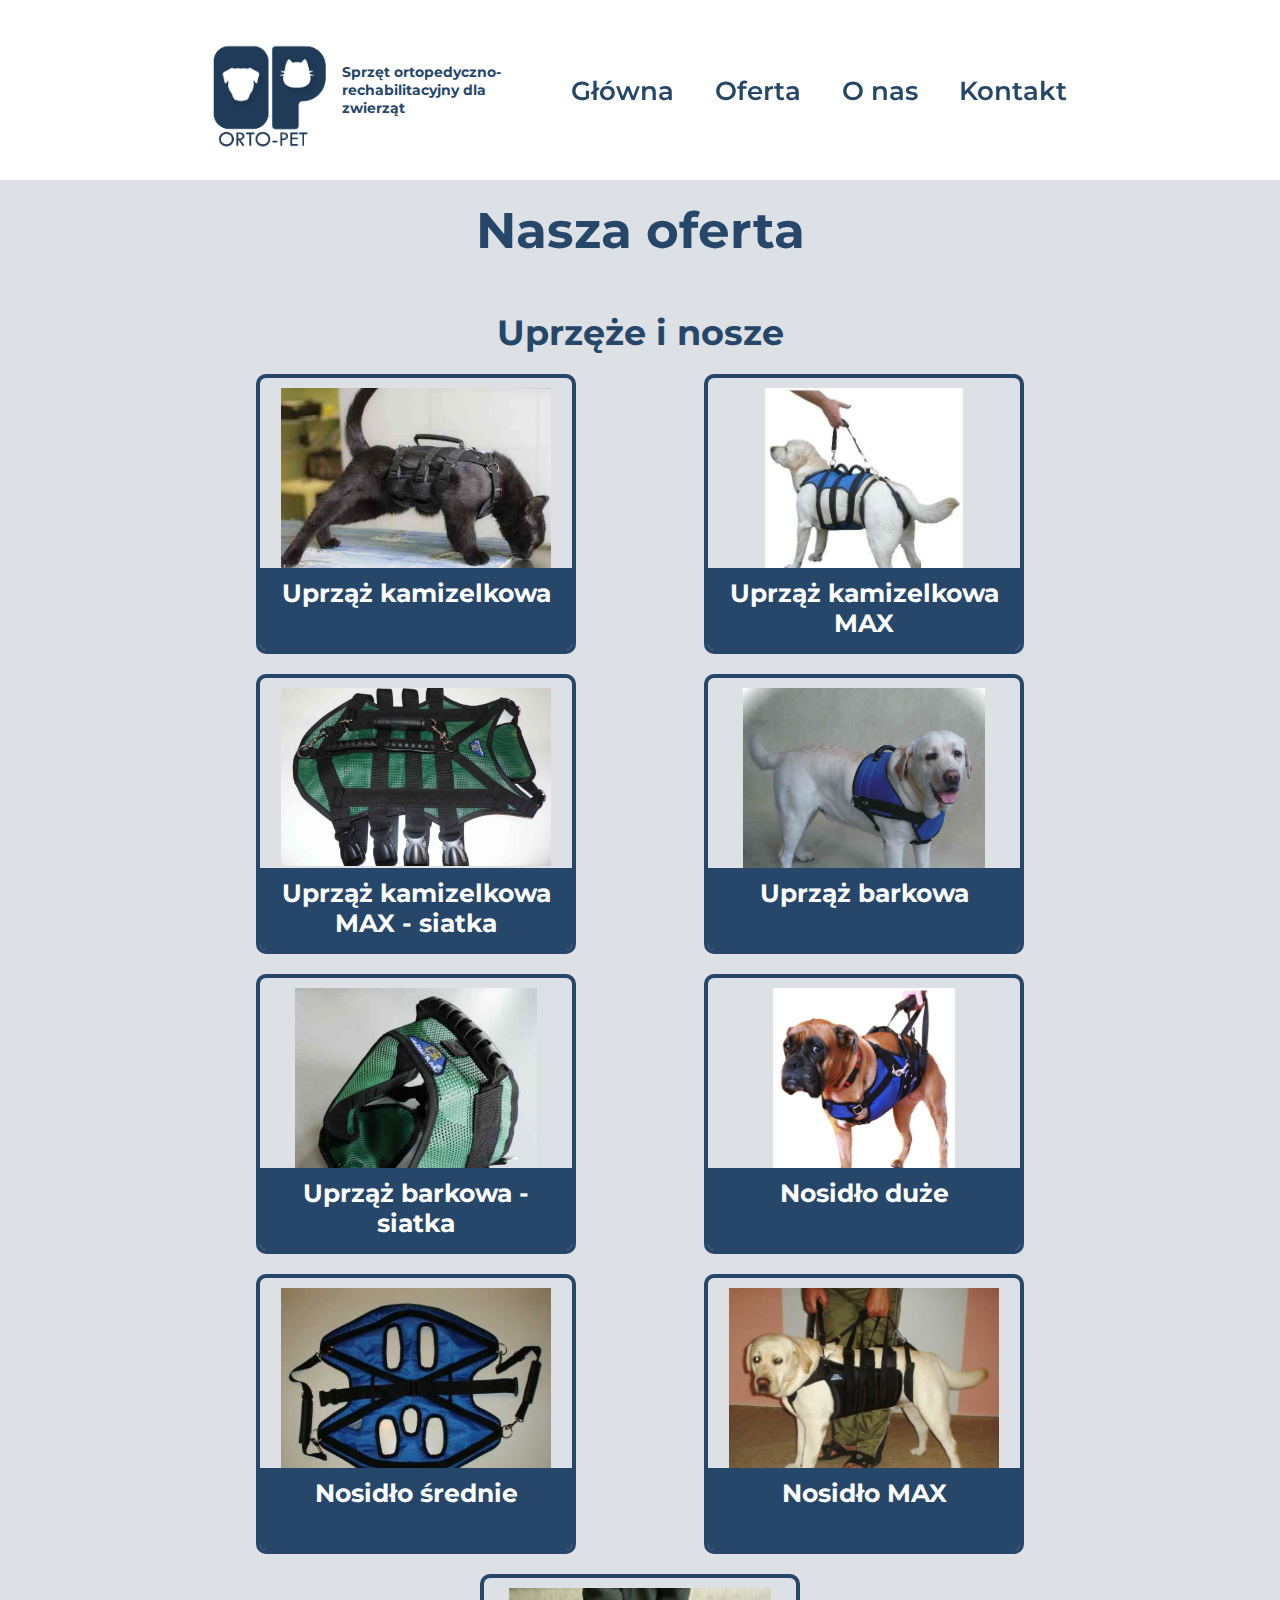
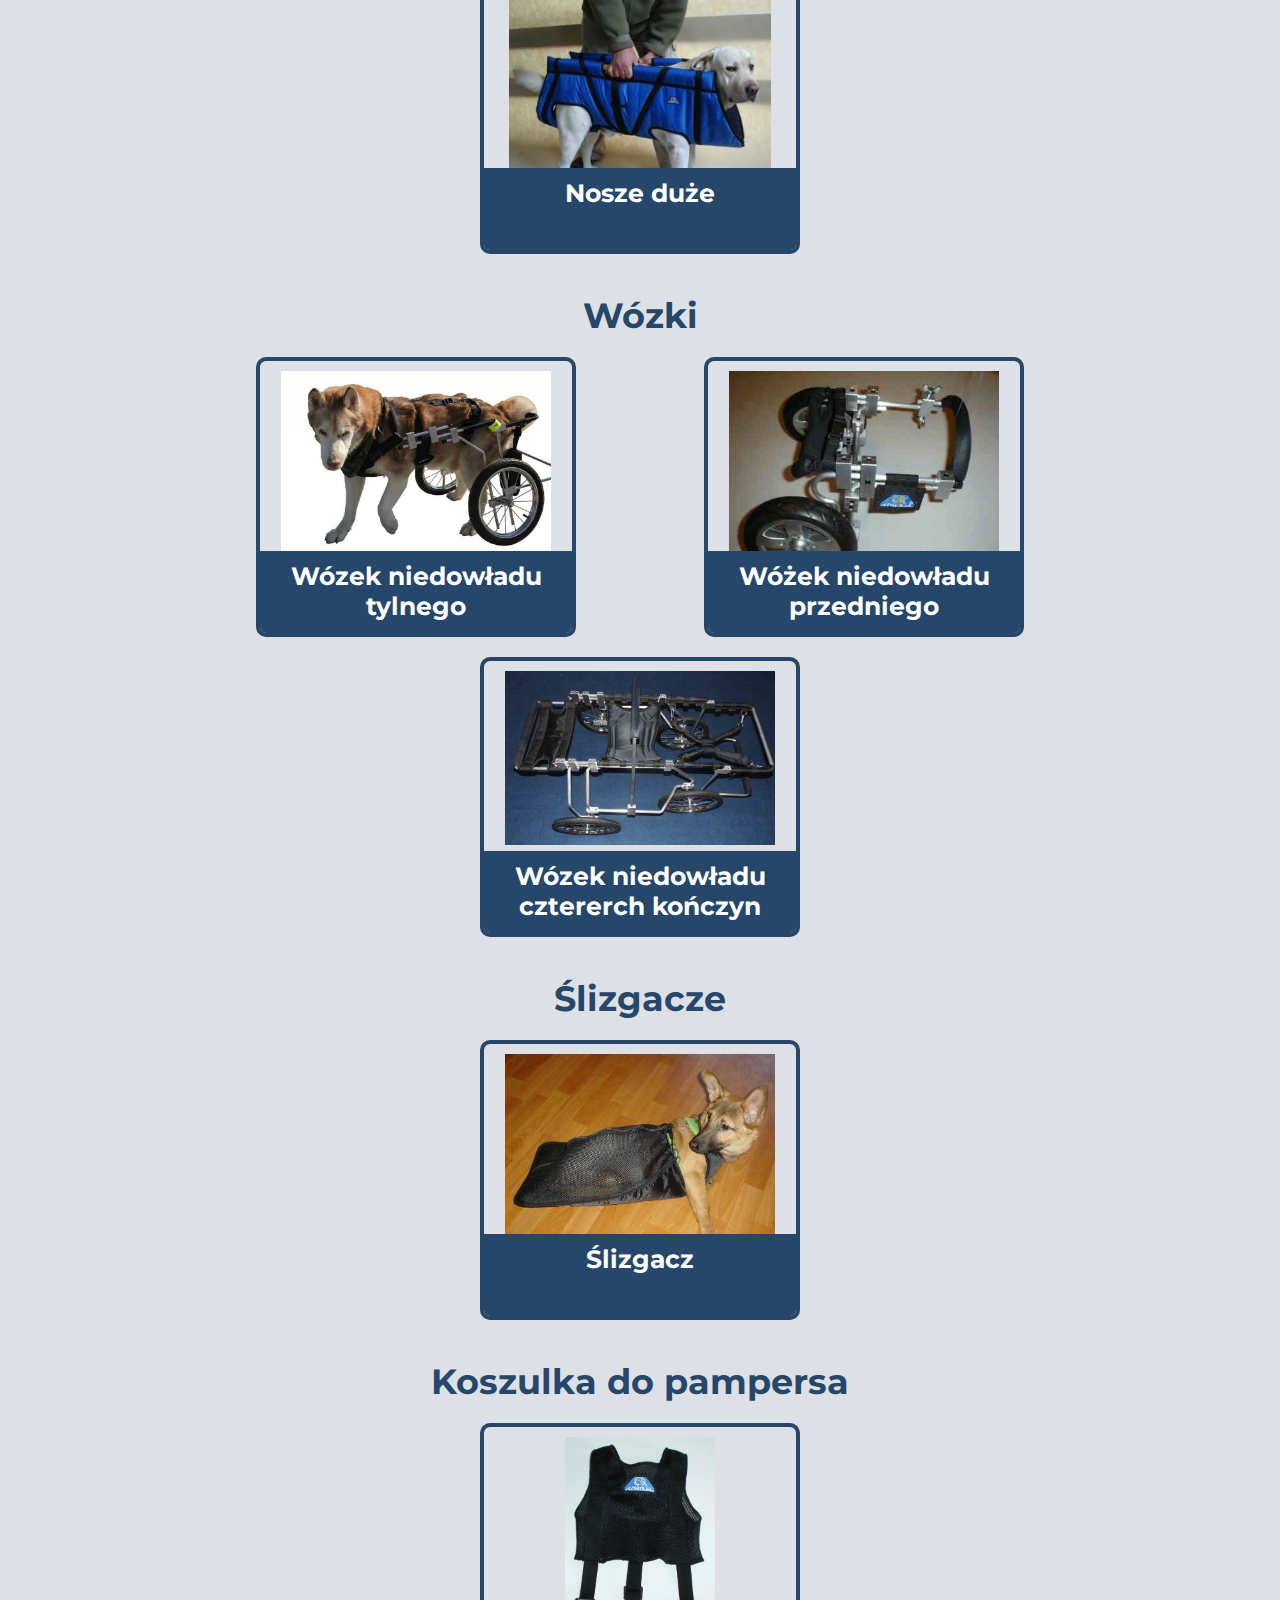
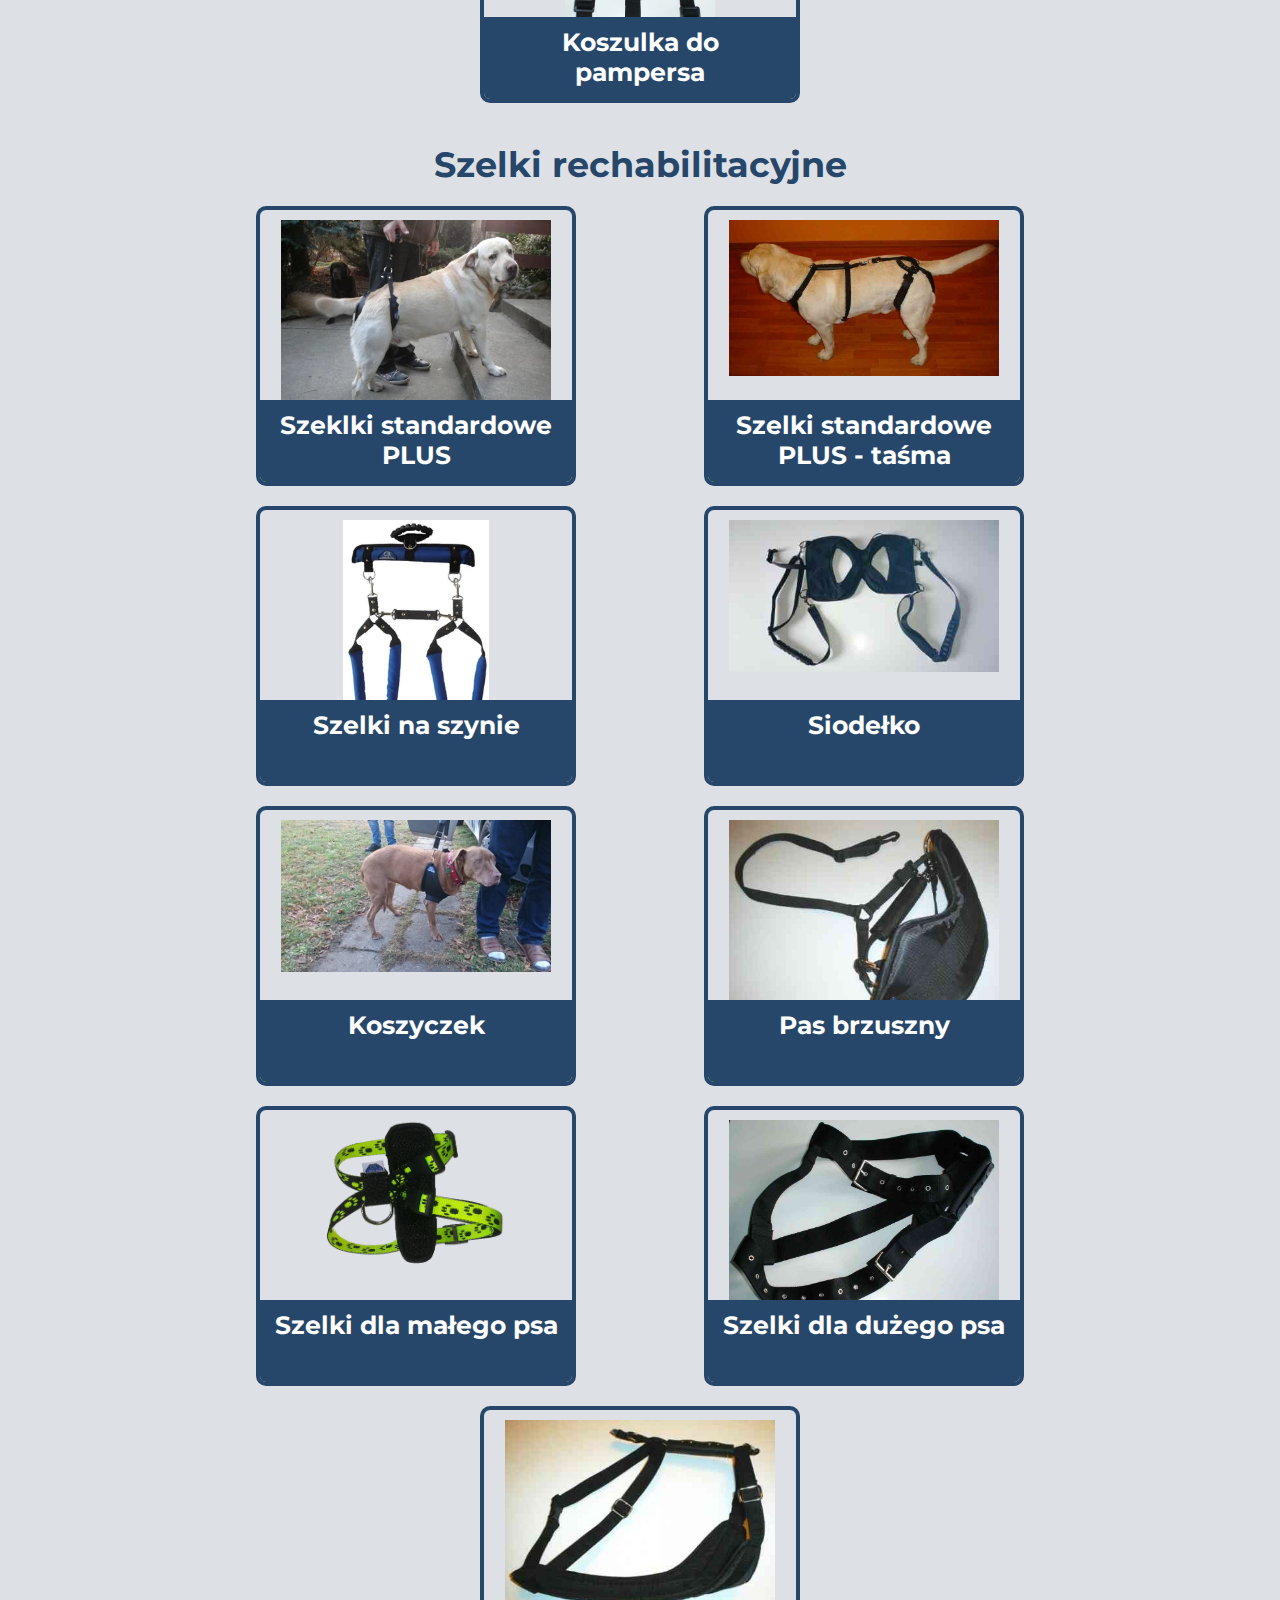
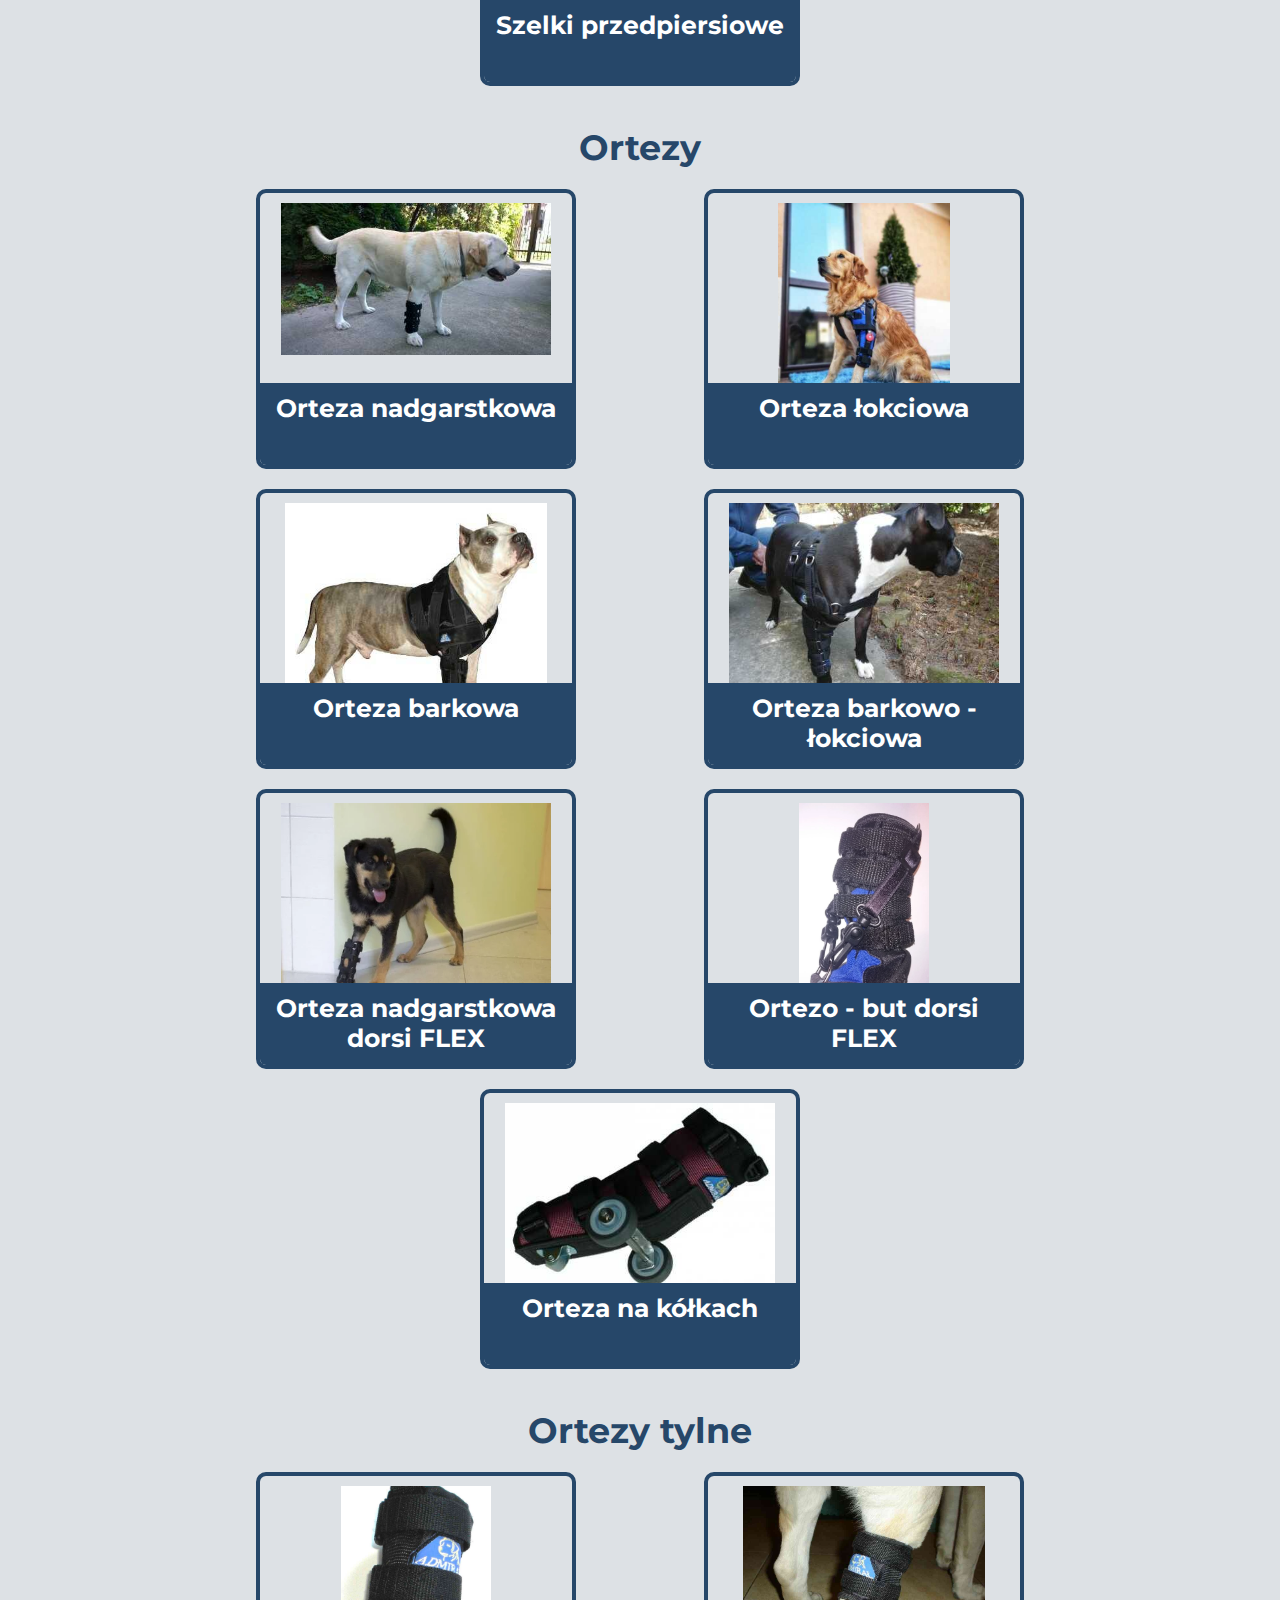
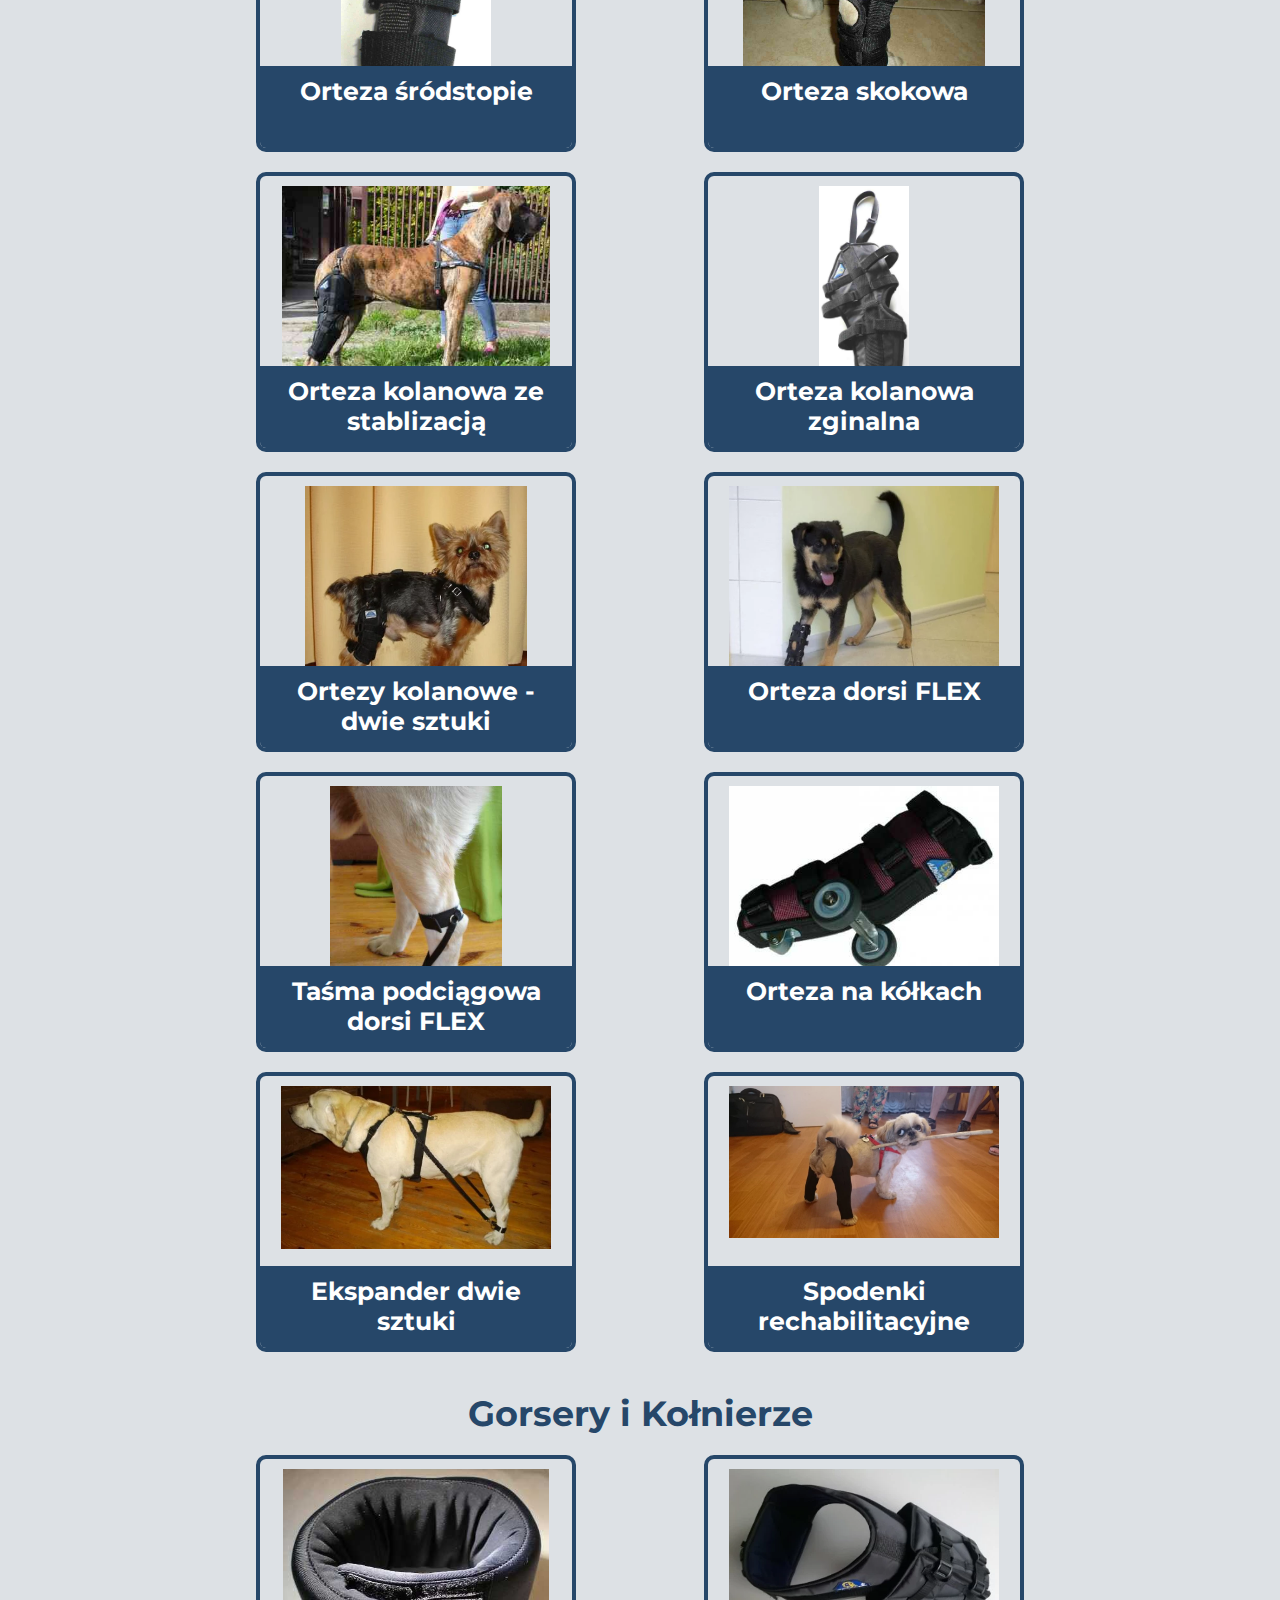
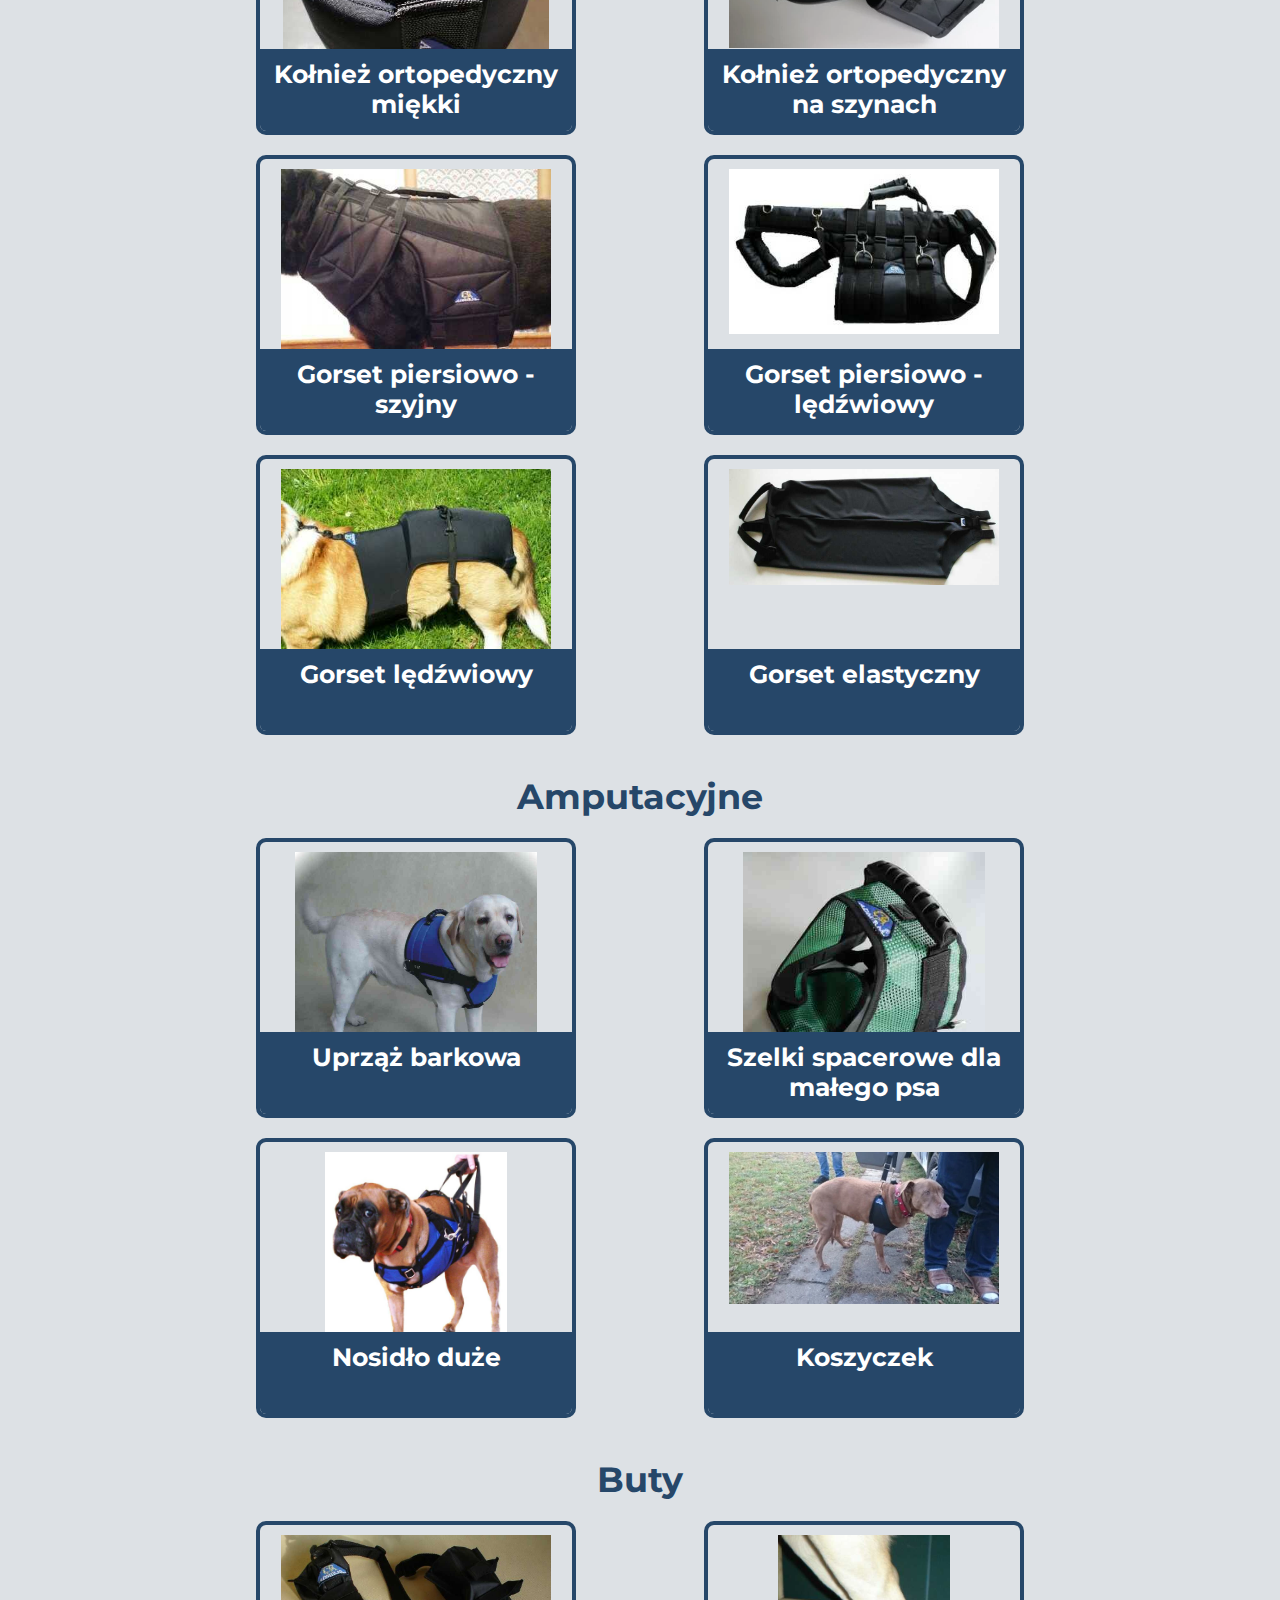
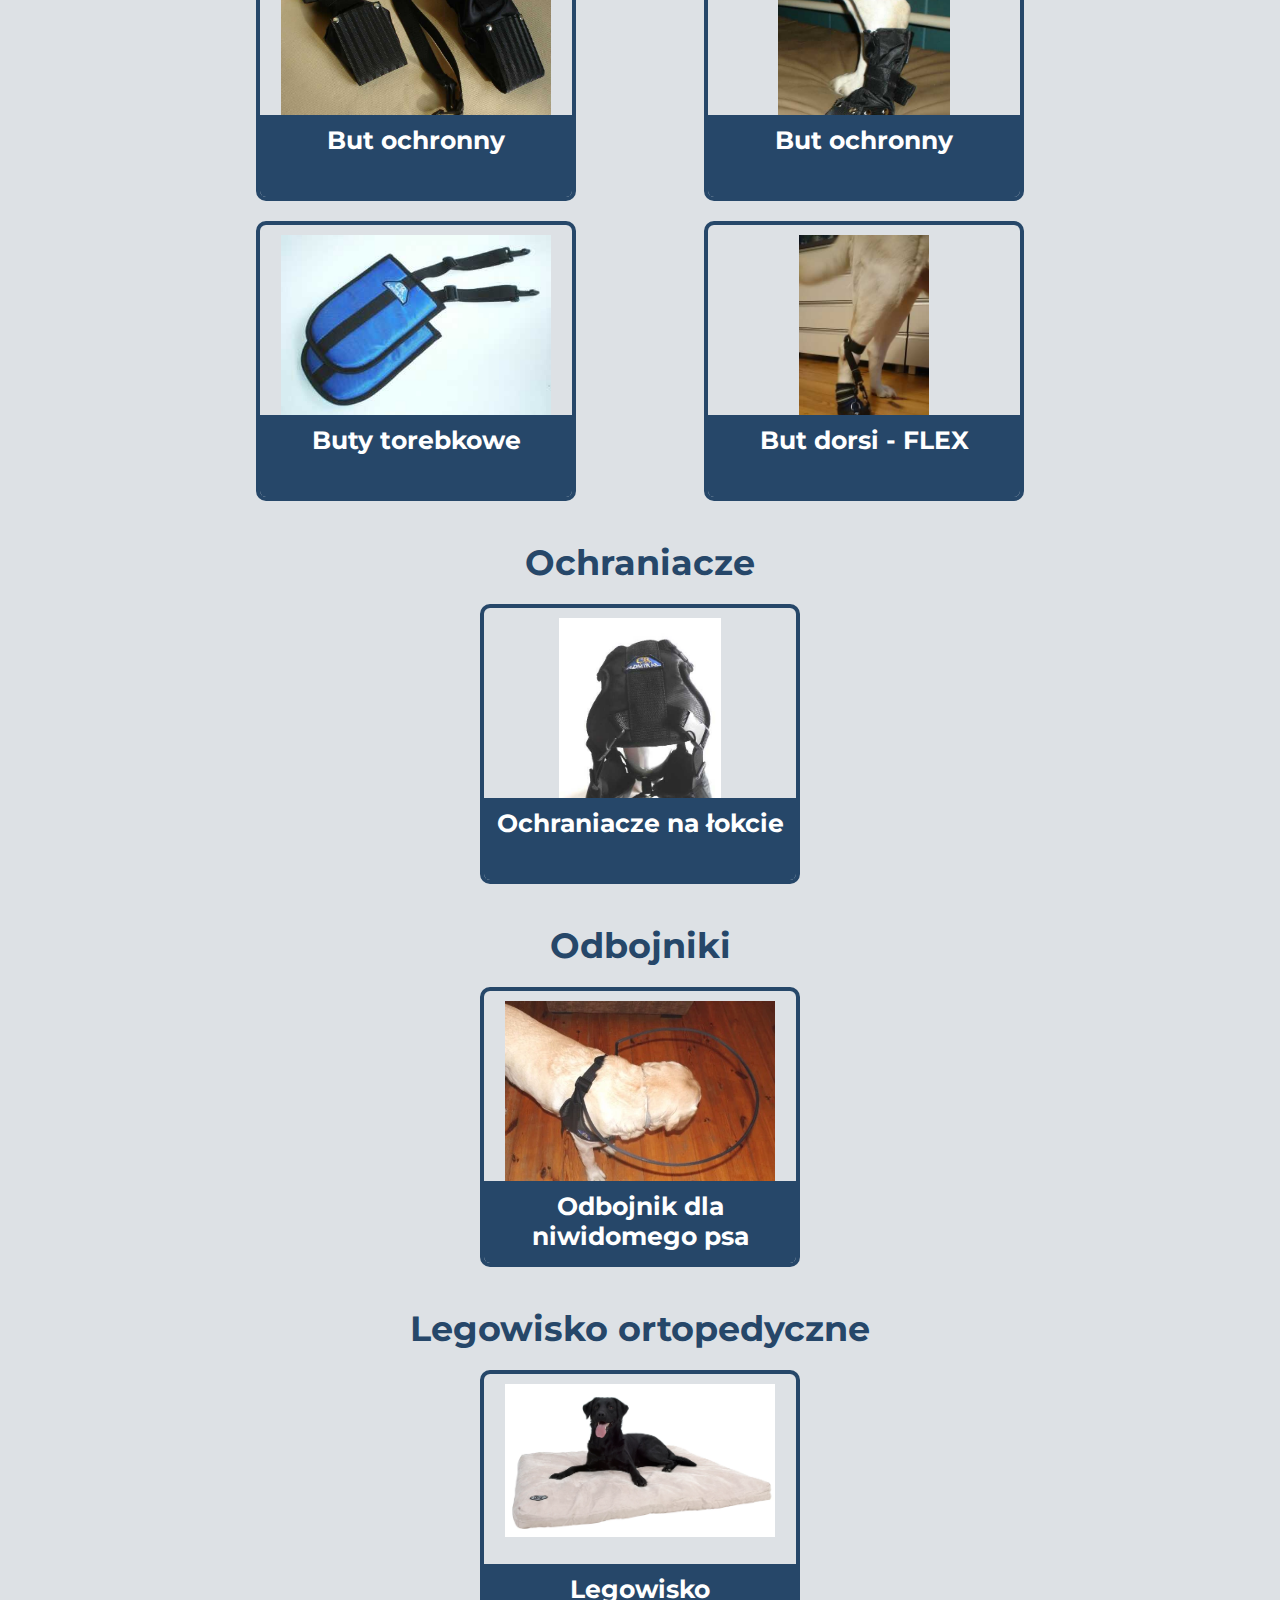
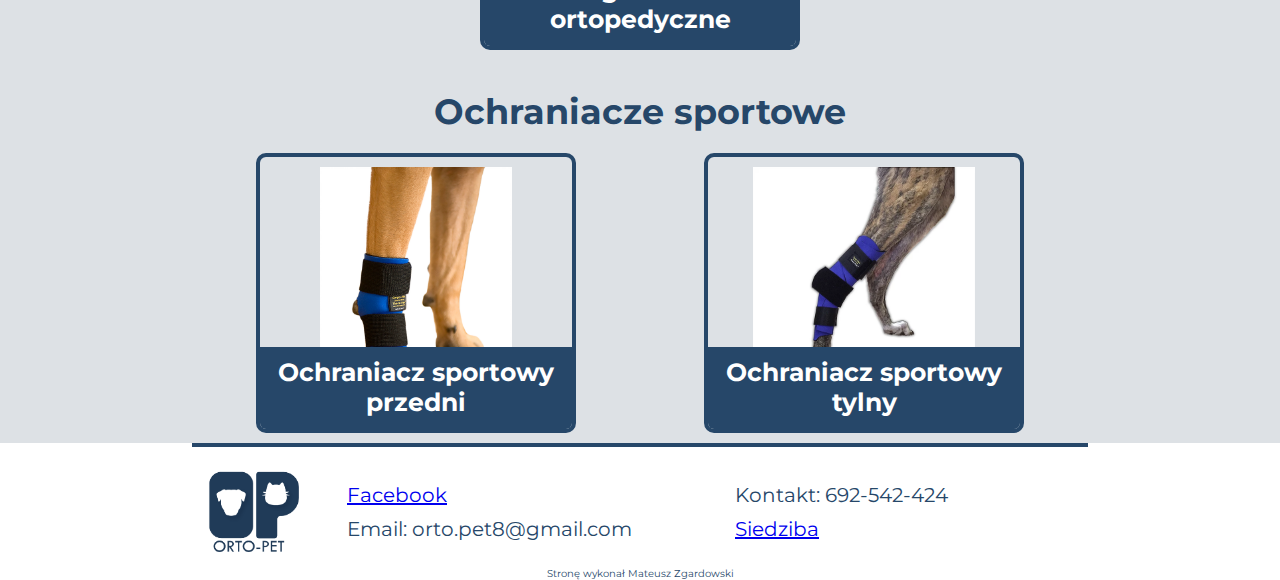
==== offer.html @ 62357b02 "Działąjąca galeria" ====
<!DOCTYPE html>
<html lang="en">
<head>
    <meta charset="UTF-8">
    <meta name="viewport" content="width=device-width, initial-scale=1.0">
    <title>Orto-Pet</title>
    <link rel="shortcut icon" href="./img/main_logo.png"/>
    <link rel="stylesheet" href="./style/style.css">
    <link rel="stylesheet" href="./style/styleoffer.css">
    <link rel="stylesheet" href="./style/phoneoffer.css">
    <link rel="stylesheet" href="./style/phone.css">
    <script
		src="https://code.jquery.com/jquery-3.5.1.js"
		integrity="sha256-QWo7LDvxbWT2tbbQ97B53yJnYU3WhH/C8ycbRAkjPDc="
        crossorigin="anonymous">
    </script>
</head>
<body>
    <header>
        <div class="logo-container">
            <img src="./img/main_logo.png" alt="main_logo">
            <h1 class="logo">
                Sprzęt ortopedyczno-</br>
                rechabilitacyjny dla</br>
                zwierząt
            </h1>
        </div>
        <nav>
            <ul class="nav-links">
                <li><a class="nav-link" href="index.html">Główna</a></li>
                <li><a class="nav-link" href="offer.html">Oferta</a></li>
                <li><a class="nav-link who-target" href="index.html">O nas</a></li>
                <li><a class="nav-link who-contact" href="index.html">Kontakt</a></li>
            </ul>
            <div class="burger">
                <div class="line1"></div>
                <div class="line2"></div>
                <div class="line3"></div>
            </div>
        </nav>
    </header>
    <main>
        <section class="category">
            <article class="offer">
                <h2>Nasza oferta</h2>
                <div id="gallery">
                    <h3 data-tags="Uprzeze, Nosze">Uprzęże i nosze</h3>
                    <figure onclick="openDescription(0)" class="photo-box" data-tags="Uprzeze, Nosze">
                        <img src="./img/offer_gallery/uprz-kam.jpg" alt="Uprząż kamizelkowa">
                        <div class="photo-blur">
                            <h5>Uprząż kamizelkowa</h5>
                            <p class="photo-desc">
                                Uprząż kamizelkowa dostosowana jest do podnoszenia oraz podtrzymywania psa bądź kota.</br>
                                Jest ona świetną pomocą przy transporcie zwierzęcia, poruszaniu się po schodach, przenoszeniu bądź podnoszeniu zwierzęcia.</br>
                                Zalecana jest dla psów/kotów po przebytych operacjach, po wypadkach,  z problemami z chodzeniem, z niedowładami kończyn przednich, paraliżami, chorobami neurologicznymi, </br>
                                w czasie rekonwalescencji lub w czasie osłabienia organizmu. Można zastosować ją również podczas rehabilitacji zwierzęcia.</br>
                            </br>
                                Część wierzchnia wykonana  jest z materiału wodoodpornego
                                Posiada wkład usztywniający z pianki poliuretanowej
                                Pod brzuchem oraz w części przedpiersia zastosowano podkładki, zapobiegając odgnieceniom.
                            </br></br>
                                Uprząż kamizelkowa wyposażona jest również w uchwyty przy grzbiecie umożliwiające prostą obsługę kamizelki oraz odpinaną długą rączkę. 
                            </br></br>
                                Rozmiary od S do XXXL.
                            </p>
                            <a href="http://">ZAMÓW</a>
                        </div>
                    </figure>
                    <figure class="photo-phone-0" data-tags="Uprzeze, Nosze">
                        <img src="./img/offer_gallery/uprz-kam.jpg" alt="Uprząż kamizelkowa">
                        <div class="photo-blur">
                            <button onclick="closeDescryption(0)">Zamknij</button>
                            <h5>Uprząż kamizelkowa</h5>
                            <p class="photo-desc">
                                Uprząż kamizelkowa dostosowana jest do podnoszenia oraz podtrzymywania psa bądź kota.</br>
                                Jest ona świetną pomocą przy transporcie zwierzęcia, poruszaniu się po schodach, przenoszeniu bądź podnoszeniu zwierzęcia.</br>
                                Zalecana jest dla psów/kotów po przebytych operacjach, po wypadkach,  z problemami z chodzeniem, z niedowładami kończyn przednich, paraliżami, chorobami neurologicznymi, </br>
                                w czasie rekonwalescencji lub w czasie osłabienia organizmu. Można zastosować ją również podczas rehabilitacji zwierzęcia.</br>
                            </br>
                                Część wierzchnia wykonana  jest z materiału wodoodpornego
                                Posiada wkład usztywniający z pianki poliuretanowej
                                Pod brzuchem oraz w części przedpiersia zastosowano podkładki, zapobiegając odgnieceniom.
                            </br></br>
                                Uprząż kamizelkowa wyposażona jest również w uchwyty przy grzbiecie umożliwiające prostą obsługę kamizelki oraz odpinaną długą rączkę. 
                            </br></br>
                                Rozmiary od S do XXXL.
                            </p>
                            <a href="http://">ZAMÓW</a>
                        </div>
                    </figure>
                    <figure class="photo-box" data-tags="Uprzeze, Nosze">
                        <img src="./img/offer_gallery/uprz-kam-MAX.jpg" alt="Uprząż kamizelkowa MAX">
                        <div class="photo-blur">
                            <h5>Uprząż kamizelkowa MAX</h5>
                        </div>
                    </figure>
                    <figure class="photo-box" data-tags="Uprzeze, Nosze">
                        <img src="./img/offer_gallery/uprz-kam-MAX-siat.jpg" alt="Uprząż kamizelkowa MAX siatka">
                        <div class="photo-blur">
                            <h5>Uprząż kamizelkowa MAX - siatka</h5>
                        </div>
                    </figure>
                    <figure class="photo-box" data-tags="Uprzeze, Nosze">
                        <img src="./img/offer_gallery/uprz-barkowa.jpg" alt="Uprząż barkowa">
                        <div class="photo-blur">
                            <h5>Uprząż barkowa</h5>
                        </div>
                    </figure>
                    <figure class="photo-box" data-tags="Uprzeze, Nosze">
                        <img src="./img/offer_gallery/uprz-barkowa-siat.jpg" alt="Uprząż barkowa siatka">
                        <div class="photo-blur">
                            <h5>Uprząż barkowa - siatka</h5>
                        </div>
                    </figure>
                    <figure class="photo-box" data-tags="Uprzeze, Nosze">
                        <img src="./img/offer_gallery/nosidlo-duze.jpg" alt="Nosidło duże">
                        <div class="photo-blur">
                            <h5>Nosidło duże</h5>
                        </div>
                    </figure>
                    <figure class="photo-box" data-tags="Uprzeze, Nosze">
                        <img src="./img/offer_gallery/nosz-srednie.jpg" alt="Nosidło średnie">
                        <div class="photo-blur">
                            <h5>Nosidło średnie</h5>
                        </div>
                    </figure>
                    <figure class="photo-box" data-tags="Uprzeze, Nosze">
                        <img src="./img/offer_gallery/nos-MAX.jpg" alt="Nosidło MAX">
                        <div class="photo-blur">
                            <h5>Nosidło MAX</h5>
                        </div>
                    </figure>
                    <figure class="photo-box" data-tags="Uprzeze, Nosze">
                        <img src="./img/offer_gallery/nosz-duze.jpg" alt="Nosze duże">
                        <div class="photo-blur">
                            <h5>Nosze duże</h5>
                        </div>
                    </figure>

                    <h3 data-tags="Wózki">Wózki</h3>
                    <figure class="photo-box" data-tags="Wózki">
                        <img src="./img/offer_gallery/wozek-nied-tyl.jpg" alt="Wózek niedowładu tylnych kończyn">
                        <div class="photo-blur">
                            <h5>Wózek niedowładu tylnego</h5>
                        </div>
                    </figure>
                    <figure class="photo-box" data-tags="Wózki">
                        <img src="./img/offer_gallery/wozek-niedo-przodd.jpg" alt="Wóżek niedowładu przednich kończyn">
                        <div class="photo-blur">
                            <h5>Wóżek niedowładu przedniego</h5>
                        </div>
                    </figure>
                    <figure class="photo-box" data-tags="Wózki">
                        <img src="./img/offer_gallery/wozek-niedo-czterech-kon.jpg" alt="Wózek niedowładu czterech kończyn">
                        <div class="photo-blur">
                            <h5>Wózek niedowładu cztererch kończyn</h5>
                        </div>
                    </figure>
                    <h3 data-tags="Ślizgacze">Ślizgacze</h3>
                    <figure class="photo-box" data-tags="Ślizgacze">
                        <img src="./img/offer_gallery/slizgacz.jpg" alt="Ślizgacz niedowładu tylnych kończyn">
                        <div class="photo-blur">
                            <h5>Ślizgacz</h5>
                        </div>
                    </figure>
                    <h3 data-tags="Koszulki">Koszulka do pampersa</h3>
                    <figure class="photo-box" data-tags="Koszulki">
                        <img src="./img/offer_gallery/kosz-pampers.png" alt="Koszulka do pampersa">
                        <div class="photo-blur">
                            <h5>Koszulka do pampersa</h5>
                        </div>
                    </figure>
                    <h3 data-tags="Szelki rechabilicacyjne">Szelki rechabilitacyjne</h3>
                    <figure class="photo-box" data-tags="Szelki rechabilicacyjne">
                        <img src="./img/offer_gallery/szelki-standard-plus.png" alt="Szelki standardowe plus">
                        <div class="photo-blur">
                            <h5>Szeklki standardowe PLUS</h5>
                        </div>
                    </figure>
                    <figure class="photo-box" data-tags="Szelki rechabilicacyjne">
                        <img src="./img/offer_gallery/szelki-standard-plus-tasma.jpg" alt="Szelki standardowe plus tasma">
                        <div class="photo-blur">
                            <h5>Szelki standardowe PLUS - taśma</h5>
                        </div>
                    </figure>
                    <figure class="photo-box" data-tags="Szelki rechabilicacyjne">
                        <img src="./img/offer_gallery/szelki-szyny.png" alt="Szelki na szynach">
                        <div class="photo-blur">
                            <h5>Szelki na szynie</h5>
                        </div>
                    </figure>
                    <figure class="photo-box" data-tags="Szelki rechabilicacyjne">
                        <img src="./img/offer_gallery/siodelko.jpg" alt="Siodełko">
                        <div class="photo-blur">
                            <h5>Siodełko</h5>
                        </div>
                    </figure>
                    <figure class="photo-box" data-tags="Szelki rechabilicacyjne">
                        <img src="./img/offer_gallery/koszyczek.png" alt="Koszyczek kończyn piersiowych">
                        <div class="photo-blur">
                            <h5>Koszyczek</h5>
                        </div>
                    </figure>
                    <figure class="photo-box" data-tags="Szelki rechabilicacyjne">
                        <img src="./img/offer_gallery/pas-brzuszny.jpg" alt="Pas brzuszny dla psa">
                        <div class="photo-blur">
                            <h5>Pas brzuszny</h5>
                        </div>
                    </figure>
                    <figure class="photo-box" data-tags="Szelki rechabilicacyjne">
                        <img src="./img/offer_gallery/szelki-maly-pies.png" alt="Szelki dla małego psa">
                        <div class="photo-blur">
                            <h5>Szelki dla małego psa</h5>
                        </div>
                    </figure>
                    <figure class="photo-box" data-tags="Szelki rechabilicacyjne">
                        <img src="./img/offer_gallery/szelki-duzy-pies.jpg"  alt="Szelki dla dużego psa">
                        <div class="photo-blur">
                            <h5>Szelki dla dużego psa</h5>
                        </div>
                    </figure>
                    <figure class="photo-box" data-tags="Szelki rechabilicacyjne">
                        <img src="./img/offer_gallery/szelki-przedpiersiowe.jpg" alt="Szelki przedpiersiowe">
                        <div class="photo-blur">
                            <h5>Szelki przedpiersiowe</h5>
                        </div>
                    </figure>
                    <h3 data-tags="Ortezy">Ortezy</h3>
                    <figure class="photo-box" data-tags="Ortezy">
                        <img src="./img/offer_gallery/orteza-przed.jpg" alt="Orteza nadgarstkowa">
                        <div class="photo-blur">
                            <h5>Orteza nadgarstkowa</h5>
                        </div>
                    </figure>
                    <figure class="photo-box" data-tags="Ortezy">
                        <img src="./img/offer_gallery/orteza-lokciowa.jpg" alt="Orteza łokciowa">
                        <div class="photo-blur">
                            <h5>Orteza łokciowa</h5>
                        </div>
                    </figure>
                    <figure class="photo-box" data-tags="Ortezy">
                        <img src="./img/offer_gallery/orteza-barkowa.jpg" alt="Orteza barkowa">
                        <div class="photo-blur">
                            <h5>Orteza barkowa</h5>
                        </div>
                    </figure>
                    <figure class="photo-box" data-tags="Ortezy">
                        <img src="./img/offer_gallery/orteza-bark-lok.jpg" alt="Orteza barkowo łokciowa">
                        <div class="photo-blur">
                            <h5>Orteza barkowo - łokciowa</h5>
                        </div>
                    </figure>
                    <figure class="photo-box" data-tags="Ortezy">
                        <img src="./img/offer_gallery/orteza-nad-dorsi-flex.png" alt="Orteza dorsi flex">
                        <div class="photo-blur">
                            <h5>Orteza nadgarstkowa dorsi FLEX</h5>
                        </div>
                    </figure>
                    <figure class="photo-box" data-tags="Ortezy">
                        <img src="./img/offer_gallery/ortezo-but.png" alt="Ortezo but dorsi flex">
                        <div class="photo-blur">
                            <h5>Ortezo - but dorsi FLEX</h5>
                        </div>
                    </figure>
                    <figure class="photo-box" data-tags="Ortezy">
                        <img src="./img/offer_gallery/orteza-na-kolkach.jpg" alt="Orteza na kółkach">
                        <div class="photo-blur">
                            <h5>Orteza na kółkach </h5>
                        </div>
                    </figure>
                    <h3>Ortezy tylne</h3>
                    <figure class="photo-box" data-tags="Ortezy">
                        <img src="./img/offer_gallery/orteza-srodstopie.jpg" alt="Orteza śródstopie">
                        <div class="photo-blur">
                            <h5>Orteza śródstopie</h5>
                        </div>
                    </figure>
                    <figure class="photo-box" data-tags="Ortezy">
                        <img src="./img/offer_gallery/orteza-skok.jpg" alt="Orteza skokowa">
                        <div class="photo-blur">
                            <h5>Orteza skokowa</h5>
                        </div>
                    </figure>
                    <figure class="photo-box" data-tags="Ortezy">
                        <img src="./img/offer_gallery/orteza-kolan.jpg" alt="Orteza kolanowa zestabilizowana">
                        <div class="photo-blur">
                            <h5>Orteza kolanowa ze stablizacją</h5>
                        </div>
                    </figure>
                    <figure class="photo-box" data-tags="Ortezy">
                        <img src="./img/offer_gallery/orteza-kolanowa-zgina.jpg" alt="Orteza kolanowa zginalna">
                        <div class="photo-blur">
                            <h5>Orteza kolanowa zginalna</h5>
                        </div>
                    </figure>
                    <figure class="photo-box" data-tags="Ortezy">
                        <img src="./img/offer_gallery/orteza-kolan-dwie.png" alt="Orteza kolanowa dwie sztuki">
                        <div class="photo-blur">
                            <h5>Ortezy kolanowe - dwie sztuki</h5>
                        </div>
                    </figure>
                    <figure class="photo-box" data-tags="Ortezy">
                        <img src="./img/offer_gallery/orteza-nad-dorsi-flex.png" alt="Orteza dorsi flex">
                        <div class="photo-blur">
                            <h5>Orteza dorsi FLEX</h5>
                        </div>
                    </figure>
                    <figure class="photo-box" data-tags="Ortezy">
                        <img src="./img/offer_gallery/tasma-naciag-dorsi-flex.jpg" alt="Taśma podciągowa dors flex">
                        <div class="photo-blur">
                            <h5>Taśma podciągowa dorsi FLEX</h5>
                        </div>
                    </figure>
                    <figure class="photo-box" data-tags="Ortezy">
                        <img src="./img/offer_gallery/orteza-na-kolkach.jpg" alt="Orteza na kółkach">
                        <div class="photo-blur">
                            <h5>Orteza na kółkach</h5>
                        </div>
                    </figure>
                    <figure class="photo-box" data-tags="Ortezy">
                        <img src="./img/offer_gallery/ekspander-dwie.png" alt="Ekspender dwie sztuki">
                        <div class="photo-blur">
                            <h5>Ekspander dwie sztuki</h5>
                        </div>
                    </figure>
                    <figure class="photo-box" data-tags="Ortezy">
                        <img src="./img/offer_gallery/spodenki-rechab.png" alt="Spodenki rechabilitacyjne">
                        <div class="photo-blur">
                            <h5>Spodenki rechabilitacyjne</h5>
                        </div>
                    </figure>
                    <h3 data-tags="Gorsety, Kołnieże">Gorsery i Kołnierze</h3>
                    <figure class="photo-box" data-tags="Gorsety, Kołnieże">
                        <img src="./img/offer_gallery/kolnierz-ort-miekk.jpg" alt="Kołnierz ortopedyczny miękki">
                        <div class="photo-blur">
                            <h5>Kołnież ortopedyczny miękki</h5>
                        </div>
                    </figure>
                    <figure class="photo-box" data-tags="Gorsety, Kołnieże">
                        <img src="./img/offer_gallery/kolnierz-orto-na-szyn.png" alt="Kołnież ortopedyczny na szynach">
                        <div class="photo-blur">
                            <h5>Kołnież ortopedyczny na szynach</h5>
                        </div>
                    </figure>
                    <figure class="photo-box" data-tags="Gorsety, Kołnieże">
                        <img src="./img/offer_gallery/gorset-piersiowo-szyjny.jpg" alt="Gorset piersiowo szyjny">
                        <div class="photo-blur">
                            <h5>Gorset piersiowo - szyjny</h5>
                        </div>
                    </figure>
                    <figure class="photo-box" data-tags="Gorsety, Kołnieże">
                        <img src="./img/offer_gallery/gorset-piersiowo-ledzwiowy.jpg" alt="Gorset piersiowo lędźwiowy">
                        <div class="photo-blur">
                            <h5>Gorset piersiowo - lędźwiowy</h5>
                        </div>
                    </figure>
                    <figure class="photo-box" data-tags="Gorsety, Kołnieże">
                        <img src="./img/offer_gallery/gorset-ledzwiowy.jpg" alt="Gorset lędźwiowy">
                        <div class="photo-blur">
                            <h5>Gorset lędźwiowy</h5>
                        </div>
                    </figure>
                    <figure class="photo-box" data-tags="Gorsety, Kołnieże">
                        <img src="./img/offer_gallery/gorset-elastyczny.jpg" alt="Gorset elastyczny">
                        <div class="photo-blur">
                            <h5>Gorset elastyczny</h5>
                        </div>
                    </figure>
                    <h3 data-tags="Amputacje, Uprzeze">Amputacyjne</h3>
                    <figure class="photo-box" data-tags="Amputacje, Uprzeze">
                        <img src="./img/offer_gallery/uprz-barkowa.jpg" alt="Uprząż barkowa">
                        <div class="photo-blur">
                            <h5>Uprząż barkowa</h5>
                        </div>
                    </figure>
                    <figure class="photo-box" data-tags="Amputacje, Uprzeze">
                        <img src="./img/offer_gallery/uprz-barkowa-siat.jpg" alt="Uprząż barkowa siatka">
                        <div class="photo-blur">
                            <h5>Szelki spacerowe dla małego psa</h5>
                        </div>
                    </figure>
                    <figure class="photo-box" data-tags="Amputacje, Uprzeze">
                        <img src="./img/offer_gallery/nosidlo-duze.jpg" alt="Nosidło duże">
                        <div class="photo-blur">
                            <h5>Nosidło duże</h5>
                        </div>
                    </figure>
                    <figure class="photo-box" data-tags="Amputacje, Uprzeze">
                        <img src="./img/offer_gallery/koszyczek.png" alt="Koszyczek">
                        <div class="photo-blur">
                            <h5>Koszyczek</h5>
                        </div>
                    </figure>
                    <h3>Buty</h3>
                    <figure class="photo-box" data-tags="Buty">
                        <img src="./img/offer_gallery/but-ochronny.jpg" alt="But ochronny">
                        <div class="photo-blur">
                            <h5>But ochronny</h5>
                        </div>
                    </figure>
                    <figure class="photo-box" data-tags="Buty">
                        <img src="./img/offer_gallery/but-ochronny-nog.jpg" alt="But ochronny nogi">
                        <div class="photo-blur">
                            <h5>But ochronny</h5>
                        </div>
                    </figure>
                    <figure class="photo-box" data-tags="Buty">
                        <img src="./img/offer_gallery/buty-torebkowe.jpg" alt="Buty torebkowe">
                        <div class="photo-blur">
                            <h5>Buty torebkowe</h5>
                        </div>
                    </figure>
                    <figure class="photo-box" data-tags="Buty">
                        <img src="./img/offer_gallery/but-dorsi-flex.jpg" alt="But dorsi flex">
                        <div class="photo-blur">
                            <h5>But dorsi - FLEX</h5>
                        </div>
                    </figure>
                    <h3>Ochraniacze</h3>
                    <figure class="photo-box" data-tags="Ochraniacze">
                        <img src="./img/offer_gallery/ochraniacze-na-lokcie.jpg" alt="Ochraniacz na łokcie">
                        <div class="photo-blur">
                            <h5>Ochraniacze na łokcie</h5>
                        </div>
                    </figure>
                    <h3>Odbojniki</h3>
                    <figure class="photo-box" data-tags="Odbojniki">
                        <img src="./img/offer_gallery/obojnik-dla-niewidomego.png" alt="Odbojnik dla niewidomego psa">
                        <div class="photo-blur">
                            <h5>Odbojnik dla niwidomego psa</h5>
                        </div>
                    </figure>
                    <h3>Legowisko ortopedyczne</h3>
                    <figure class="photo-box" data-tags="Legowiska">
                        <img src="./img/offer_gallery/legowisko.png" alt="Legowisko">
                        <div class="photo-blur">
                            <h5>Legowisko ortopedyczne</h5>
                        </div>
                    </figure>
                    <h3>Ochraniacze sportowe</h3>
                    <figure class="photo-box" data-tags="Ochraniacze, Sportowe">
                        <img src="./img/offer_gallery/ochraniacz-sportowy-przedni.png" alt="Ochraniacz sportowy przedni">
                        <div class="photo-blur">
                            <h5>Ochraniacz sportowy przedni</h5>
                        </div>
                    </figure>
                    <figure class="photo-box" data-tags="Ochraniacze, Sportowe">
                        <img src="./img/offer_gallery/ochraniacz-sportowy-tylny.png" alt="Ochraniacz sportowy tylny">
                        <div class="photo-blur">
                            <h5>Ochraniacz sportowy tylny</h5>
                        </div>
                    </figure>
                </div>
            </article>
        </section>
    </main>
    <footer>
        <img src="./img/main_logo.png" alt="main_logo">
        <ul class="social">
            <li><a target="_blank" href="https://www.facebook.com/ortopet.equipment/">Facebook</a></li>
            <li>Email: orto.pet8@gmail.com</li>
        </ul>
        <ul class="social">
            <li>Kontakt: 692-542-424</li>
            <li><a target="_blank" href="https://www.google.com/maps/place/Stoczniowa,+51-216+Wroc%C5%82aw/@51.1626576,17.1292281,17z/data=!3m1!4b1!4m5!3m4!1s0x470fe8bde8ed76ff:0xd52934a176539d51!8m2!3d51.1626576!4d17.1314168">Siedziba</a></li>
        </ul>
    </footer>
    <div class="web-made"><p>Stronę wykonał Mateusz Zgardowski</p></div>

    <script src="./script/homescript.js"></script>
    <script src="./script/offerscript.js"></script>
</body>
</html>
---- style/style.css ----
@import url("colors&fonts.css");
*{
    box-sizing: border-box;
    margin: 0;
    padding: 0;
}
body{
    color: var(--main-color-font);
    font-family: var(--main-font);
    background: url(../img/background.png);
}
header{
    display: flex;
    width: 70%;
    margin: auto;
    height: 20vh;
    align-items: center;
}
.logo-container, .nav-links{
    display: flex;
}
.logo-container img{
    height: 20vmin;
    max-height: 150px;
    justify-self: center;
    align-self: center;
}
.logo{
    font-weight: bold;
    font-size: 1.1vmax;
    justify-self: center;
    align-self: center;
}
.logo-container{
    flex: 2;
    align-items: center;
}
nav{
    flex: 3;
}
.burger{
    display: none;
}
.burger div{
    width: 40px;
    height: 5px;
    background-color: var(--main-color-font);
    margin: 6px;
    border-radius: 3px;
}
.nav-links{
    justify-content: space-around;
    list-style: none;
}
.nav-link{
    font-size: 2vw;
    text-decoration: none;
    color: var(--main-color-font);
    font-weight: 600;
}
.nav-link {
    display: inline-block;
    vertical-align: middle;
    -webkit-transform: perspective(1px) translateZ(0);
    transform: perspective(1px) translateZ(0);
    box-shadow: 0 0 1px rgba(0, 0, 0, 0);
    position: relative;
    overflow: hidden;
}
.nav-link:before {
    content: "";
    position: absolute;
    z-index: -1;
    left: 0;
    right: 100%;
    bottom: 0;
    background: var(--main-color-font);
    height: 4px;
    -webkit-transition-property: right;
    transition-property: right;
    -webkit-transition-duration: 0.3s;
    transition-duration: 0.3s;
    -webkit-transition-timing-function: ease-out;
    transition-timing-function: ease-out;
}
.nav-link:hover:before, .nav-link:focus:before, .nav-link:active:before {
    right: 0;
}

.presentation{
    width: 100%;
    background-color: var(--sec-color);
}
.introduction{
    display: flex;
    width: 70%;
    margin: auto;
    padding-bottom: 30px;
}
.intro-text{
    flex: 1;
    align-self: center;
    font-size: 35px;
    padding: 0px 0px 0px 40px;
}

.cover{
    flex: 1;
}
.cover img{
    width: 40vw;
    max-width: 600px;
    justify-self: center;
    align-self: center;
    margin: 30px 0px 0px 0px;
}
.short-info{
    width: 100%;
}
.info{
    display: flex;
    width: 70%;
    margin: auto;
    font-size: 35px;
    flex-wrap: wrap;
    padding-bottom: 20px;
}
.info h2{
    align-self: center;
    text-align: center;
    margin: auto;
    padding: 20px 0px 20px 0px;
    margin-bottom: 20px;
    width: 50vw;
    border-bottom: 3px solid var(--sec-color);
}
.professional-care{
    display: flex;
    margin-bottom: 20px;
}
.professional-care img{
    flex: 1;
    align-self: center;
    text-align: center;
    min-height: 200px;
    max-height: 220px;
    height: 30vh;
    filter: drop-shadow(0px 5px 3px rgb(70, 70, 70));
}
.professional-care h4{
    font-size: 35px;
}
.professional-care p{
    font-size: 20px;
}
.care-info{
    flex: 2;
    padding: 20px;
    align-self: center;
}
.equp{
    flex: 2;
    padding: 20px;
    text-align: right;
    align-self: center;
}
.how{
    width: 100%;
    background-color: var(--sec-color);
}
.how-work{
    font-size: 35px;
    width: 70%;
    margin: auto;
}
.how-work h2{
    align-self: center;
    text-align: center;
    margin: auto;
    padding: 20px 0px 20px 0px;
    margin-bottom: 20px;
    width: 50vw;
    border-bottom: 3px solid var(--sec-color);
}
.list{
    display: flex;
    margin: auto;
}
.list ul{
    margin: 0px auto 30px auto;
}
.list li{
    display: grid;
    grid-template-columns: 40px auto;
    list-style: none;
    padding: 5px;
}
.list svg{
    width: 60px;
    height: 60px;
    border: 4px solid black;
    border-radius: 25px;
    padding: 10px;
}
.list p{
    padding-left: 25px;
    color: black;
    font-size: 25px;
    align-self: center;
}
.who{
    width: 100%;
}
.who-we{
    font-size: 35px;
    width: 70%;
    margin: auto;
}
.who-we h2{
    align-self: center;
    text-align: center;
    margin: auto;
    padding: 20px 0px 20px 0px;
    margin-bottom: 30px;
    width: 50vw;
    border-bottom: 3px solid var(--sec-color);
}
.who-description{
    display: grid;
    grid-template-columns: auto auto;
    grid-template-rows: auto 290px auto auto;
}
.who-description p{
    grid-row: 1 / 2;
    grid-column: 1 / 2;
    padding: 20px;
    font-size: 20px;
}
.who-photo{
    grid-row: 1 / 4;
    grid-column: 2 / 3;
    max-width: 600px;
    width: 40vw;
    padding: 20px;
    filter: drop-shadow(0px 5px 3px rgb(70, 70, 70));
}
.contact{
    grid-row: 2 / 3;
    grid-column: 1 / 2;
    list-style: none;
    padding: 20px 0px;
    margin: 0 auto;
}
.contact h4{
    padding: 20px;
}
.contact img{
    width: 3vw;
    max-width: 50px;
    min-width: 20px;
}
.contact li{
    display: grid;
    grid-template-columns: auto auto;
    align-items: center;
    justify-content: left;
    font-size: 20px;
}
.contact p{
    grid-column: 2 / 3;
    padding-left: 20px;
    justify-self: left;
}
.contact a{
    grid-column: 2 / 3;
    padding-left: 20px;
}
.location{
    grid-row: 4 / 5;
    grid-column: 1 / 3;
    height: 400px;
    margin: 20px 0px 20px 0px;
}
.location h4{
    text-align: center;
    padding: 5px;
}
#map{
    width: 90%;
    height: 80%;
    margin: auto;
}
.coop{
    width: 100%;
    background-color: var(--sec-color);
    padding-bottom: 20px;
}
.cooperating{
    display: flex;
    width: 70%;
    margin: auto;
    flex-direction: column;
    font-size: 35px;
    padding-bottom: 20px;
}
.cooperating h2{
    align-self: center;
    text-align: center;
    margin: auto;
    padding: 20px 0px 20px 0px;
    margin-bottom: 30px;
    width: 50vw;
    border-bottom: 3px solid var(--sec-color);
}
.cooperating img{
    min-width: 150px;
    max-width: 150px;
    max-height: 200px;
}
.cooperating p{
    font-size: 20px;
}
.left{
    padding: 10px 0;
    display: flex;
    align-items: center;
}

.coop-desc{
    padding: 0px 40px 0px 30px;
}

footer{
    display: flex;
    width: 70%;
    margin: auto;
    clear: both;
    border-top: 4px solid var(--main-color-font);
}
footer img{
    max-width: 120px;
    flex: 2;
}
footer ul{
    list-style: none;
    flex: 1;
}
.social{
    padding: 10px 0px 0px 30px;
    font-size: 20px;
    align-self: center;
}
.social li{
    padding: 5px;
}
.web-made{
    text-align: center;
    font-size: 10px;
}
---- style/styleoffer.css ----
@import url("colors&fonts.css");
*{
    box-sizing: border-box;
    margin: 0;
    padding: 0;
}
.category{
    background-color: var(--sec-color);
}
.offer h2{
    font-size: 50px;
    text-align: center;
    padding: 20px 0px 20px 0px ;
}
.offer{
    width: 70%;
    margin: 0 auto;
}
#gallery{
    display: flex;
    flex-wrap: wrap;
    margin: 0 auto;
    justify-items: left;
    justify-content: space-around;
}
#gallery h3{
    width: 100%;
    text-align: center;
    font-size: 35px;
    padding: 30px 0px 10px 0px;
}
/* Gallery descryption */
.photo-phone-0{
    border-radius: 20px;
    position: fixed;
    top: 5vh;
    display: none;
    grid-template-columns: 50% 50%;
    border: none;
    z-index: 100;
    width: 90vw;
    height: 90vh;
    background-color: white;
}
.photo-phone-0 .close{
    position: absolute;
    top: 40px;
    right: 20px;
    cursor: pointer;
}
.photo-phone-0 .close div{
    width: 40px;
    height: 5px;
    margin: -5px;
    background-color: white;
}
.photo-phone-0 .first{
    transform: rotate(-45deg);
}
.photo-phone-0 .sec{
    transform: rotate(45deg);
}
.photo-phone-0 img{
    grid-column: 1 / 2;
    align-self: center;
    justify-self: center;
}
.photo-phone-0 .photo-blur{
    grid-column: 2 / 3;
    position: static;
    background-color: var(--main-color-font);
    width: 100%;
    height: 100%;
    color: white;
}
.photo-phone-0 .photo-blur h5{
    font-size: 30px;
    letter-spacing: 2px;
    padding: 20px;
    text-align: center;
}
.photo-phone-0 .photo-blur p{
    padding: 30px;
}
.photo-phone-0 .photo-blur a{
    padding: 10px 30px;
    background-color: rgb(207, 162, 79);
    border-radius: 5px;
    font-weight: 600;
    color: white;
    text-decoration: none;
    position: absolute;
    bottom: 40px;
    right: 40px;
    border: 2px solid rgb(207, 162, 79);
    transition: color .3s, background-color .3s;
}
.photo-phone-0 .photo-blur a:hover{
    color: rgb(207, 162, 79);
    border: 2px solid rgb(207, 162, 79);
    background-color: white;
}
/* Gallery */
.photo-box .close{
    display: none;
}
.photo-box p{
    display: none;
}
.photo-box a{
    display: none;
}

.photo-box{
    cursor: pointer;
    width: 320px;
    min-height: 280px;
    display: grid;
    position: relative;
    overflow: hidden;
    margin: 10px;
    border: 4px solid var(--main-color-font);
    border-radius: 10px;
}
.photo-box img{
    max-width: 290px;
    max-height: 250px;
    justify-self: center;
    object-fit: contain;
    padding: 10px;
}
.photo-box .photo-blur{
    grid-row: 1/2;
    width: 100%;
    height: 30%;
    position: absolute;
    bottom: 0;
    z-index: 2;
    background-color: var(--main-color-font);
}
.photo-box .photo-blur h5{
    color: white;
    font-size: 25px;
    margin: 10px 10px;
    text-align: center;
}
---- style/phoneoffer.css ----
@media screen and (max-width: 1024px){
    header{
        width: 90%;
        height: 12vh;
        min-height: 100px;
    }
    .logo-container img{
        height: 10vh;
        min-height: 80px;
    }
    .presentation{
        height: 105vw;
        min-height: 530px;
        max-height: 630px;
    }
    .introduction{
        flex-direction: column;
        width: 90%;
    }
    .logo{
        display: none;
    }
    .nav-links{
        display: none;
    }
    .intro-text{
        font-size: 150%;   /*vw*/
        margin: 10px 0px 0px 0px;
        padding: 0px 0px 10px 10px;
        border-left: 4px solid var(--simple-color); /*Opcionalne*/
    }
    .cover{
        align-self: center;
    }
    .cover img{
        width: 60vw;
        max-width: 400px;
        margin: 20px 0px 30px 0px;
    }
    .photo-blur h5{
        font-size: 20px;
    }
    .photo-box img{
        max-width: 230px;
    }
    .slide-viewer{
        max-height: 200px;
    }
}
---- style/phone.css ----
@media screen and (max-width: 1024px){
    body{
        overflow-x: hidden;
    }
    header{
        width: 90%;
        height: 12vh;
        min-height: 100px;
    }
    .logo-container img{
        height: 10vh;
        min-height: 80px;
    }
    .introduction{
        flex-direction: column;
        width: 90%;
        margin: 0 auto;
    }
    .logo{
        display: none;
    }
    nav{
        display: flex;
        justify-content: flex-end;
    }
    .nav-links{
        display: flex;
        position: absolute;
        width: 100%;
        right: 0;
        top: 13vh;
        height: 50%;
        background-color: var(--main-color-font);
        color: white;
        flex-direction: column;
        align-content: center;
        z-index: 9999;
        transform: translateX(100%);
        transition: transform 0.5s ease-in;
    }
    .nav-links li{
        text-align: center;
    }
    .nav-links a{
        color: white;
        font-size: 25px;
        padding: 10px;
        opacity: 0;
    }
    .nav-active{
        transform: translateX(0%);
    }
    .burger{
        display: block;
        padding: 10px;
        cursor: pointer;
    }
    @keyframes navLinkFade{
        from{
            opacity: 0;
            transform: translateX(50px);
        }
        to{
            opacity: 1;
            transform: translateX(0px);
        }
    }
    .intro-text{
        font-size: 25px;   /*vw*/
        margin: 10px 0px 0px 0px;
        padding: 0px 0px 10px 10px;
        border-left: 4px solid var(--simple-color); /*Opcionalne*/
    }
    .cover{
        align-self: center;
    }
    .cover img{
        width: 60vw;
        max-width: 400px;
        margin: 20px 0px 0px 0px;
    }
    .info{
        width: 90%;
        font-size: 20px;
        text-align: center;
    }
    .info article{
        flex-direction: column;
    }
    .info img{
        min-height: 130px;
        max-height: 300px;
        max-width: 400px;
        width: 65vw;
    }
    .professional-care h4, .professional-care p{
        text-align: center;
    }
    .professional-care h4{
        font-size: 25px;
    }
    .how-work{
        font-size: 20px;
    }
    .list li{
        margin: 5px 0;
    }
    .list p{
        font-size: 20px;
    }
    .who-we{
        font-size: 20px;
        text-align: center;
    }
    .who-photo{
        display: none;
    }
    .who-we img{
        min-height: 40px;
    }
    .cooperating h2{
        font-size: 25px;
    }
    .cooperating img{
        max-width: 200px;
        margin: 30px 0 20px 0;
    }
    .left, .right{
        flex-direction: column;
    }
    .coop-desc p{
        font-size: 20px;
    }
    .coop-desc h5{
        font-size: 25px;
        text-align: center;
        padding-bottom: 10px;
    }
    footer{
        flex-direction: column;
    }
    footer img{
        width: 100px;
        margin: 0 auto;
    }
    .social{
        padding: 0;
        align-self: flex-start;
    }
    .social li{
        font-size: 15px;
    }
}
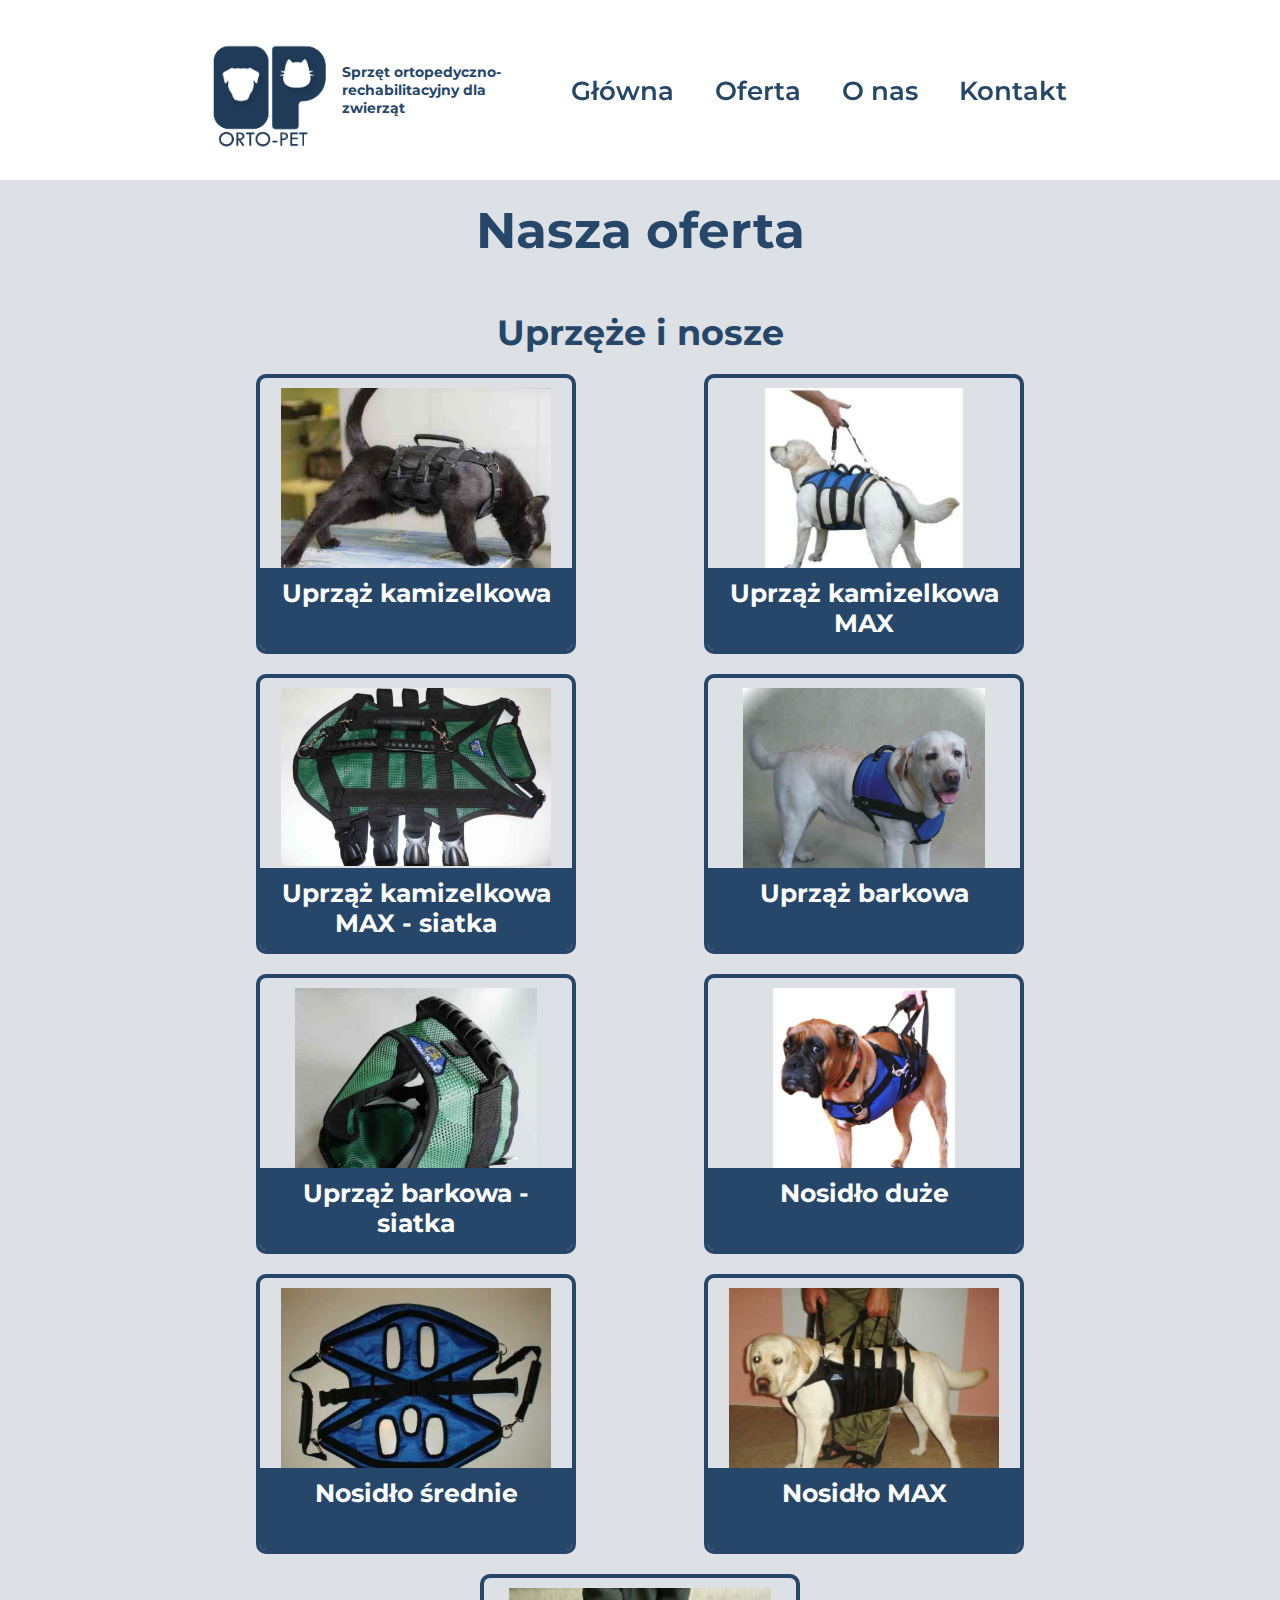
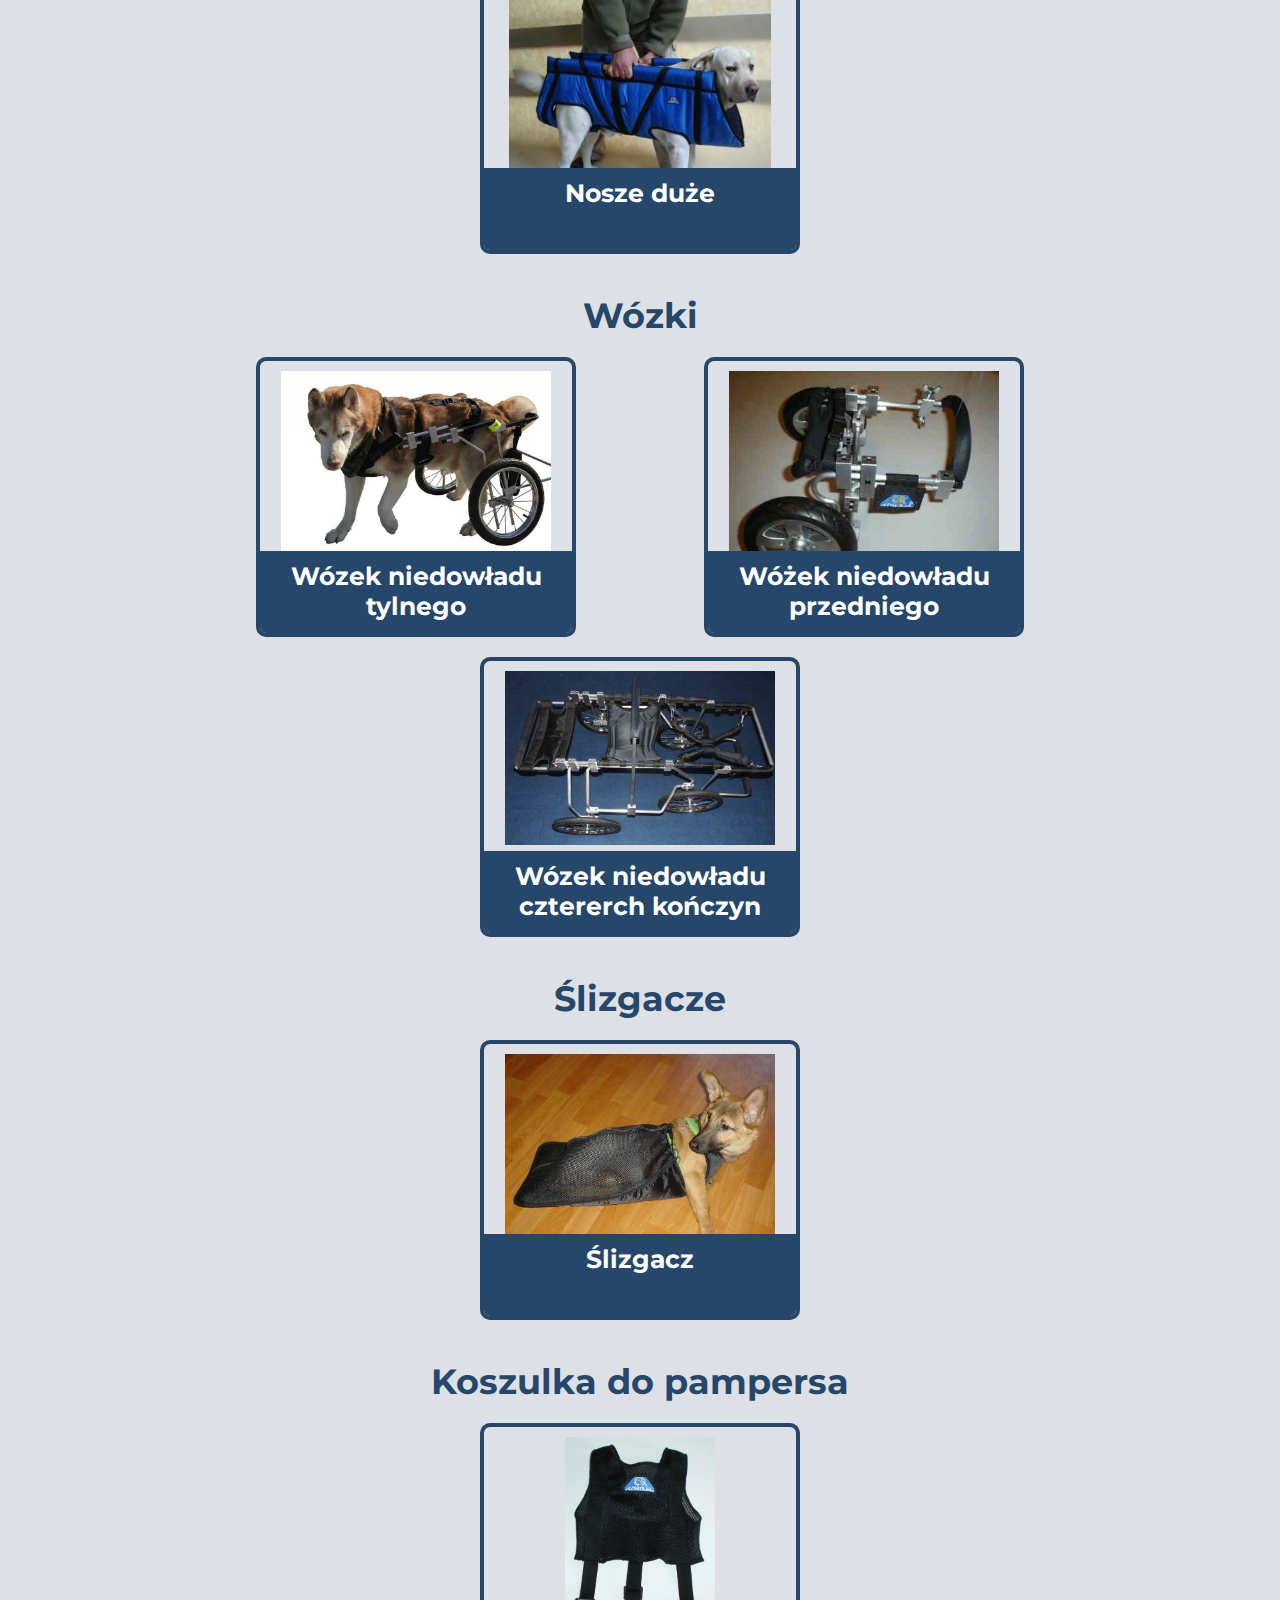
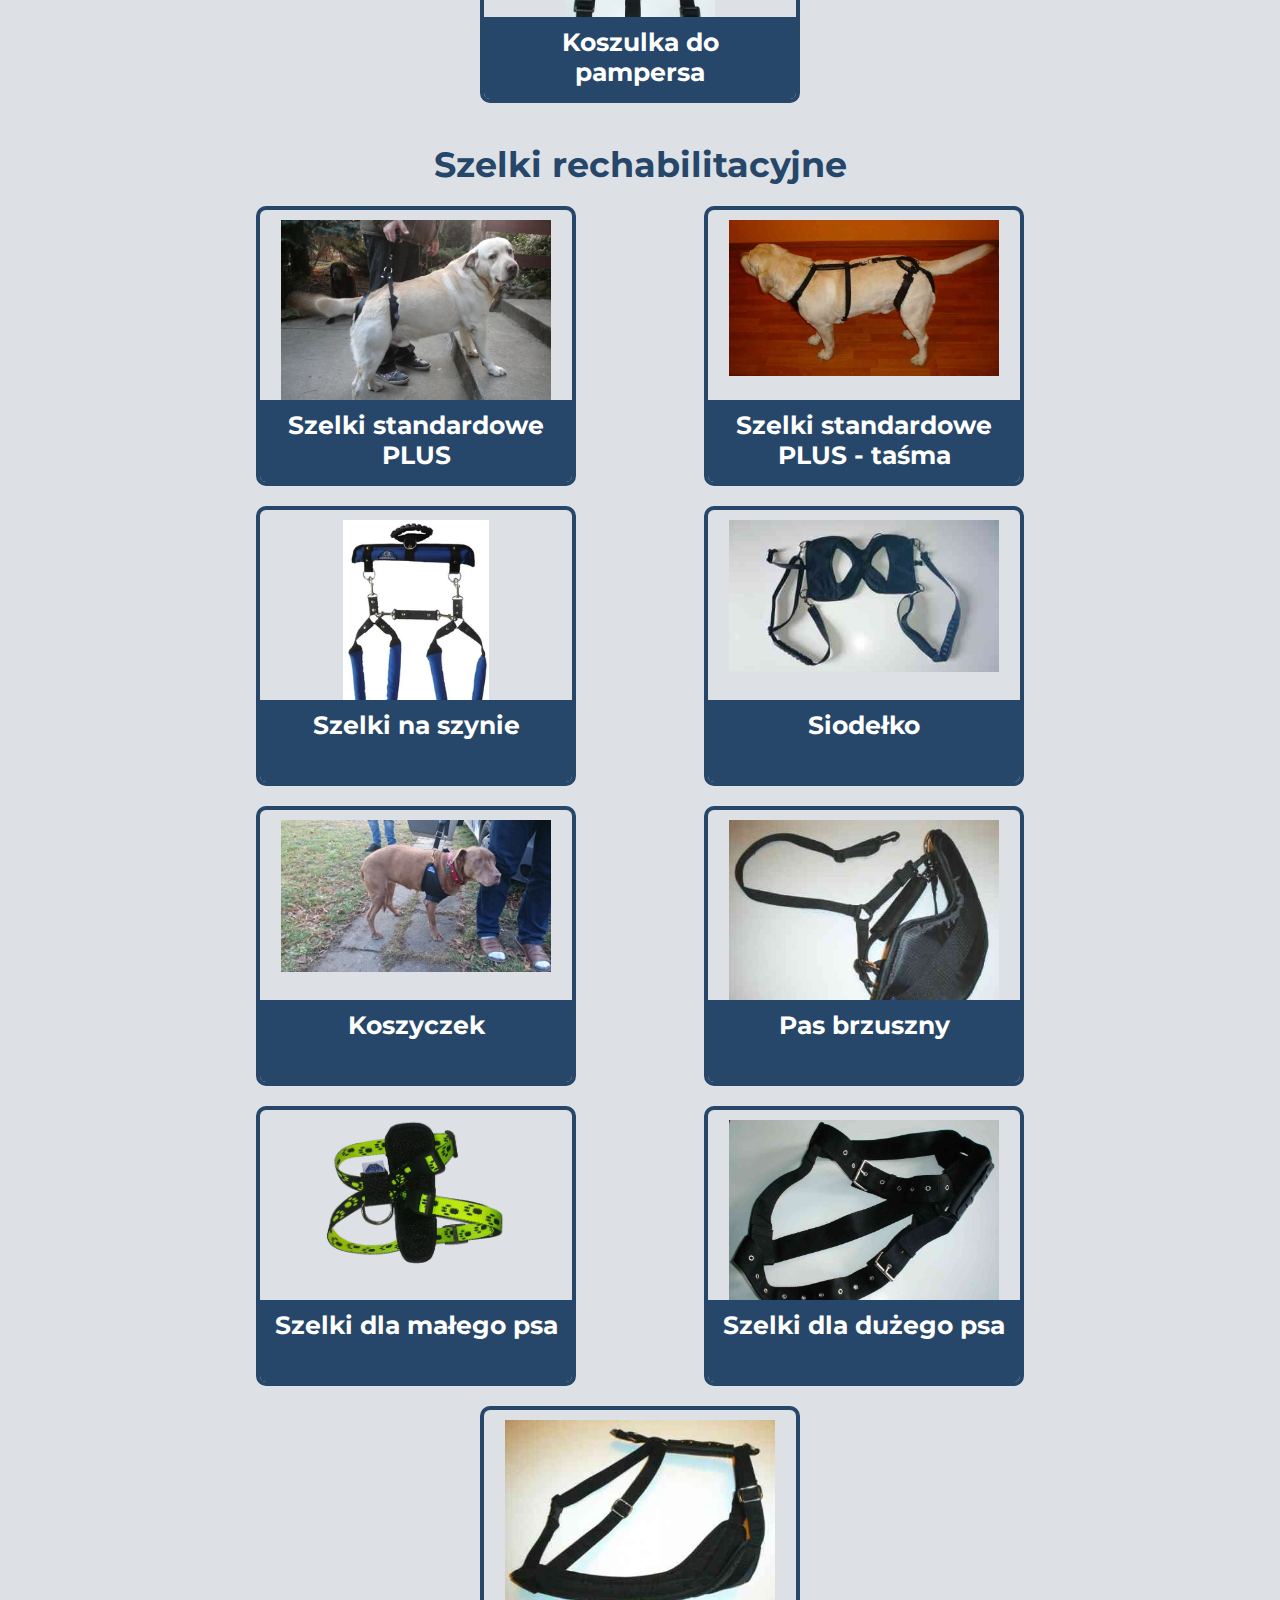
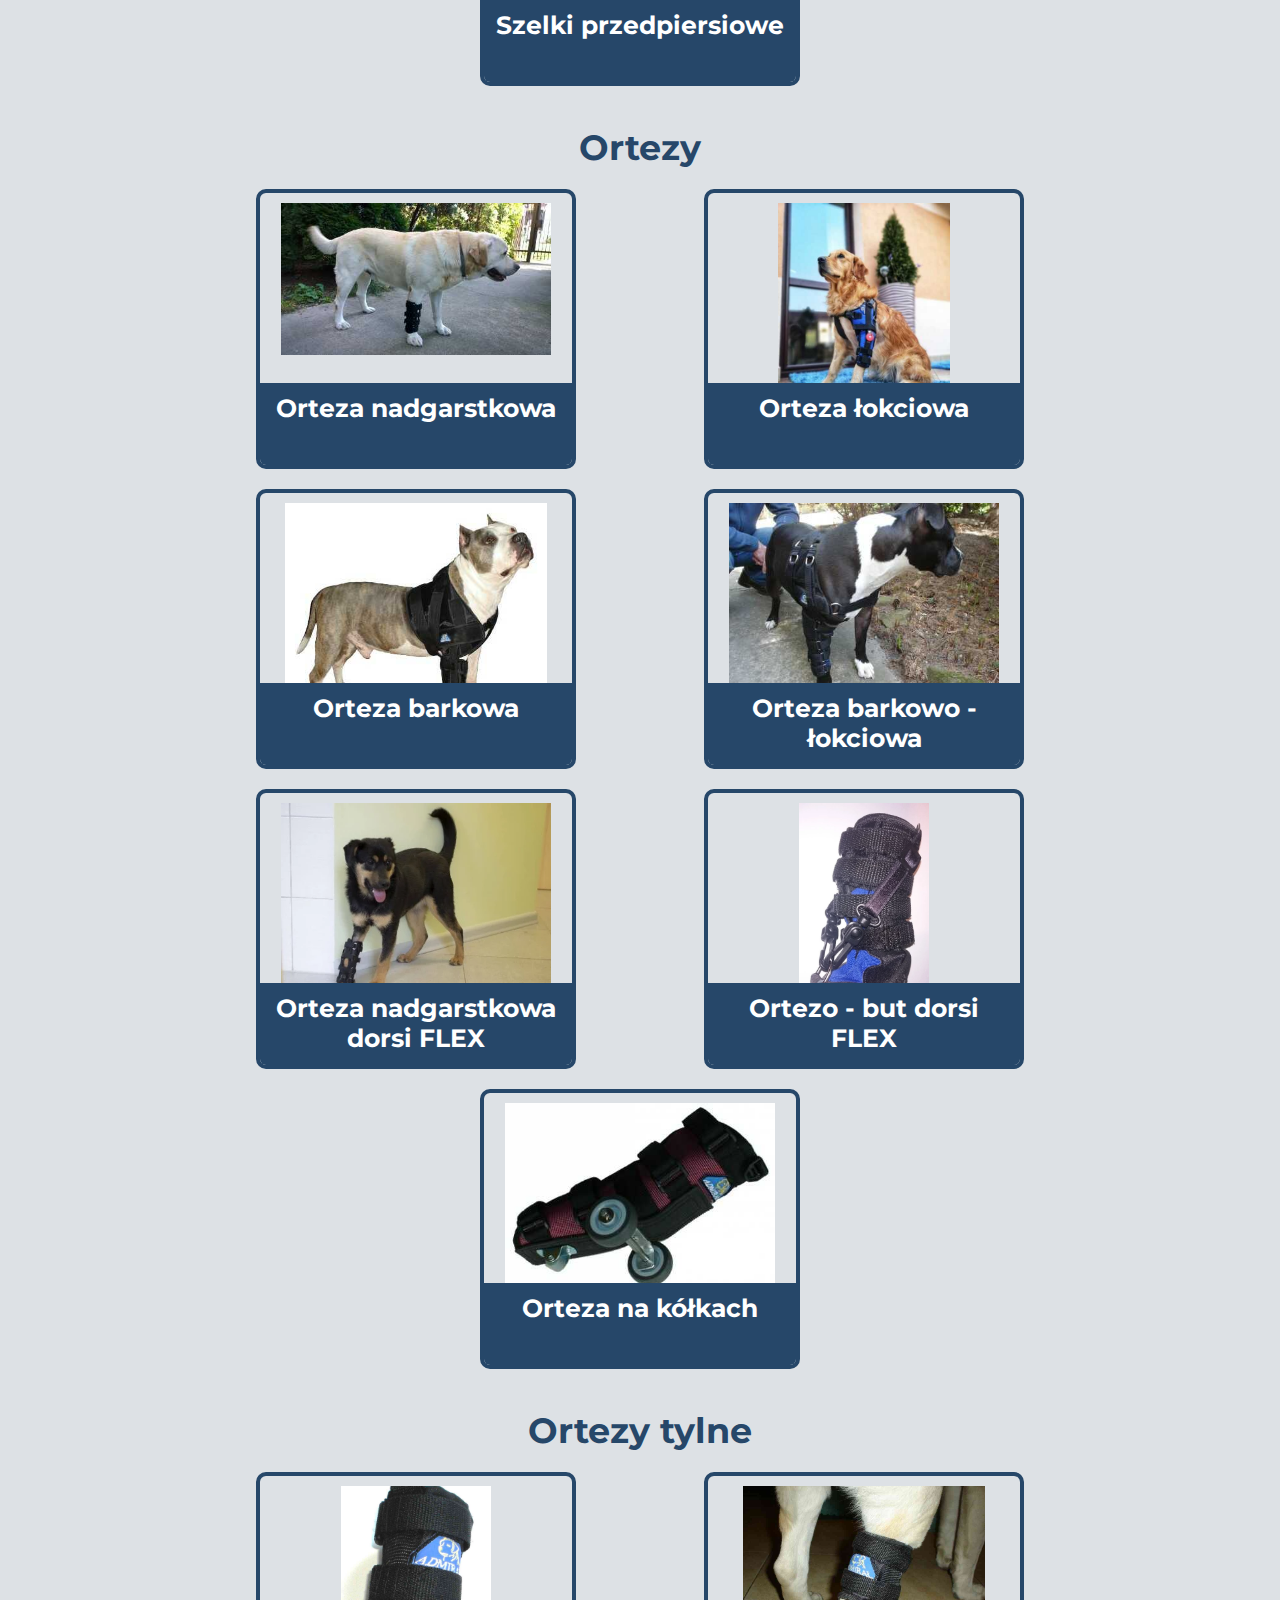
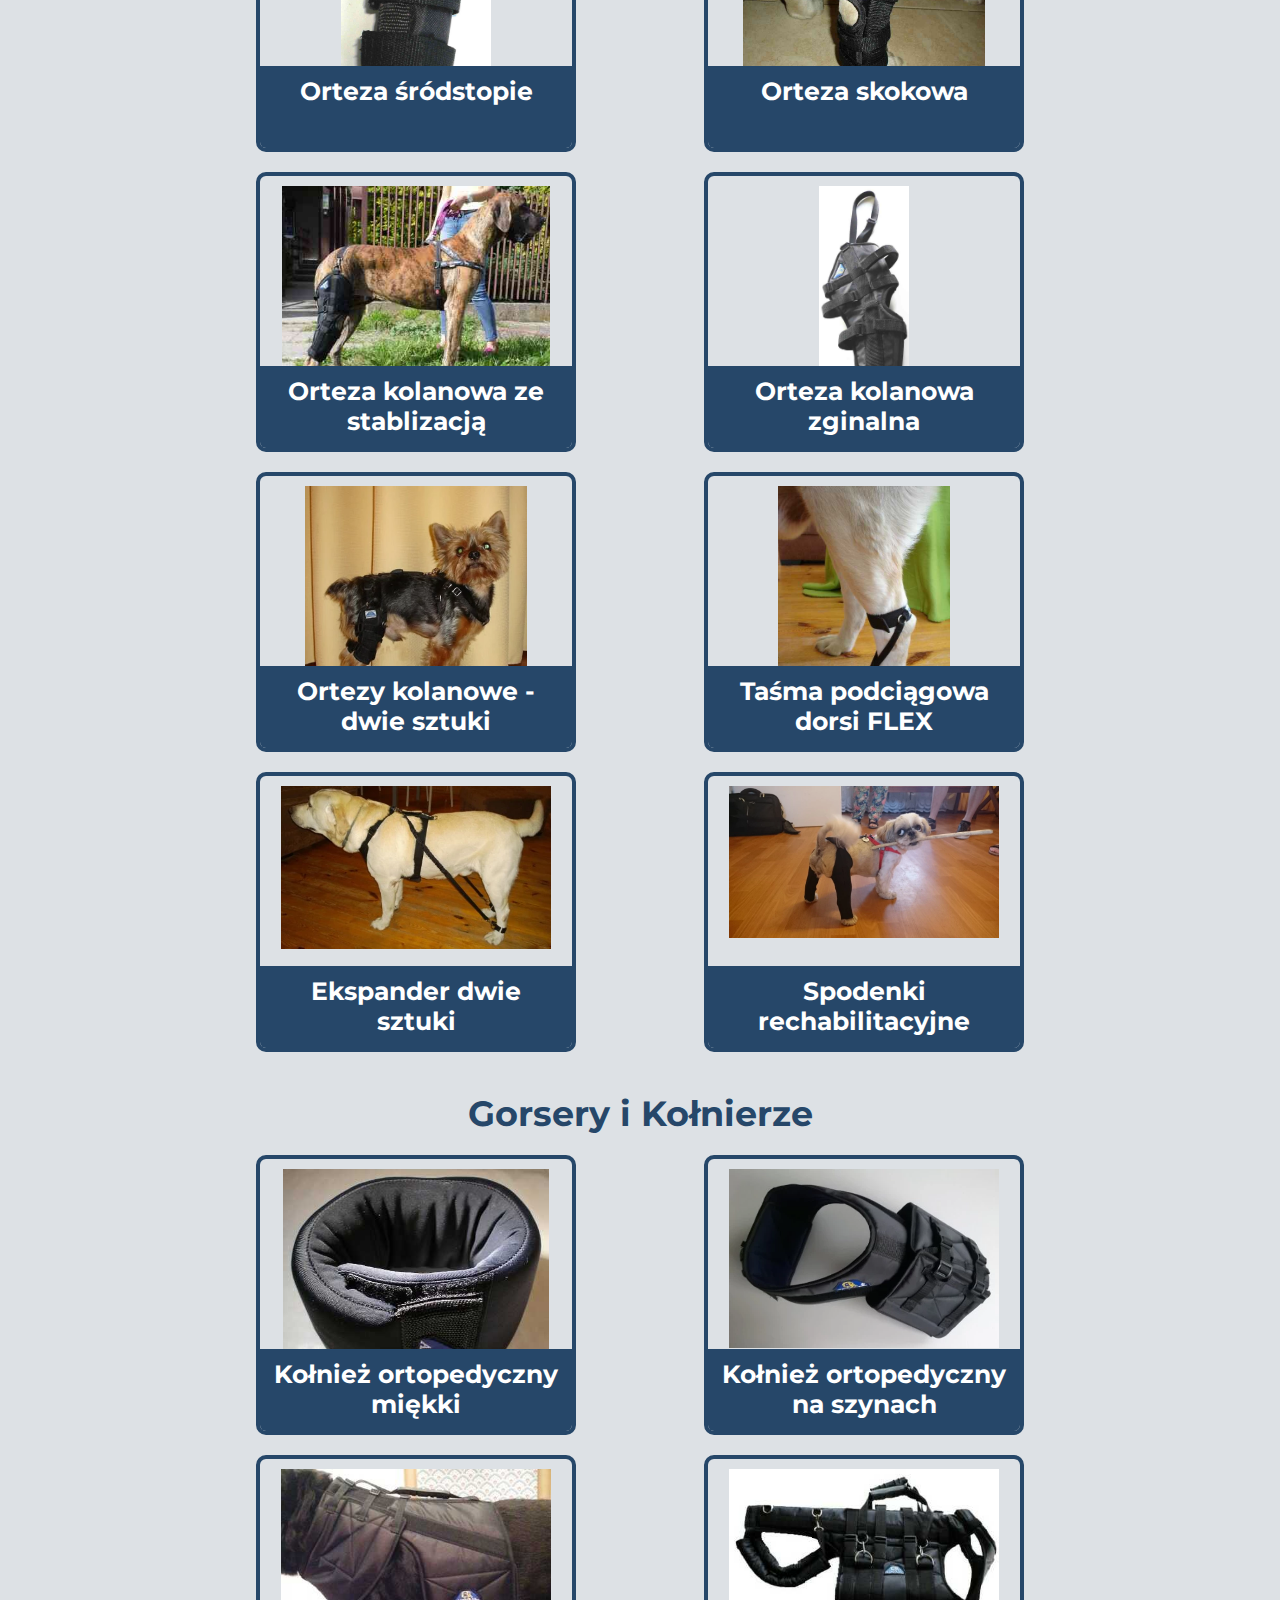
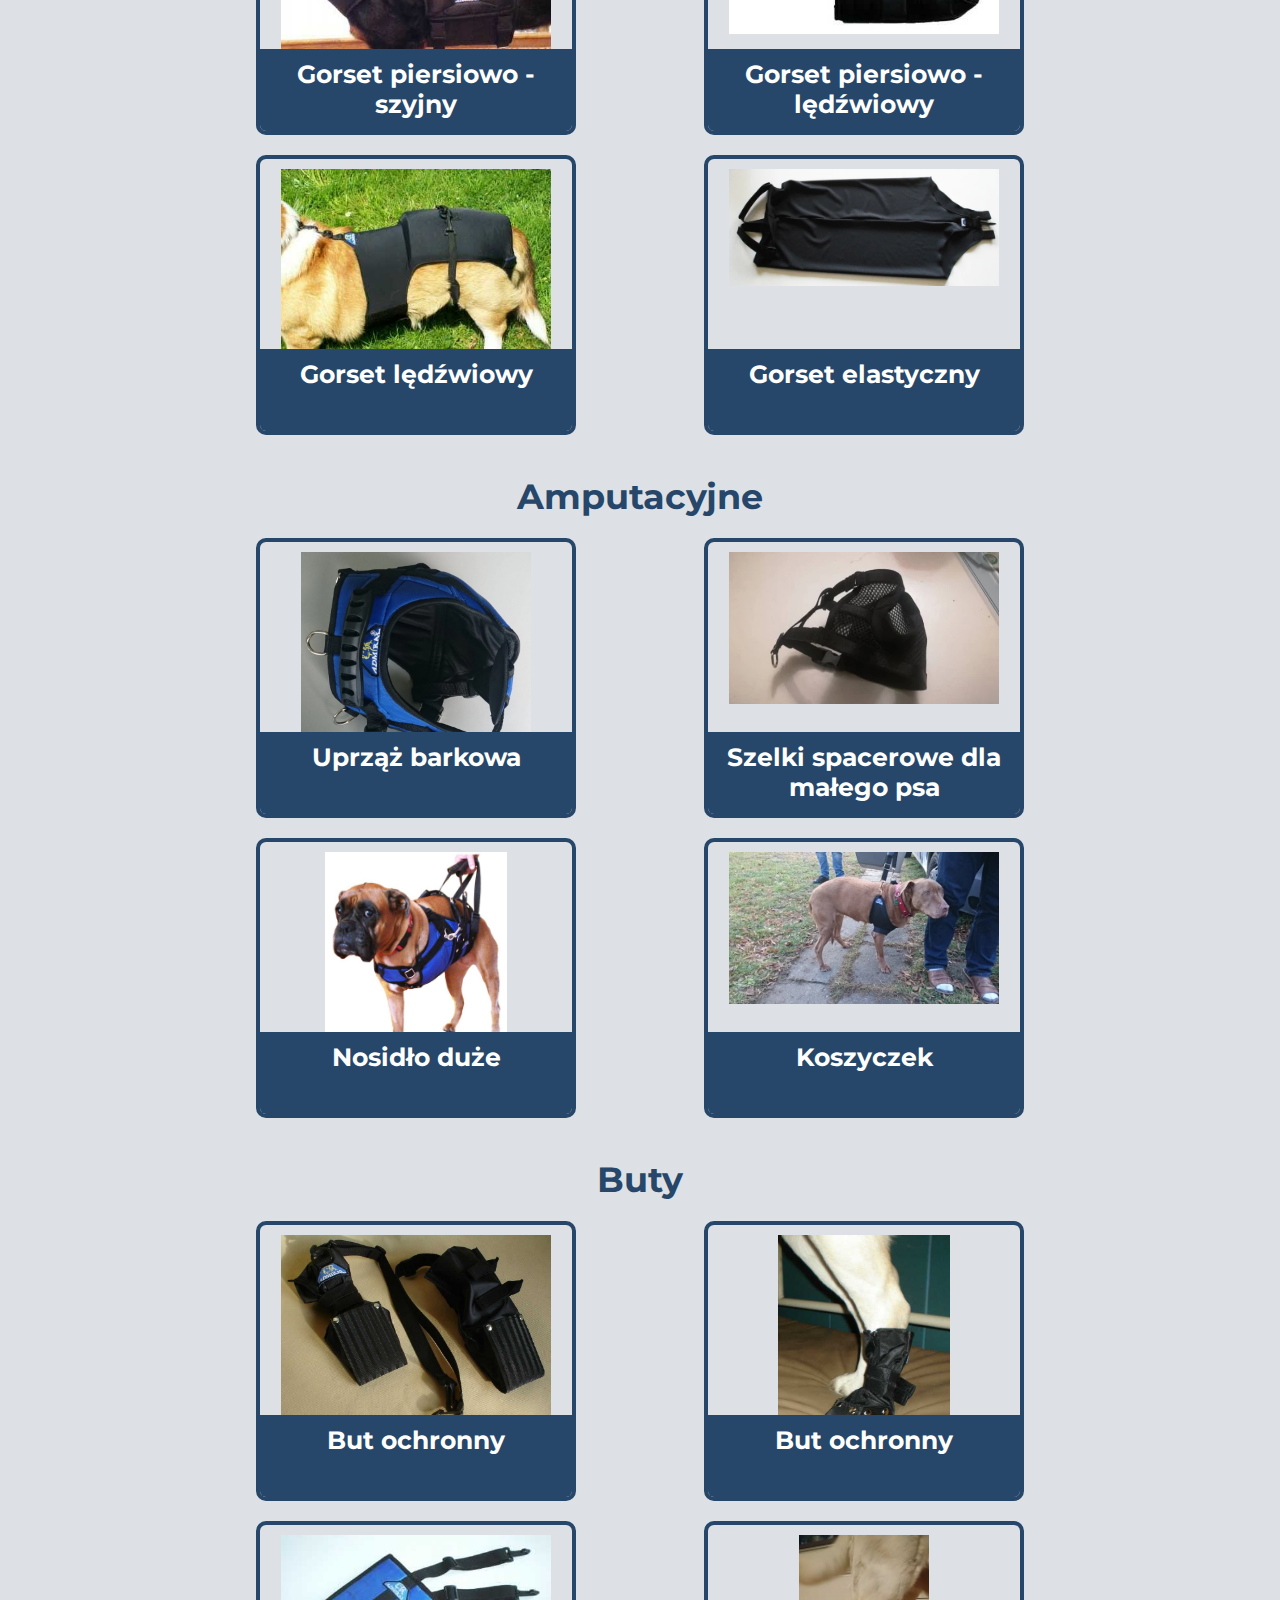
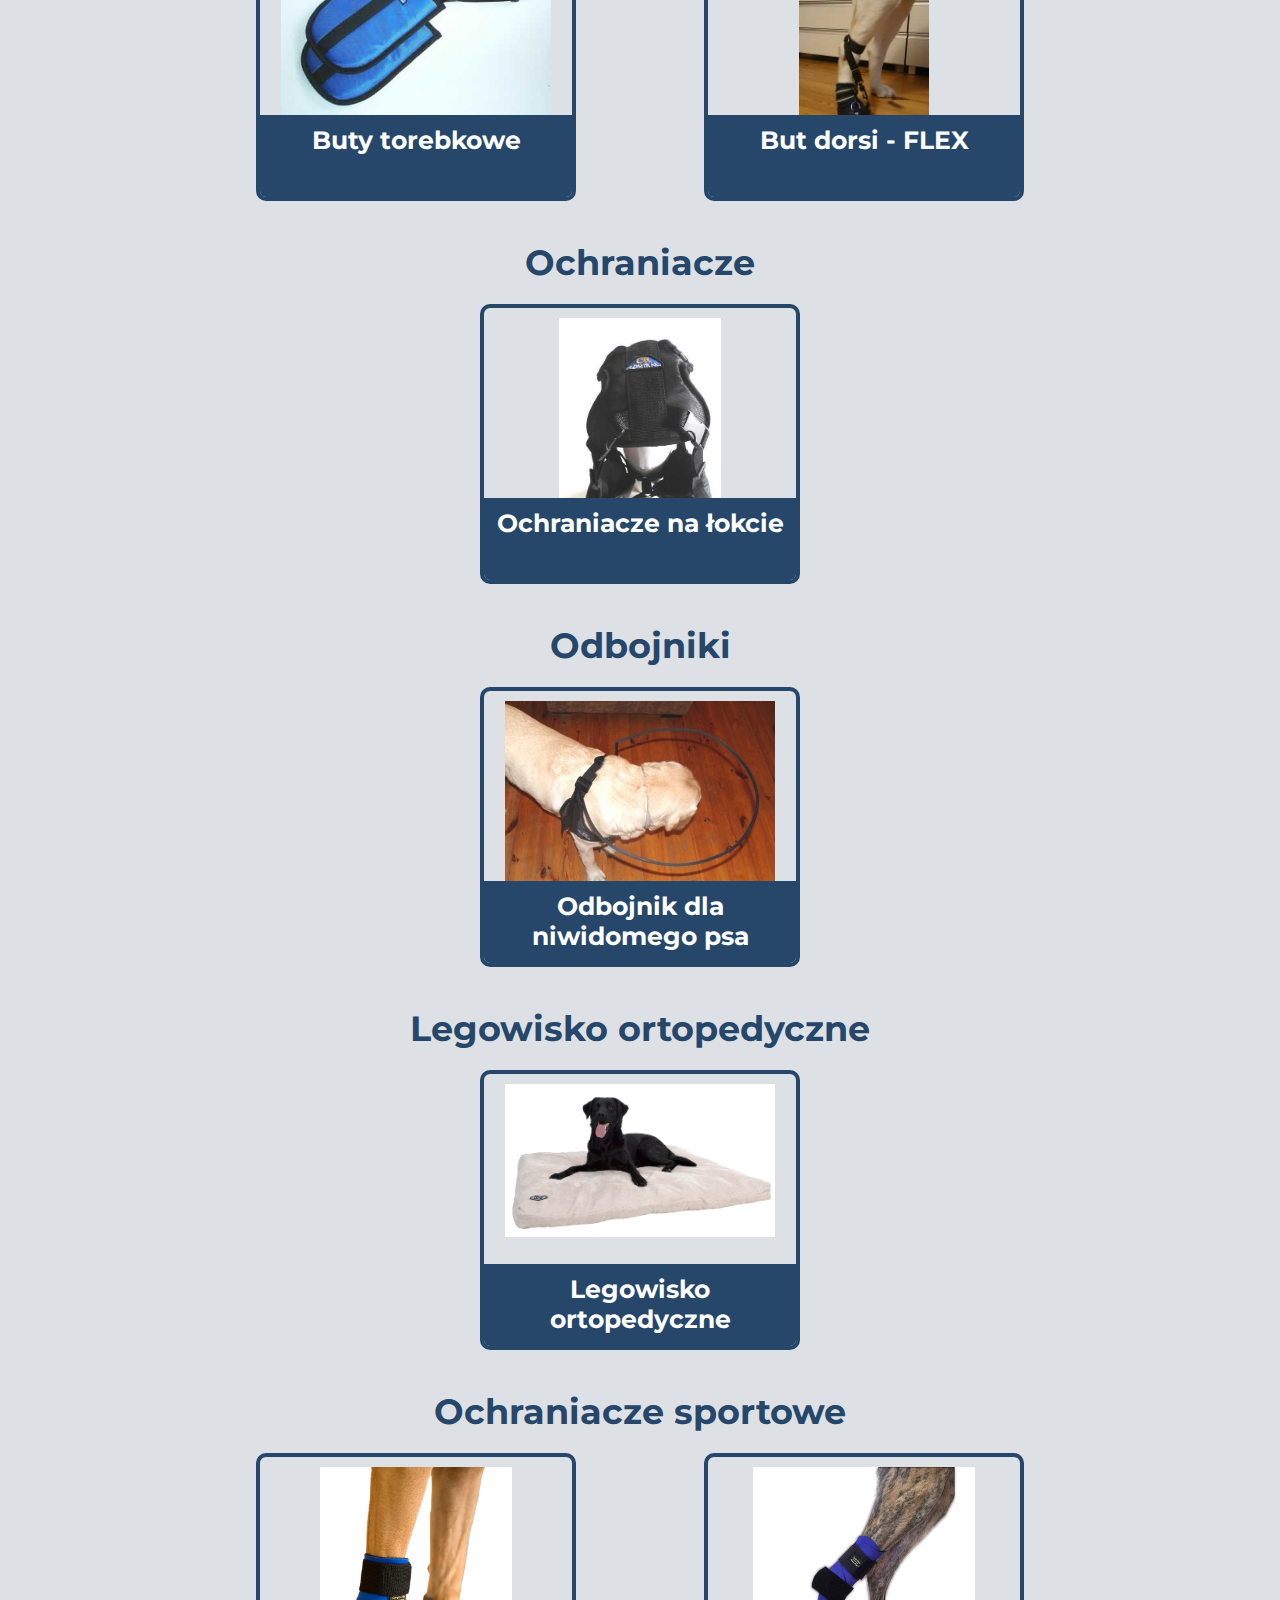
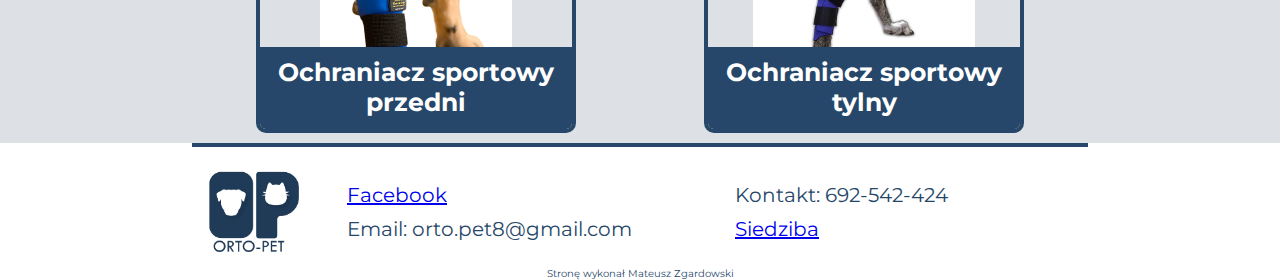
==== commit b446e92e: "Zakończenie galerii" ====
--- a/offer.html
+++ b/offer.html
@@ -45,9 +45,16 @@
                 <h2>Nasza oferta</h2>
                 <div id="gallery">
                     <h3 data-tags="Uprzeze, Nosze">Uprzęże i nosze</h3>
-                    <figure onclick="openDescription(0)" class="photo-box" data-tags="Uprzeze, Nosze">
+                    <figure onclick="openDescryption(0)" class="photo-box" data-tags="Uprzeze, Nosze">
                         <img src="./img/offer_gallery/uprz-kam.jpg" alt="Uprząż kamizelkowa">
                         <div class="photo-blur">
+                            <h5>Uprząż kamizelkowa</h5>
+                        </div>
+                    </figure>
+                    <figure class="gallery-info photo-phone-0" data-tags="Uprzeze, Nosze">
+                        <img class="img-desc" src="./img/offer_gallery/uprz-kam.jpg" alt="Uprząż kamizelkowa">
+                        <div class="photo-blur-a">
+                            <button class="close-info" onclick="closeDescryption(0)">Zamknij</button>
                             <h5>Uprząż kamizelkowa</h5>
                             <p class="photo-desc">
                                 Uprząż kamizelkowa dostosowana jest do podnoszenia oraz podtrzymywania psa bądź kota.</br>
@@ -66,388 +73,1289 @@
                             <a href="http://">ZAMÓW</a>
                         </div>
                     </figure>
-                    <figure class="photo-phone-0" data-tags="Uprzeze, Nosze">
-                        <img src="./img/offer_gallery/uprz-kam.jpg" alt="Uprząż kamizelkowa">
-                        <div class="photo-blur">
-                            <button onclick="closeDescryption(0)">Zamknij</button>
-                            <h5>Uprząż kamizelkowa</h5>
-                            <p class="photo-desc">
-                                Uprząż kamizelkowa dostosowana jest do podnoszenia oraz podtrzymywania psa bądź kota.</br>
-                                Jest ona świetną pomocą przy transporcie zwierzęcia, poruszaniu się po schodach, przenoszeniu bądź podnoszeniu zwierzęcia.</br>
-                                Zalecana jest dla psów/kotów po przebytych operacjach, po wypadkach,  z problemami z chodzeniem, z niedowładami kończyn przednich, paraliżami, chorobami neurologicznymi, </br>
-                                w czasie rekonwalescencji lub w czasie osłabienia organizmu. Można zastosować ją również podczas rehabilitacji zwierzęcia.</br>
+                    <figure onclick="openDescryption(1)" class="photo-box" data-tags="Uprzeze, Nosze">
+                        <img src="./img/offer_gallery/uprz-kam-MAX.jpg" alt="Uprząż kamizelkowa MAX">
+                        <div class="photo-blur">
+                            <h5>Uprząż kamizelkowa MAX</h5>
+                        </div>
+                    </figure>
+                    <figure class="gallery-info photo-phone-1" data-tags="Uprzeze, Nosze">
+                        <img class="img-desc" src="./img/offer_gallery/uprz-kam-MAX.jpg" alt="Uprząż kamizelkowa MAX">
+                        <div class="photo-blur-a">
+                            <button class="close-info" onclick="closeDescryption(1)">Zamknij</button>
+                            <h5>Uprząż kamizelkowa MAX</h5>
+                            <p class="photo-desc">
+                                Uprząż kamizelkowa MAX dostosowana jest do podnoszenie oraz podtrzymywania psa.
+                                Wspomaga ona zwierzę przy np. wchodzeniu bądź schodzeniu po schodach, transporcie.</br>
+                                Umożliwia ona bezpieczne unoszenie psa dzięki równomiernemu rozłożeniu siły ucisku na główne punkty podporu którymi są : brzuch , pachwiny, przedpiersie.</br>
+                                Zalecana jest dla psów z problemami z chodzeniem, po przebytych operacjach, wypadkach, przy niedowładach kończyn tylnych, paraliżach,
+                                w stanach osłabienia organizmu, w czasie rekonwalescencji. Może być używane również podczas rehabilitacji.</br></br>
+                                Część wierzchnia wykonana jest z materiału wodoodpornego.
+                                Posiada wkład usztywniającym z pianki poliuretanowej.
+                                Podkładki, znajdujące się pod brzuchem oraz w części przedpiersia zapobiegają odgnieceniom podczas unoszenia psa.
+                                Uprząż wyposażona jest w uchwyty przy grzbiecie oraz odpinaną długą rączkę.
+                            </br></br>
+                                W części tylnej kamizelki znajdują się również odpinane szelki, wypełnione miękką włókniną.
+                            </br></br>
+                                Rozmiary od S do XXXL.
+                            </p>
+                            <a href="http://">ZAMÓW</a>
+                        </div>
+                    </figure>
+                    <figure onclick="openDescryption(2)" class="photo-box" data-tags="Uprzeze, Nosze">
+                        <img src="./img/offer_gallery/uprz-kam-MAX-siat.jpg" alt="Uprząż kamizelkowa MAX siatka">
+                        <div class="photo-blur">
+                            <h5>Uprząż kamizelkowa MAX - siatka</h5>
+                        </div>
+                    </figure>
+                    <figure class="gallery-info photo-phone-2" data-tags="Uprzeze, Nosze">
+                        <img class="img-desc" src="./img/offer_gallery/uprz-kam-MAX-siat.jpg" alt="Uprząż kamizelkowa MAX siatka">
+                        <div class="photo-blur-a">
+                            <button class="close-info" onclick="closeDescryption(2)">Zamknij</button>
+                            <h5>Uprząż kamizelkowa MAX siatka</h5>
+                            <p class="photo-desc">
+                                Uprząż kamizelkowa Max-siatka wykonana jest z materiału nylonowego w formie siatki powlekanej PCV, przez co jest przewiewna.
+                                Jest to zmodyfikowana forma "Uprzęży Kamizelkowej MAX" . Dostosowana jest do podnoszenie oraz podtrzymywania psa. Wspomaga ona zwierzę przy
+                                np. wchodzeniu bądź schodzeniu po schodach, transporcie bądź podczas spacerów. Umożliwia ona bezpieczne unoszenie psa dzięki równomiernemu
+                                rozłożeniu siły ucisku na główne punkty podporu którymi są : brzuch , pachwiny, przedpiersie. Zalecana jest dla psów z problemami z poruszaniem się,
+                                po przebytych operacjach, wypadkach, w czasie rekonwalescencji bądź w czasie osłabienia organizmu.
+                                Pod brzuchem oraz w części przedpiersia zastosowano podkładki.</br></br>
+                                Uprząż wyposażona jest w uchwyty przy grzbiecie oraz odpinaną długą rączkę.
+                                Wzdłuż grzbietu zainstalowane są wysuwane szyny gorsetowe, które usztywniają konstrukcje oraz stabilizują sylwetkę zwierzęcia.
+                                W części tylnej znajdują się odpinane szelki, wykonane z impregnowanej tkaniny, wypełnione miękką włókniną.
+                            </br></br>
+                                Rozmiary od S do XXXL.
+                            </p>
+                            <a href="http://">ZAMÓW</a>
+                        </div>
+                    </figure>
+                    <figure onclick="openDescryption(3)" class="photo-box" data-tags="Uprzeze, Nosze">
+                        <img src="./img/offer_gallery/uprz-barkowa.jpg" alt="Uprząż barkowa">
+                        <div class="photo-blur">
+                            <h5>Uprząż barkowa</h5>
+                        </div>
+                    </figure>
+                    <figure class="gallery-info photo-phone-3" data-tags="Uprzeze, Nosze">
+                        <img class="img-desc" src="./img/offer_gallery/uprz-barkowa.jpg" alt="Uprząż barkowa">
+                        <div class="photo-blur-a">
+                            <button class="close-info" onclick="closeDescryption(3)">Zamknij</button>
+                            <h5>Uprząż barkowa</h5>
+                            <p class="photo-desc">
+                            Uprząż ta służy głównie do podtrzymywania przedniej części psa, ułatwia ono pracę z psem, który ma problemy z poruszaniem się,
+                            może być również stosowane w czasie rekonwalescencji bądź rehabilitacji.
+                            </br></br>
+                            Uprząż ta nadaje się jako element mocujący w wózku, dzięki zastosowaniu bocznych zaczepów.
+                        </br></br>
+                            Rozmiary od S do XXXL.
+                        </p>
+                            <a href="http://">ZAMÓW</a>
+                        </div>
+                    </figure>
+                    <figure onclick="openDescryption(4)" class="photo-box" data-tags="Uprzeze, Nosze">
+                        <img src="./img/offer_gallery/uprz-barkowa-siat.jpg" alt="Uprząż barkowa siatka">
+                        <div class="photo-blur">
+                            <h5>Uprząż barkowa - siatka</h5>
+                        </div>
+                    </figure>
+                    <figure class="gallery-info photo-phone-4" data-tags="Uprzeze, Nosze">
+                        <img class="img-desc" src="./img/offer_gallery/uprz-barkowa-siat.jpg" alt="Uprząż barkowa siatka">
+                        <div class="photo-blur-a">
+                            <button class="close-info" onclick="closeDescryption(4)">Zamknij</button>
+                            <h5>Uprząż barkowa - siatka</h5>
+                            <p class="photo-desc">
+                            Uprząż ta służy głównie do podtrzymywania przedniej części psa, ułatwia ono pracę z psem, który ma problemy z poruszaniem się,
+                            może być również stosowane w czasie rekonwalescencji bądź rehabilitacji.
+                            </br></br>
+                            Uprząż ta nadaje się jako element mocujący w wózku, dzięki zastosowaniu bocznych zaczepów.
+                        </br></br>
+                            Rozmiary od S do XXXL.
+                        </p>
+                            <a href="http://">ZAMÓW</a>
+                        </div>
+                    </figure>
+                    <figure onclick="openDescryption(5)" class="photo-box" data-tags="Uprzeze, Nosze">
+                        <img src="./img/offer_gallery/nosidlo-duze.jpg" alt="Nosidło duże">
+                        <div class="photo-blur">
+                            <h5>Nosidło duże</h5>
+                        </div>
+                    </figure>
+                    <figure class="gallery-info photo-phone-5" data-tags="Uprzeze, Nosze">
+                        <img class="img-desc" src="./img/offer_gallery/nosidlo-duze.jpg" alt="Nosidło duże">
+                        <div class="photo-blur-a">
+                            <button class="close-info" onclick="closeDescryption(5)">Zamknij</button>
+                            <h5>Nosidło duże</h5>
+                            <p class="photo-desc">
+                                Uprząż ta służy głównie do podtrzymywania przedniej części psa, ułatwia ono pracę z psem, 
+                                który ma problemy z poruszaniem się, może być również stosowane w czasie rekonwalescencji bądź rehabilitacji.  
+                                Uprząż ta nadaje się jako element mocujący w wózku, dzięki zastosowaniu bocznych zaczepów.
+                            </br></br>
+                                Jest ona bardzo przewiewna dzięki matriałowi, z którego jest uszyta. 
+                            </p>
+                            <a href="http://">ZAMÓW</a>
+                        </div>
+                    </figure>
+                    <figure onclick="openDescryption(6)" class="photo-box" data-tags="Uprzeze, Nosze">
+                        <img src="./img/offer_gallery/nosz-srednie.jpg" alt="Nosidło średnie">
+                        <div class="photo-blur">
+                            <h5>Nosidło średnie</h5>
+                        </div>
+                    </figure>
+                    <figure class="gallery-info photo-phone-6" data-tags="Uprzeze, Nosze">
+                        <img class="img-desc" src="./img/offer_gallery/nosz-srednie.jpg" alt="Nosidło średnie">
+                        <div class="photo-blur-a">
+                            <button class="close-info" onclick="closeDescryption(6)">Zamknij</button>
+                            <h5>Nosidło średnie</h5>
+                            <p class="photo-desc">
+                                Nosze przeznaczone są z myślą dla psów z paraliżem wszystkich kończyn, które nie są w stanie same się poruszać. </br>
+                                Pozwalają one unosić zwierzę, nie dotykając podłoża.
+                            </p>
+                            <a href="http://">ZAMÓW</a>
+                        </div>
+                    </figure>
+                    <figure onclick="openDescryption(7)" class="photo-box" data-tags="Uprzeze, Nosze">
+                        <img src="./img/offer_gallery/nos-MAX.jpg" alt="Nosidło MAX">
+                        <div class="photo-blur">
+                            <h5>Nosidło MAX</h5>
+                        </div>
+                    </figure>
+                    <figure class="gallery-info photo-phone-7" data-tags="Uprzeze, Nosze">
+                        <img class="img-desc" src="./img/offer_gallery/nos-MAX.jpg" alt="Nosidło MAX">
+                        <div class="photo-blur-a">
+                            <button class="close-info" onclick="closeDescryption(7)">Zamknij</button>
+                            <h5>Nosidło MAX</h5>
+                            <p class="photo-desc">
+                                Nosidło MAX przeznaczone jest głównie dla psów ras dużych.
+                                Stworzono je z myślą o psach z problemami zarówno przednich jak i tylnych kończyn. Umożliwiają one unoszenie psa, pomoc przy wchodzeniu/schodzeniu po schodach, przy transporcie czy podczas chodzenia.
+                                Posiada ono uchwyty znajdujące się z dwóch stron, co ułatwia oraz umożliwia prowadzenie psa przez dwie osoby.
+                                Nosidło posiada również poprzeczną rączkę , która pozwala wygodnie i bezpiecznie sprowadzać psa ze schodów.
+                            </br></br>
+                                Nosidło wyposażone jest w parę miękkich szelek na tylne pachwiny dopinanej do nosidła. 
+                                Nosidło wykonane jest z wodoodpornej tkaniny. Od środka wykończone jest miękką podszewką.
+                            </br></br>
+                                Od wewnątrz wypełnione jest pianką poliuretanową.
+
+                                Całość zapinana na regulowane taśmy
+                            </p>
+                            <a href="http://">ZAMÓW</a>
+                        </div>
+                    </figure>
+                    <figure onclick="openDescryption(8)" class="photo-box" data-tags="Uprzeze, Nosze">
+                        <img src="./img/offer_gallery/nosz-duze.jpg" alt="Nosze duże">
+                        <div class="photo-blur">
+                            <h5>Nosze duże</h5>
+                        </div>
+                    </figure>
+                    <figure class="gallery-info photo-phone-8" data-tags="Uprzeze, Nosze">
+                        <img class="img-desc" src="./img/offer_gallery/nosz-duze.jpg" alt="Nosze duże">
+                        <div class="photo-blur-a">
+                            <button class="close-info" onclick="closeDescryption(8)">Zamknij</button>
+                            <h5>Nosze duże</h5>
+                            <p class="photo-desc">
+                                Nosze duże przeznaczone są do transportu dużych i ciężkich psów, które nie są w stanie samodzielnie się poruszać.
+                            </br></br>
+                                Dzięki zastosowaniu dwóch bocznych drewnianych pałąków, psa mogą przenosić dwie osoby.
+                            </p>
+                            <a href="http://">ZAMÓW</a>
+                        </div>
+                    </figure>
+                    <h3 data-tags="Wózki">Wózki</h3>
+                    <figure onclick="openDescryption(9)" class="photo-box" data-tags="Wózki">
+                        <img src="./img/offer_gallery/wozek-nied-tyl.jpg" alt="Wózek niedowładu tylnych kończyn">
+                        <div class="photo-blur">
+                            <h5>Wózek niedowładu tylnego</h5>
+                        </div>
+                    </figure>
+                    <figure class="gallery-info photo-phone-9" data-tags="Uprzeze, Nosze">
+                        <img class="img-desc" src="./img/offer_gallery/wozek-nied-tyl.jpg" alt="Wózek niedowładu tylnych kończyn">
+                        <div class="photo-blur-a">
+                            <button class="close-info" onclick="closeDescryption(9)">Zamknij</button>
+                            <h5>Wózek niedowładu tylnego</h5>
+                            <p class="photo-desc">
+                                Wózek stworzony jest z myślą o psach/kotach , które z różnych powodów nie są w stanie same się poruszać.
+                                Wspomaga on psa/kota podczas chodzenia. Odciąża on kręgosłup, mięśnie oraz stawy które są przeciążone.
+                                Wózek stosowany być może również podczas rehabilitacji. Do ich produkcji użyte zostało lekkie aluminium.
+                                Wózki są wygodne i bardzo łatwe w obsłudze.
+                            </br></br>
+                                Posiada on kostki regulacyjno-zaciskowe, umożliwiające obniżanie lub wydłużanie wózka do wymiaru psa.
+                                W tylnej części wózka zastosowano miękkie szelki, do wspierania części miedniczej psa.
+                                Niewładne kończyny miedniczne  zabezpieczane są dopinanymi butami, które zapobiegają ranieniu łap podczas jazdy (buty mogą posiadać spód żelowy, w sytuacji kiedy pies próbuje samodzielnie podpierać się łapami)
+                                W części przedpiersia znajduje się regulowany pas zabezpieczony miękką obudową.
+                                Nad kłębem psa, znajduje się pałąk grzbietowy otulony gąbką pokrytą dzianiną.
+                            </br></br>
+                                Bardzo istotną sprawą jest to , że konstrukcja pochyłości kół w stosunku do podłoża sprawia, że wózek jest stabilny i nie wywraca się na zakrętach.
+                            </br></br>
+                                Rozmiary od S do XXXL.
+                            </p>
+                            <a href="http://">ZAMÓW</a>
+                        </div>
+                    </figure>
+                    <figure onclick="openDescryption(10)" class="photo-box" data-tags="Wózki">
+                        <img src="./img/offer_gallery/wozek-niedo-przodd.jpg" alt="Wóżek niedowładu przednich kończyn">
+                        <div class="photo-blur">
+                            <h5>Wóżek niedowładu przedniego</h5>
+                        </div>
+                    </figure>
+                    <figure class="gallery-info photo-phone-10" data-tags="Uprzeze, Nosze">
+                        <img class="img-desc" src="./img/offer_gallery/wozek-niedo-przodd.jpg" alt="Wóżek niedowładu przednich kończyn">
+                        <div class="photo-blur-a">
+                            <button class="close-info" onclick="closeDescryption(10)">Zamknij</button>
+                            <h5>Wóżek niedowładu przednich kończyno</h5>
+                            <p class="photo-desc">
+                                Wózek stworzony jest z myślą o psach/kotach , które z różnych powodów nie są w stanie same się poruszać. Wspomaga on psa/kota podczas chodzenia. 
+                                Odciąża on kręgosłup, mięśnie oraz stawy które są przeciążone. Wózek stosowany być może również podczas rehabilitacji. 
+                                Do ich produkcji użyte zostało lekkie aluminium. Wózki są wygodne i bardzo łatwe w obsłudze.
+                                Posiada on kostki regulacyjno-zaciskowe, umożliwiające obniżanie lub wydłużanie wózka do wymiaru psa.
+                            </br></br>
+                                Bardzo istotną sprawą jest to , że konstrukcja pochyłości kół w stosunku do podłoża sprawia, że wózek jest stabilny i nie wywraca się na zakrętach.
+                            </br></br>
+                                Rozmiary od S do XXXL.
+                            </p>
+                            <a href="http://">ZAMÓW</a>
+                        </div>
+                    </figure>
+                    <figure onclick="openDescryption(11)" class="photo-box" data-tags="Wózki">
+                        <img src="./img/offer_gallery/wozek-niedo-czterech-kon.jpg" alt="Wózek niedowładu czterech kończyn">
+                        <div class="photo-blur">
+                            <h5>Wózek niedowładu cztererch kończyn</h5>
+                        </div>
+                    </figure>
+                    <figure class="gallery-info photo-phone-11" data-tags="Uprzeze, Nosze">
+                        <img class="img-desc" src="./img/offer_gallery/wozek-niedo-czterech-kon.jpg" alt="Wózek niedowładu czterech kończyn">
+                        <div class="photo-blur-a">
+                            <button class="close-info" onclick="closeDescryption(11)">Zamknij</button>
+                            <h5>Wózek niedowładu czterech kończyn</h5>
+                            <p class="photo-desc">
+                                Wózek czterokołowy, przeznaczony jest dla psów, które ze względu na stan zdrowia, nie są w stanie samodzielnie się poruszać.
+                                Koła według życzenia klienta mogą być różnych rozmiarów, zwrotne lub nie.
+                                W zależności od schorzenia psa wózek może być wyposażony w dodatkowe elementy takie jak, pasy przytrzymujące, buty ochronne na tylne kończyny oraz podpórka pod głowę.
+                            </br></br>
+                                Wózek idealnie nadaje się do gabinetu zoofizjoterapeutycznego, jako przyrząd do rehabilitacji.
+                            </br></br>
+                                Rozmiary od S do XXXL.
+                            </p>
+                            <a href="http://">ZAMÓW</a>
+                        </div>
+                    </figure>
+                    <h3 data-tags="Ślizgacze">Ślizgacze</h3>
+                    <figure onclick="openDescryption(12)" class="photo-box" data-tags="Ślizgacze">
+                        <img src="./img/offer_gallery/slizgacz.jpg" alt="Ślizgacz niedowładu tylnych kończyn">
+                        <div class="photo-blur">
+                            <h5>Ślizgacz</h5>
+                        </div>
+                    </figure>
+                    <figure class="gallery-info photo-phone-12" data-tags="Uprzeze, Nosze">
+                        <img class="img-desc" src="./img/offer_gallery/slizgacz.jpg" alt="Ślizgacz niedowładu tylnych kończyn">
+                        <div class="photo-blur-a">
+                            <button class="close-info" onclick="closeDescryption(12)">Zamknij</button>
+                            <h5>Ślizgacz</h5>
+                            <p class="photo-desc">
+                                Dla psów lub kotów z niedowładami tylnych kończyn polecamy ŚLIZGACZ, przeznaczony do poruszania się w warunkach domowych po śliskich powierzchniach.
+                                Wewnętrzna część na której spoczywa zwierzę, wyłożona jest miękkim wkładem i wykończona podszewką, co zapobiega odgnieceniom.
+                                Część zewnętrzna znajdująca się na grzbiecie została wykonana z siatki, aby nie powodować przegrzewania.
+                            </br></br>
+                                Zapięcie na suwak pozwala wygodnie ułożyć zwierzę wewnątrz ŚLIZGACZA. Lekko elastyczna siatka powoduje, że założona pielucha pozostaje na swoim miejscu.
+                                Od strony kłębu znajduje się regulowane zapięcie na rzep.
+                            </br></br>
+                                Rozmiary od S do XXXL.
+                            </p>
+                            <a href="http://">ZAMÓW</a>
+                        </div>
+                    </figure>
+                    <h3 data-tags="Koszulki">Koszulka do pampersa</h3>
+                    <figure onclick="openDescryption(13)" class="photo-box" data-tags="Koszulki">
+                        <img src="./img/offer_gallery/kosz-pampers.png" alt="Koszulka do pampersa">
+                        <div class="photo-blur">
+                            <h5>Koszulka do pampersa</h5>
+                        </div>
+                    </figure>
+                    <figure class="gallery-info photo-phone-13" data-tags="Uprzeze, Nosze">
+                        <img class="img-desc" src="./img/offer_gallery/kosz-pampers.png" alt="Koszulka do pampersa">
+                        <div class="photo-blur-a">
+                            <button class="close-info" onclick="closeDescryption(13)">Zamknij</button>
+                            <h5>Koszulka do pampersa</h5>
+                            <p class="photo-desc">
+                                Dla psów z niedowładami tylnymi w przypadku inkontynencji, niekontrolowanym wydalaniu moczu i kału, polecamy specjalnie opracowaną koszulkę.
+                                Koszulka wykonana jest z oddychającej dzianiny siateczkowej.
+                                W celu ułatwienia obsługi psa, w koszulce nie zastosowano żadnych zapięć, prze co można ją szybko założyć  przez głowę.
+                            </br></br>
+                                Trzy gumy zakończone zapinkami ( żabkami ) dopinane są do brzegów pieluchy, utrzymując ją we własciwym położeniu.
+                            </br></br>
+                                Rozmiary od S do XXXL.
+                            </p>
+                            <a href="http://">ZAMÓW</a>
+                        </div>
+                    </figure>
+                    <h3 data-tags="Szelki rechabilicacyjne">Szelki rechabilitacyjne</h3>
+                    <figure onclick="openDescryption(14)" class="photo-box" data-tags="Szelki rechabilicacyjne">
+                        <img src="./img/offer_gallery/szelki-standard-plus.png" alt="Szelki standardowe plus">
+                        <div class="photo-blur">
+                            <h5>Szelki standardowe PLUS</h5>
+                        </div>
+                    </figure>
+                    <figure class="gallery-info photo-phone-14" data-tags="Uprzeze, Nosze">
+                        <img class="img-desc" src="./img/offer_gallery/szelki-standard-plus.png" alt="Szelki standardowe plus">
+                        <div class="photo-blur-a">
+                            <button class="close-info" onclick="closeDescryption(14)">Zamknij</button>
+                            <h5>Szelki standardowe PLUS</h5>
+                            <p class="photo-desc">
+                                Szelki te , stworzone są z myślą o psach które mają problemy z poruszaniem się i z różnych przyczyn nie dokraczają kończynami miednicznymi np. niedowład, paraliż, dysplazja, osłabienie organizmu w wieku starczym.
+                                Jes to proste rozwiązanie dla właścicieli psów aby wpomóc poruszanie się oraz transport psa( chodzenie po schodach ) . Zostały specjalnie dostosowane tak aby umożliwiały swobodne załatwianie potrzeb fizjologicznych psa.
+                            </br></br>
+                                Są one lekkie</br>
+                                Wykonane z impregnowanej tkaniny</br>
+                                Wypełnione miękką włókniną</br>
+                            </p>
+                            <a href="http://">ZAMÓW</a>
+                        </div>
+                    </figure>
+                    <figure onclick="openDescryption(15)" class="photo-box" data-tags="Szelki rechabilicacyjne">
+                        <img src="./img/offer_gallery/szelki-standard-plus-tasma.jpg" alt="Szelki standardowe plus tasma">
+                        <div class="photo-blur">
+                            <h5>Szelki standardowe PLUS - taśma</h5>
+                        </div>
+                    </figure>
+                    <figure class="gallery-info photo-phone-15" data-tags="Uprzeze, Nosze">
+                        <img class="img-desc" src="./img/offer_gallery/szelki-standard-plus-tasma.jpg" alt="Szelki standardowe plus tasma">
+                        <div class="photo-blur-a">
+                            <button class="close-info" onclick="closeDescryption(15)">Zamknij</button>
+                            <h5>Szelki standardowe PLUS - tasma</h5>
+                            <p class="photo-desc">
+                                Ten wariant szelek dzięki obecności taśmy grzbietowej umożliwia podpięcie za pomocą karabińczyków do np. szelek barkowych.
+                                Szelki zakładane mogą być wtedy na spacer, dzięki obecnym połączeniom nie będą się one zsuwać.
+                                Szelki te, stworzone są z myślą o psach które mają problemy z poruszaniem się i z różnych przyczyn nie dokraczają kończynami miednicznymi 
+                                np. niedowład, paraliż, dysplazja, osłabienie organizmu w wieku starczym.
+                            </br></br>
+                                Jest to proste rozwiązanie dla właścicieli psów aby wpomóc poruszanie się oraz transport psa (chodzenie po schodach).
+                                Zostały specjalnie dostosowane tak aby umożliwiały swobodne załatwianie potrzeb fizjologicznych psa.
+                            </br></br>
+                                Są one lekkie
+                                Wykonane z impregnowanej tkaniny
+                                Wypełnione miękką włókniną
+                            </p>
+                            <a href="http://">ZAMÓW</a>
+                        </div>
+                    </figure>
+                    <figure onclick="openDescryption(16)" class="photo-box" data-tags="Szelki rechabilicacyjne">
+                        <img src="./img/offer_gallery/szelki-szyny.png" alt="Szelki na szynach">
+                        <div class="photo-blur">
+                            <h5>Szelki na szynie</h5>
+                        </div>
+                    </figure>
+                    <figure class="gallery-info photo-phone-16" data-tags="Uprzeze, Nosze">
+                        <img class="img-desc" src="./img/offer_gallery/szelki-szyny.png" alt="Szelki na szynach">
+                        <div class="photo-blur-a">
+                            <button class="close-info" onclick="closeDescryption(16)">Zamknij</button>
+                            <h5>Szelki na szynie</h5>
+                            <p class="photo-desc">
+                                Jest to zmodyfikowana wersja szelek standard plus. Dzięki zastosowaniu szyny, szelki zostały rozsunięte na boki.
+                                Szelki te , stworzone są z myślą o psach które mają problemy z poruszaniem się i z różnych przyczyn nie dokraczają kończynami miednicznymi
+                                np. niedowład, paraliż, dysplazja, osłabienie organizmu w wieku starczym.
+                                Jes to proste rozwiązanie dla właścicieli psów aby wpomóc poruszanie się oraz transport psa (chodzenie po schodach).
+                                Zostały specjalnie dostosowane tak aby umożliwiały swobodne załatwianie potrzeb fizjologicznych psa.
+                            </br></br>
+                                Są one lekkie</br>
+                                Wykonane z impregnowanej tkaniny</br>
+                                Wypełnione miękką włókniną</br>
+                            </p>
+                            <a href="http://">ZAMÓW</a>
+                        </div>
+                    </figure>
+                    <figure onclick="openDescryption(17)" class="photo-box" data-tags="Szelki rechabilicacyjne">
+                        <img src="./img/offer_gallery/siodelko.jpg" alt="Siodełko">
+                        <div class="photo-blur">
+                            <h5>Siodełko</h5>
+                        </div>
+                    </figure>
+                    <figure class="gallery-info photo-phone-17" data-tags="Uprzeze, Nosze">
+                        <img class="img-desc" src="./img/offer_gallery/siodelko.jpg" alt="Siodełko">
+                        <div class="photo-blur-a">
+                            <button class="close-info" onclick="closeDescryption(17)">Zamknij</button>
+                            <h5>Siodełko</h5>
+                            <p class="photo-desc">
+                                Siodełko to świetne rozwiązanie dla psów które mają problemy z poruszaniem się. Wspomaga ono psa podczas ruchu oraz ułatwia mu przemieszczanie się.
+                                Można stosować je na kończyny piersiowe jak również na kończyny miedniczne. Są one bardzo miękkie oraz wygodne. Jest to idealne rozwiązanie na spacery.
+                            </p>
+                            <a href="http://">ZAMÓW</a>
+                        </div>
+                    </figure>
+                    <figure onclick="openDescryption(18)" class="photo-box" data-tags="Szelki rechabilicacyjne">
+                        <img src="./img/offer_gallery/koszyczek.png" alt="Koszyczek kończyn piersiowych">
+                        <div class="photo-blur">
+                            <h5>Koszyczek</h5>
+                        </div>
+                    </figure>
+                    <figure class="gallery-info photo-phone-18" data-tags="Uprzeze, Nosze">
+                        <img class="img-desc" src="./img/offer_gallery/koszyczek.png" alt="Koszyczek kończyn piersiowych">
+                        <div class="photo-blur-a">
+                            <button class="close-info" onclick="closeDescryption(18)">Zamknij</button>
+                            <h5>Koszyczek</h5>
+                            <p class="photo-desc">
+                                Koszyczek znajduje swoje zastosowanie podczas podtrzymywania kończyn piersiowych psa. Są one świetnym rozwiązaniem gdy pies z różnych powodów nie jest w stanie sam poprawnie się poruszać. Jest to pomoc dla właścicieli psów. Koszyczek jest wykonany z miękkiego materiału który nie powoduje otarć. Posiada on rączkę do prowadzenia psa
+                            </br></br>
+                                Rozmiary od S do XXXL.
+                            </p>
+                            <a href="http://">ZAMÓW</a>
+                        </div>
+                    </figure>
+                    <figure onclick="openDescryption(19)" class="photo-box" data-tags="Szelki rechabilicacyjne">
+                        <img src="./img/offer_gallery/pas-brzuszny.jpg" alt="Pas brzuszny dla psa">
+                        <div class="photo-blur">
+                            <h5>Pas brzuszny</h5>
+                        </div>
+                    </figure>
+                    <figure class="gallery-info photo-phone-19" data-tags="Uprzeze, Nosze">
+                        <img class="img-desc" src="./img/offer_gallery/pas-brzuszny.jpg" alt="Pas brzuszny dla psa">
+                        <div class="photo-blur-a">
+                            <button class="close-info" onclick="closeDescryption(19)">Zamknij</button>
+                            <h5>Pas brzuszny</h5>
+                            <p class="photo-desc">
+                                Pas brzuszny został stworzony z myślą o psach , które z różnych powodów nie są w stanie same poprawnie poruszać się,
+                                nie dokraczają kończynami miednicznymi (paraliż, niedowład, dysplazja).
+                                Dzięki taśmom grzbietowym, jest możliwość podpięcia pasa brzusznego do obroży bądź szelek psa.
+                            </p>
+                            <a href="http://">ZAMÓW</a>
+                        </div>
+                    </figure>
+                    <figure onclick="openDescryption(20)" class="photo-box" data-tags="Szelki rechabilicacyjne">
+                        <img src="./img/offer_gallery/szelki-maly-pies.png" alt="Szelki dla małego psa">
+                        <div class="photo-blur">
+                            <h5>Szelki dla małego psa</h5>
+                        </div>
+                    </figure>
+                    <figure class="gallery-info photo-phone-20" data-tags="Uprzeze, Nosze">
+                        <img class="img-desc" src="./img/offer_gallery/szelki-maly-pies.png" alt="Szelki dla małego psa">
+                        <div class="photo-blur-a">
+                            <button class="close-info" onclick="closeDescryption(20)">Zamknij</button>
+                            <h5>Szelki dla małego psa</h5>
+                            <p class="photo-desc">
+                                Szelki te są specjalnie wykonane w taki sposób, aby nie powodowały ucisku na wyrostki barkowe. Nie ograniczają one ruchów psa. Szelki piersiowe dla małego psa o obwodzie klatki piersiowej od 35 do ok. 50 cm i obwodzie szyi od 23 do 41 cm.Kolory do wyboru: żólto-zielony, różowy, czarny.
+                            </br></br>
+                                Są one używane również jako element podpięcia połączeń ortez firmy Admirał. 
+                            </p>
+                            <a href="http://">ZAMÓW</a>
+                        </div>
+                    </figure>
+                    <figure onclick="openDescryption(21)" class="photo-box" data-tags="Szelki rechabilicacyjne">
+                        <img src="./img/offer_gallery/szelki-duzy-pies.jpg"  alt="Szelki dla dużego psa">
+                        <div class="photo-blur">
+                            <h5>Szelki dla dużego psa</h5>
+                        </div>
+                    </figure>
+                    <figure class="gallery-info photo-phone-21" data-tags="Uprzeze, Nosze">
+                        <img class="img-desc" src="./img/offer_gallery/szelki-duzy-pies.jpg"  alt="Szelki dla dużego psa">
+                        <div class="photo-blur-a">
+                            <button class="close-info" onclick="closeDescryption(21)">Zamknij</button>
+                            <h5>Szelki dla dużego psa</h5>
+                            <p class="photo-desc">
+                                Szelki dla psów olbrzymich np. nowofundland, bernardyn ok. 114 cm obwód klatki piersiowej.Szelki są specjalnie wykonane w taki sposób,
+                                aby nie powodowały ucisku na wyrostki barkowe oraz tchawicę. Nie ograniczają one ruchów psa.
+                            </p>
+                            <a href="http://">ZAMÓW</a>
+                        </div>
+                    </figure>
+                    <figure onclick="openDescryption(22)" class="photo-box" data-tags="Szelki rechabilicacyjne">
+                        <img src="./img/offer_gallery/szelki-przedpiersiowe.jpg" alt="Szelki przedpiersiowe">
+                        <div class="photo-blur">
+                            <h5>Szelki przedpiersiowe</h5>
+                        </div>
+                    </figure>
+                    <figure class="gallery-info photo-phone-22" data-tags="Uprzeze, Nosze">
+                        <img class="img-desc" src="./img/offer_gallery/szelki-duzy-pies.jpg"  alt="Szelki dla dużego psa">
+                        <div class="photo-blur-a">
+                            <button class="close-info" onclick="closeDescryption(22)">Zamknij</button>
+                            <h5>Szelki przedpiersiowe</h5>
+                            <p class="photo-desc">
+                                Szelki przedpiersiowe są specjalnie wykonane w taki sposób, aby nie powodowały ucisku na wyrostki barkowe oraz tchawicę.
+                                Nie ograniczają one ruchów psa. Nadają się również jako element podpięcia ortezy, protezy itp.
+                            </p>
+                            <a href="http://">ZAMÓW</a>
+                        </div>
+                    </figure>
+                    <h3 data-tags="Ortezy">Ortezy</h3>
+                    <figure onclick="openDescryption(23)" class="photo-box" data-tags="Ortezy">
+                        <img src="./img/offer_gallery/orteza-przed.jpg" alt="Orteza nadgarstkowa">
+                        <div class="photo-blur">
+                            <h5>Orteza nadgarstkowa</h5>
+                        </div>
+                    </figure>
+                    <figure class="gallery-info photo-phone-23" data-tags="Uprzeze, Nosze">
+                        <img class="img-desc" src="./img/offer_gallery/orteza-przed.jpg" alt="Orteza nadgarstkowa">
+                        <div class="photo-blur-a">
+                            <button class="close-info" onclick="closeDescryption(23)">Zamknij</button>
+                            <h5>Orteza nadgarstkowa</h5>
+                            <p class="photo-desc">
+                                Orteza nadgarstkowa- jest to sprzęt ortopedyczny stabilizujący staw lub odcinek ciała, zwykle zastępuje ona opatrunek gipsowy. Jej głównym zadaniem jest unieruchomienie stawów kończyn, które uległy urazom np. skręcenia, zwichnięcia lub zerwania więzadeł. Orteza w przeciwieństwie do gipsu nie powoduje odparzeń. Umożliwia codzienne kontrolowanie np. opuchniętego stawu.
+                                Orteza ta jest niezginalna.  Posiada boczne szyny, wszyte na stałe. Występuje w dwóch wariantach : 2 szyny , 3 szyny.
+                            </br></br>
+                                Orteza uszyta jest z materiału wodoodpornego typu kodura
+                                Wypełniona jest pianką poliuretanową oraz włókniną
+                                Od wewnątrz posiada podszewkę
+                                Całość zapinana, w zależności od długości, na kilka taśm z rzepem.
+                            </br></br>
+                                Rozmiary o S do XXXL.
+                            </p>
+                            <a href="http://">ZAMÓW</a>
+                        </div>
+                    </figure>
+                    <figure onclick="openDescryption(24)" class="photo-box" data-tags="Ortezy">
+                        <img src="./img/offer_gallery/orteza-lokciowa.jpg" alt="Orteza łokciowa">
+                        <div class="photo-blur">
+                            <h5>Orteza łokciowa</h5>
+                        </div>
+                    </figure>
+                    <figure class="gallery-info photo-phone-24" data-tags="Uprzeze, Nosze">
+                        <img class="img-desc" src="./img/offer_gallery/orteza-lokciowa.jpg" alt="Orteza łokciowa">
+                        <div class="photo-blur-a">
+                            <button class="close-info" onclick="closeDescryption(24)">Zamknij</button>
+                            <h5>Orteza łokciowa</h5>
+                            <p class="photo-desc">
+                                Orteza łokciowa- jest to sprzęt ortopedyczny stabilizujący staw lub odcinek ciała, zwykle zastępuje ona opatrunek gipsowy. 
+                                Jej głównym zadaniem jest unieruchomienie stawów kończyn, które uległy urazom np. skręcenia, zwichnięcia lub zerwania więzadeł. 
+                                Orteza w przeciwieństwie do gipsu nie powoduje odparzeń. Do ortezy łokciowej polecamy system połączeń, składający się z miękkiej szelki, 
+                                zakładanej na pachę przeciwległej kończyny, połączonej taśmami z ortezą.
+                            </br></br>
+                                Orteza ta posiada trzy warianty : zestabilizowana, zginalna , z zegarem.
+                                Zestabilizowana – posiada dwie boczne szyny, wyprofilowane do kąta fizjologicznego, wszyte na stałe.
+                                Zginalna - posiada dwie boczne szyny, posiadające zawias umożliwiający zginanie kończyny w łokciu.
+                                Z zegarem- posiada regulację kąta zgięcia kończyny, za pomocą tzw. zegara. Zastosowanie tego urządzenia jest jednak możliwe wyłącznie wprzypadku większych psów, zaczynając od rozmiaru "L"
+                            </br></br>
+                                Orteza uszyta jest z materiału wodoodpornego typu kodura
+                                Wypełniona jest pianką poliuretanową oraz włókniną
+                                Od wewnątrz posiada podszewkę
+                                Całość zapinana, w zależności od długości, na kilka taśm z rzepem.
+                            </br></br>
+                                Rozmiary o S do XXXL.
+                            </p>
+                            <a href="http://">ZAMÓW</a>
+                        </div>
+                    </figure>
+                    <figure onclick="openDescryption(25)" class="photo-box" data-tags="Ortezy">
+                        <img src="./img/offer_gallery/orteza-barkowa.jpg" alt="Orteza barkowa">
+                        <div class="photo-blur">
+                            <h5>Orteza barkowa</h5>
+                        </div>
+                    </figure>
+                    <figure class="gallery-info photo-phone-25" data-tags="Uprzeze, Nosze">
+                        <img class="img-desc" src="./img/offer_gallery/orteza-barkowa.jpg" alt="Orteza barkowa">
+                        <div class="photo-blur-a">
+                            <button class="close-info" onclick="closeDescryption(25)">Zamknij</button>
+                            <h5>Orteza barkowa</h5>
+                            <p class="photo-desc">
+                                Orteza barkowa- jest to sprzęt ortopedyczny stabilizujący staw lub odcinek ciała, zwykle zastępuje ona opatrunek gipsowy. Jej głównym zadaniem jest unieruchomienie stawów kończyn, które uległy urazom np. skręcenia, zwichnięcia lub zerwania więzadeł. Orteza w przeciwieństwie do gipsu nie powoduje odparzeń. Aluminiowy mechanizm ortezy w kształcie litery "T" umieszczony w odpinalnej kieszeni z rzepem, pozwala na lepsze dopasowanie szyny do barku. Obejmuje ona przednią łapę psa wraz z barkiem, przechodząc przez grzbiet i klatkę piersiową. 
+                                Orteza uszyta jest z materiału wodoodpornego typu kodura.
+                            </br></br>
+                                Wypełniona jest pianką poliuretanową oraz włókniną.
+                                Od wewnątrz posiada podszewkę
+                                Całość zapinana, w zależności od długości, na kilka taśm z rzepem.
+                            </br></br>
+                                Rozmiary o S do XXXL.
+                            </p>
+                            <a href="http://">ZAMÓW</a>
+                        </div>
+                    </figure>
+                    <figure onclick="openDescryption(26)" class="photo-box" data-tags="Ortezy">
+                        <img src="./img/offer_gallery/orteza-bark-lok.jpg" alt="Orteza barkowo łokciowa">
+                        <div class="photo-blur">
+                            <h5>Orteza barkowo - łokciowa</h5>
+                        </div>
+                    </figure>
+                    <figure class="gallery-info photo-phone-26" data-tags="Uprzeze, Nosze">
+                        <img class="img-desc" src="./img/offer_gallery/orteza-bark-lok.jpg" alt="Orteza barkowo łokciowa">
+                        <div class="photo-blur-a">
+                            <button class="close-info" onclick="closeDescryption(26)">Zamknij</button>
+                            <h5>Orteza barkowo łokciowa</h5>
+                            <p class="photo-desc">
+                                Orteza barkowo-łokciowa -  jest to sprzęt ortopedyczny stabilizujący staw lub odcinek ciała, zwykle zastępuje ona opatrunek gipsowy. 
+                                Jej głównym zadaniem jest unieruchomienie stawów kończyn, które uległy urazom np. skręcenia, zwichnięcia lub zerwania więzadeł. 
+                                Orteza w przeciwieństwie do gipsu nie powoduje odparzeń. Aluminiowy mechanizm ortezy w kształcie litery "T" umieszczony w odpinalnej kieszeni z rzepem, pozwala na lepsze dopasowanie szyny do barku. 
+                                Obejmuje ona przednią łapę psa wraz z barkiem, przechodząc przez grzbiet i klatkę piersiową. Orteza ta występuje w dwóch wariantach:  niezginalna (może być zastabilizowana pod kątem fizjologicznym 
+                                lub innym wskazanym przez osobę zamawiającą)  bądź zginalna. 
+                            </br></br>
+                                Orteza uszyta jest z materiału wodoodpornego typu kodura.
+                                Wypełniona jest pianką poliuretanową oraz włókniną.
+                                Od wewnątrz posiada podszewkę.
+                                Całość zapinana, w zależności od długości, na kilka taśm z rzepem.
+                            </br></br>
+                                Rozmiary o S do XXXL.
+                            </p>
+                            <a href="http://">ZAMÓW</a>
+                        </div>
+                    </figure>
+                    <figure onclick="openDescryption(27)" class="photo-box" data-tags="Ortezy">
+                        <img src="./img/offer_gallery/orteza-nad-dorsi-flex.png" alt="Orteza dorsi flex">
+                        <div class="photo-blur">
+                            <h5>Orteza nadgarstkowa dorsi FLEX</h5>
+                        </div>
+                    </figure>
+                    <figure class="gallery-info photo-phone-27" data-tags="Uprzeze, Nosze">
+                        <img class="img-desc" src="./img/offer_gallery/orteza-nad-dorsi-flex.png" alt="Orteza dorsi flex">
+                        <div class="photo-blur-a">
+                            <button class="close-info" onclick="closeDescryption(27)">Zamknij</button>
+                            <h5>Orteza nadgarstkowa dorsi FLEX</h5>
+                            <p class="photo-desc">
+                                Orteza nadgarstkowa dorsi flex -  jest to sprzęt ortopedyczny stabilizujący staw lub odcinek ciała, zwykle zastępuje ona opatrunek gipsowy. 
+                                Jej głównym zadaniem jest unieruchomienie stawów kończyn, które uległy urazom np. skręcenia, zwichnięcia lub zerwania więzadeł. Orteza w przeciwieństwie do gipsu nie powoduje odparzeń. 
+                                Stosowana jest przy "zawijaniu paluszków" w przedniej kończynie. Posiada aluminiowe usztywnienia połączone z elastyczną taśmą przechodząca pod poduszkami palców, podciągając je do góry. 
+                            </br></br>
+                                Orteza uszyta jest z materiału wodoodpornego typu kodura
+                                Wypełniona jest pianką poliuretanową oraz włókniną
+                                Od wewnątrz posiada podszewkę
+                                Całość zapinana, w zależności od długości, na kilka taśm z rzepem.
+                            </br></br>
+                                Rozmiary o S do XXXL.
+                            </p>
+                            <a href="http://">ZAMÓW</a>
+                        </div>
+                    </figure>
+                    <figure onclick="openDescryption(28)" class="photo-box" data-tags="Ortezy">
+                        <img src="./img/offer_gallery/ortezo-but.png" alt="Ortezo but dorsi flex">
+                        <div class="photo-blur">
+                            <h5>Ortezo - but dorsi FLEX</h5>
+                        </div>
+                    </figure>
+                    <figure class="gallery-info photo-phone-28" data-tags="Uprzeze, Nosze">
+                        <img class="img-desc" src="./img/offer_gallery/ortezo-but.png" alt="Ortezo but dorsi flex">
+                        <div class="photo-blur-a">
+                            <button class="close-info" onclick="closeDescryption(28)">Zamknij</button>
+                            <h5>Ortezo - but dorsi FLEX</h5>
+                            <p class="photo-desc">
+                                But typu dorsi-flex stosowany jest przy ‘’ zawijaniu palców ‘’ w przedniej kończynie.
+                                Dla lepszej stabilizacji, usztywniony jest za pomocą trzech płytek aluminiowych.
+                                Posiada dwie taśmy elastyczne wychodzące z górnej części cholewki, powodując podciąganie palców ku górze.
+                                But posiada gumowaną podeszwę dzięki czemu nadaje się na spacery. 
+                            </br></br>
+                                Rozmiary o S do XXXL.
+                            </p>
+                            <a href="http://">ZAMÓW</a>
+                        </div>
+                    </figure>
+                    <figure onclick="openDescryption(29)" class="photo-box" data-tags="Ortezy">
+                        <img src="./img/offer_gallery/orteza-na-kolkach.jpg" alt="Orteza na kółkach">
+                        <div class="photo-blur">
+                            <h5>Orteza na kółkach </h5>
+                        </div>
+                    </figure>
+                    <figure class="gallery-info photo-phone-29" data-tags="Uprzeze, Nosze">
+                        <img class="img-desc" src="./img/offer_gallery/orteza-na-kolkach.jpg" alt="Orteza na kółkach">
+                        <div class="photo-blur-a">
+                            <button class="close-info" onclick="closeDescryption(29)">Zamknij</button>
+                            <h5>Orteza na kółkach</h5>
+                            <p class="photo-desc">
+                                Orteza na kółkach – jest świetnym rozwiązaniem gdy pies z różnych powodów nie jest w stanie sam poprawnie stawiać kończyny na podłożu. 
+                                Zabezpiecza ona łapę przed skaleczeniami oraz owrzodzeniami , które mogą pojawiać się na skutek ciągnięcia łapy po ziemi. Występuje ona w dwóch wariantach:
+                                na dwóch kółkach , na trzech kółkach ( zalecana dla dużych ras psów ) .
+                            </br></br>
+                                Wewnątrz ortezy znajduje się miękki wkład, nie powodujący odgnieceń.
+                            </p>
+                            <a href="http://">ZAMÓW</a>
+                        </div>
+                    </figure>
+                    <h3>Ortezy tylne</h3>
+                    <figure onclick="openDescryption(30)" class="photo-box" data-tags="Ortezy">
+                        <img src="./img/offer_gallery/orteza-srodstopie.jpg" alt="Orteza śródstopie">
+                        <div class="photo-blur">
+                            <h5>Orteza śródstopie</h5>
+                        </div>
+                    </figure>
+                    <figure class="gallery-info photo-phone-30" data-tags="Uprzeze, Nosze">
+                        <img class="img-desc" src="./img/offer_gallery/orteza-srodstopie.jpg" alt="Orteza śródstopie">
+                        <div class="photo-blur-a">
+                            <button class="close-info" onclick="closeDescryption(30)">Zamknij</button>
+                            <h5>Orteza śródstopie</h5>
+                            <br class="photo-desc">
+                            <p class="photo-desc">
+                                Orteza śródstopie - jest to sprzęt ortopedyczny stabilizujący staw lub odcinek ciała, zwykle zastępuje ona opatrunek gipsowy. Jej głównym zadaniem jest unieruchomienie stawów kończyn, które uległy urazom np. skręcenia, zwichnięcia lub zerwania więzadeł. Orteza w przeciwieństwie do gipsu nie powoduje odparzeń. Umożliwia codzienne kontrolowanie np. opuchniętego stawu.
+                                Orteza ta jest niezginalna.  Posiada boczne szyny, wszyte na stałe. Występuje w dwóch wariantach : 2 szyny , 3 szyny.
+                            </br></br>
+                                Orteza uszyta jest z materiału wodoodpornego typu kodura
+                                Wypełniona jest pianką poliuretanową oraz włókniną
+                                Od wewnątrz posiada podszewkę
+                                Całość zapinana, w zależności od długości, na kilka taśm z rzepem.
+                            </br></br>
+                                Rozmiary o S do XXL.
+                            </p>
+                            <a href="http://">ZAMÓW</a>
+                        </div>
+                    </figure>
+                    <figure onclick="openDescryption(31)" class="photo-box" data-tags="Ortezy">
+                        <img src="./img/offer_gallery/orteza-skok.jpg" alt="Orteza skokowa">
+                        <div class="photo-blur">
+                            <h5>Orteza skokowa</h5>
+                        </div>
+                    </figure>
+                    <figure class="gallery-info photo-phone-31" data-tags="Uprzeze, Nosze">
+                        <img class="img-desc" src="./img/offer_gallery/orteza-skok.jpg" alt="Orteza skokowa">
+                        <div class="photo-blur-a">
+                            <button class="close-info" onclick="closeDescryption(31)">Zamknij</button>
+                            <h5>Orteza skokowa</h5>
+                            <p class="photo-desc">
+                                Orteza skokowa - jest to sprzęt ortopedyczny stabilizujący staw lub odcinek ciała, zwykle zastępuje ona opatrunek gipsowy. Jej głównym zadaniem jest unieruchomienie stawów kończyn, które uległy urazom np. skręcenia, zwichnięcia lub zerwania więzadeł. Orteza w przeciwieństwie do gipsu nie powoduje odparzeń. Umożliwia codzienne kontrolowanie np. opuchniętego stawu.
+                                Orteza ta występuje w paru wariantach : zginalna, zestabilizowana ( pod kątem fizjologicznym lub wskazanym przez lekarza weterynarii-   2 szyny lub 3 szyny  ) , z zegarem (posiada regulację kąta zgięcia kończyny. Zastosowanie tego urządzenia jest jednak możliwe wyłącznie w przypadku większych psów, zaczynając od rozmiaru "L" )
+                            </br></br>
+                                Orteza uszyta jest z materiału wodoodpornego typu kodura
+                                Wypełniona jest pianką poliuretanową oraz włókniną
+                                Od wewnątrz posiada podszewkę
+                                Całość zapinana, w zależności od długości, na kilka taśm z rzepem.
+                            </br></br>
+                                Rozmiary o S do XXXL.
+                            </p>
+                            <a href="http://">ZAMÓW</a>
+                        </div>
+                    </figure>
+                    <figure onclick="openDescryption(32)" class="photo-box" data-tags="Ortezy">
+                        <img src="./img/offer_gallery/orteza-kolan.jpg" alt="Orteza kolanowa zestabilizowana">
+                        <div class="photo-blur">
+                            <h5>Orteza kolanowa ze stablizacją</h5>
+                        </div>
+                    </figure>
+                    <figure class="gallery-info photo-phone-32" data-tags="Uprzeze, Nosze">
+                        <img class="img-desc" src="./img/offer_gallery/orteza-kolan.jpg" alt="Orteza kolanowa zestabilizowana">
+                        <div class="photo-blur-a">
+                            <button class="close-info" onclick="closeDescryption(32)">Zamknij</button>
+                            <h5>Orteza kolanowa ze stablizacją</h5>
+                            <p class="photo-desc">
+                                Orteza kolanowa zestabilizowana - jest to sprzęt ortopedyczny stabilizujący staw lub odcinek ciała, zwykle zastępuje ona opatrunek gipsowy. Jej głównym zadaniem jest unieruchomienie stawów kończyn, które uległy urazom np. skręcenia, zwichnięcia lub zerwania więzadeł. Orteza w przeciwieństwie do gipsu nie powoduje odparzeń. Umożliwia codzienne kontrolowanie np. opuchniętego stawu. Usztywnia kończynę, nie pozwalając na wychylanie boczne.
+                                Aby orteza pozostawała we właściwym położeniu i nie przesuwała się proponujemy zastosowanie systemu połączeń, który obejmując pachwinę przeciwległej kończyny za pomocą miękkiej szelki, łączy się poprzez grzbiet z ortezą w dwóch punktach, pośrodku uda oraz nad rzepką kolanową. System połączeń posiada również taśmę grzbietową, którą dopina się do szelek.
+                            </br></br>
+                                Orteza uszyta jest z materiału wodoodpornego typu kodura. 
+                                Wypełniona jest pianką poliuretanową oraz włókniną. 
+                                Od wewnątrz posiada podszewkę. 
+                                Całość zapinana, w zależności od długości, na kilka taśm z rzepem.
+                            </br></br>
+                                Rozmiary o S do XXXL.
+                            </p>
+                            <a href="http://">ZAMÓW</a>
+                        </div>
+                    </figure>
+                    <figure onclick="openDescryption(33)" class="photo-box" data-tags="Ortezy">
+                        <img src="./img/offer_gallery/orteza-kolanowa-zgina.jpg" alt="Orteza kolanowa zginalna">
+                        <div class="photo-blur">
+                            <h5>Orteza kolanowa zginalna</h5>
+                        </div>
+                    </figure>
+                    <figure class="gallery-info photo-phone-33" data-tags="Uprzeze, Nosze">
+                        <img class="img-desc" src="./img/offer_gallery/orteza-kolanowa-zgina.jpg" alt="Orteza kolanowa zginalna">
+                        <div class="photo-blur-a">
+                            <button class="close-info" onclick="closeDescryption(33)">Zamknij</button>
+                            <h5>Orteza kolanowa zginalna</h5>
+                            <p class="photo-desc">
+                                Orteza kolanowa zginalna - jest to sprzęt ortopedyczny stabilizujący staw lub odcinek ciała, zwykle zastępuje ona opatrunek gipsowy. Jej głównym zadaniem jest unieruchomienie stawów kończyn, które uległy urazom np. skręcenia, zwichnięcia lub zerwania więzadeł. Orteza w przeciwieństwie do gipsu nie powoduje odparzeń. Umożliwia codzienne kontrolowanie np. opuchniętego stawu. Po bokach zastosowano 2 zginalne na zawiasach, szyny aluminiowe. Usztywnia kończynę, nie pozwalając na wychylanie boczne. Aby orteza pozostawała we właściwym położeniu i nie przesuwała się proponujemy zastosowanie systemu połączeń, który obejmując pachwinę przeciwległej kończyny za pomocą miękkiej szelki, łączy się poprzez grzbiet z ortezą w dwóch punktach, pośrodku uda oraz nad rzepką kolanową. System połączeń posiada również taśmę grzbietową, którą dopina się do szelek.
+                            </br></br>
+                                Orteza uszyta jest z materiału wodoodpornego typu kodura
+                                Wypełniona jest pianką poliuretanową oraz włókniną
+                                Od wewnątrz posiada podszewkę
+                                Całość zapinana, w zależności od długości, na kilka taśm z rzepem.
+                            </br></br>
+                                Rozmiary o S do XXXL.
+                            </p>
+                            <a href="http://">ZAMÓW</a>
+                        </div>
+                    </figure>
+                    <figure onclick="openDescryption(34)" class="photo-box" data-tags="Ortezy">
+                        <img src="./img/offer_gallery/orteza-kolan-dwie.png" alt="Orteza kolanowa dwie sztuki">
+                        <div class="photo-blur">
+                            <h5>Ortezy kolanowe - dwie sztuki</h5>
+                        </div>
+                    </figure>
+                    <figure class="gallery-info photo-phone-34" data-tags="Uprzeze, Nosze">
+                        <img class="img-desc" src="./img/offer_gallery/orteza-kolan-dwie.png" alt="Orteza kolanowa dwie sztuki">
+                        <div class="photo-blur-a">
+                            <button class="close-info" onclick="closeDescryption(34)">Zamknij</button>
+                            <h5>Ortezy kolanowe - dwie sztuki</h5>
+                            <p class="photo-desc">
+                                Ortezy kolanowe zestaw  - jest to sprzęt ortopedyczny stabilizujący staw lub odcinek ciała, zwykle zastępuje ona opatrunek gipsowy. Jej głównym zadaniem jest unieruchomienie stawów kończyn, które uległy urazom np. skręcenia, zwichnięcia lub zerwania więzadeł. Orteza w przeciwieństwie do gipsu nie powoduje odparzeń. Umożliwia codzienne kontrolowanie np. opuchniętego stawu. Usztywnia kończynę, nie pozwalając na wychylanie boczne. 
+                                Zestaw dwóch ortez umożliwia lepszą stabilność oraz równowagę psa. Całość podtrzymywana jest wtedy grzbietowo, za pomocą układu cienkich paseczków lub innego elementu łączącego dwie ortezy, z dopięciem do szelek psa.
+                                Ortezy kolanowe wykonywane są również dla piesków miniaturowych, których waga wynosi poniżej 2 kg. Z uwagi ma mały rozmiar ortezy nie musi ona posiadać usztywnień metalowych, ponieważ materiał z jakiego jest wykonana, ma wystarczającą sztywność.
+                                Ortezy te występują w dwóch wariantach: zestabilizowane ( 2 zastabilizowane szyny aluminiowe ) oraz zginalne ( 2 zginalne szyny aluminiowe na zawiasach ).
+                            </br></br>
+                                Orteza uszyta jest z materiału wodoodpornego typu kodura. 
+                                Wypełniona jest pianką poliuretanową oraz włókniną. 
+                                Od wewnątrz posiada podszewkę. 
+                                Całość zapinana, w zależności od długości, na kilka taśm z rzepem.
+                            </br></br>
+                                Rozmiary o S do XXXL.
+                            </p>
+                            <a href="http://">ZAMÓW</a>
+                        </div>
+                    </figure>
+                    <figure onclick="openDescryption(35)" class="photo-box" data-tags="Ortezy">
+                        <img src="./img/offer_gallery/tasma-naciag-dorsi-flex.jpg" alt="Taśma podciągowa dors flex">
+                        <div class="photo-blur">
+                            <h5>Taśma podciągowa dorsi FLEX</h5>
+                        </div>
+                    </figure>
+                    <figure class="gallery-info photo-phone-35" data-tags="Uprzeze, Nosze">
+                        <img class="img-desc" src="./img/offer_gallery/tasma-naciag-dorsi-flex.jpg" alt="Taśma podciągowa dors flex">
+                        <div class="photo-blur-a">
+                            <button class="close-info" onclick="closeDescryption(35)">Zamknij</button>
+                            <h5>Taśma podciągowa dorsi FLEX</h5>
+                            <p class="photo-desc">
+                                Taśma podciągowa dorsi-flex jest to świetna pomoc przy rehabilitacji. Nadaję się ona do użytku w bieżni wodnej jak i suchej. Można używać jej również w domu podczas ćwiczeń . Jest to idealne rozwiązanie dla psów z przykurczami , porażeniami , które z różnych powodów ciągną łapę po ziemi. Taśma ta pozwala mechanicznie wyprostować palce do anatomicznego położenia. 
                             </br>
-                                Część wierzchnia wykonana  jest z materiału wodoodpornego
-                                Posiada wkład usztywniający z pianki poliuretanowej
-                                Pod brzuchem oraz w części przedpiersia zastosowano podkładki, zapobiegając odgnieceniom.
-                            </br></br>
-                                Uprząż kamizelkowa wyposażona jest również w uchwyty przy grzbiecie umożliwiające prostą obsługę kamizelki oraz odpinaną długą rączkę. 
-                            </br></br>
+                                Składa się ona  z obręczy nadskokowej zapinanej na rzep z której wychodzi elastyczna taśma na regulatorze,  zakładana pod dwa palce tylnej stopy. Taśma posiada nad palcami zacisk, zapobiegający zsuwaniu się.
+                            </br></br>
+                                <strong>Uwaga! Taśma podciągowa dorsi flex, nie może być używana non stop. Po wykonanych ćwiczeniach, należy ją bezwzględnie zdjąć, 
+                                ponieważ może wywołać alergie, jak również niedokrwienie kończyny.</strong>
+                            </p>
+                            <a href="http://">ZAMÓW</a>
+                        </div>
+                    </figure>
+                    <figure onclick="openDescryption(36)" class="photo-box" data-tags="Ortezy">
+                        <img src="./img/offer_gallery/ekspander-dwie.png" alt="Ekspender dwie sztuki">
+                        <div class="photo-blur">
+                            <h5>Ekspander dwie sztuki</h5>
+                        </div>
+                    </figure>
+                    <figure class="gallery-info photo-phone-36" data-tags="Uprzeze, Nosze">
+                        <img class="img-desc" src="./img/offer_gallery/ekspander-dwie.png" alt="Ekspender dwie sztuki">
+                        <div class="photo-blur-a">
+                            <button class="close-info" onclick="closeDescryption(36)">Zamknij</button>
+                            <h5>Ekspander dwie sztuki</h5>
+                            <p class="photo-desc">
+                                Ekspander – jest to świetne rozwiązanie oraz pomoc podczas ćwiczeń oraz podczas rehabilitacji. Umożliwia on pociąganie tylnej kończyny, 
+                                która z różnych powodów nie jest podstawiana podczas wykroku. Mobilizuje on psa do dostawiania tylnej kończyny podczas poruszania się. </br>
+                                Urządzenie składa się z dwóch taśm podciągowych, zakończonych regulowaną obręczą dopinaną za pomocą rzepa wokół śródstopia.</br>
+                                Pies powinien posiadać szelki barkowe z kółkiem na wysokości kłębu ( możliwość zamówienia takiego zestawu ).
+                            </p>
+                            <a href="http://">ZAMÓW</a>
+                        </div>
+                    </figure>
+                    <figure onclick="openDescryption(37)" class="photo-box" data-tags="Ortezy">
+                        <img src="./img/offer_gallery/spodenki-rechab.png" alt="Spodenki rechabilitacyjne">
+                        <div class="photo-blur">
+                            <h5>Spodenki rechabilitacyjne</h5>
+                        </div>
+                    </figure>
+                    <figure class="gallery-info photo-phone-37" data-tags="Uprzeze, Nosze">
+                        <img class="img-desc" src="./img/offer_gallery/spodenki-rechab.png" alt="Spodenki rechabilitacyjne">
+                        <div class="photo-blur-a">
+                            <button class="close-info" onclick="closeDescryption(37)">Zamknij</button>
+                            <h5>Spodenki rechabilitacyjne</h5>
+                            <p class="photo-desc">
+                                Spodenki rehabilitacyjne przeznaczone są do codziennego użytku. Stabilizują one delikatnie kończynę. 
+                                Ich sprężyste działanie, uciska lekko kończyny tylne, a elestyczne zapięcia na grzbiecie podtrzymują całość. </br>
+                                Są one stworzone z myślą o psach ras miniaturowych. 
+                            </p>
+                            <a href="http://">ZAMÓW</a>
+                        </div>
+                    </figure>
+                    <h3 data-tags="Gorsety, Kołnieże">Gorsery i Kołnierze</h3>
+                    <figure onclick="openDescryption(38)" class="photo-box" data-tags="Gorsety, Kołnieże">
+                        <img src="./img/offer_gallery/kolnierz-ort-miekk.jpg" alt="Kołnierz ortopedyczny miękki">
+                        <div class="photo-blur">
+                            <h5>Kołnież ortopedyczny miękki</h5>
+                        </div>
+                    </figure>
+                    <figure class="gallery-info photo-phone-38" data-tags="Uprzeze, Nosze">
+                        <img class="img-desc" src="./img/offer_gallery/kolnierz-ort-miekk.jpg" alt="Kołnierz ortopedyczny miękki">
+                        <div class="photo-blur-a">
+                            <button class="close-info" onclick="closeDescryption(38)">Zamknij</button>
+                            <h5>Kołnież ortopedyczny miękki</h5>
+                            <p class="photo-desc">
+                                Kołnierz ortopedyczny miękki - służy do stabilizowania górnego odcinka kręgosłupa poprzez czasowe (całkowite lub częściowe) unieruchomienie go. 
+                                Stosuje się go w przypadku dyskopatii, dolegliwości bólowych odcinków szyjnego kręgosłupa czy urazów w okolicach tego odcinka, ale też przy zmianach zwyrodnieniowych czy nerwobólach. 
+                                Anatomiczny kształt i materiał, z którego wykonany jest kołnierz, pozwala na skuteczną rehabilitację
+                                Wykonany jest  z pianki poliuretanowej oraz miękkich wkładów włókninowych.</br>
+                                Zapinany w części karkowej na regulowany rzep.</br>
+                                Jest lekki, sztywny, oraz miły w dotyku.</br>
+                            </p>
+                            <a href="http://">ZAMÓW</a>
+                        </div>
+                    </figure>
+                    <figure onclick="openDescryption(39)" class="photo-box" data-tags="Gorsety, Kołnieże">
+                        <img src="./img/offer_gallery/kolnierz-orto-na-szyn.png" alt="Kołnież ortopedyczny na szynach">
+                        <div class="photo-blur">
+                            <h5>Kołnież ortopedyczny na szynach</h5>
+                        </div>
+                    </figure>
+                    <figure class="gallery-info photo-phone-39" data-tags="Uprzeze, Nosze">
+                        <img class="img-desc" src="./img/offer_gallery/kolnierz-orto-na-szyn.png" alt="Kołnież ortopedyczny na szynach">
+                        <div class="photo-blur-a">
+                            <button class="close-info" onclick="closeDescryption(39)">Zamknij</button>
+                            <h5>Kołnież ortopedyczny na szynach</h5>
+                            <p class="photo-desc">
+                                Kołnierz ortopedyczny na szynach- służy do stabilizowania górnego odcinka kręgosłupa poprzez czasowe (całkowite lub częściowe) unieruchomienie go. 
+                                Stosuje się go w przypadku dyskopatii, dolegliwości bólowych odcinków szyjnego kręgosłupa czy urazów w okolicach tego odcinka, ale też przy zmianach zwyrodnieniowych czy nerwobólach. 
+                                Anatomiczny kształt i materiał, z którego wykonany jest kołnierz, pozwala na skuteczną rehabilitację.</br></br>
+                                Wnętrze wypełnione jest pianką poliuretanową oraz włókniną.</br>
+                                Całość zapinana na rzepy oraz dodatkowo klamerki.</br>
+                                Od środka wykończone miękką podszewką z dzianiny.</br>
+                                Metalowe elementy kołnierza są wyjmowane.</br></br>
+                                Kołnierz składa się z dwóch części, szyjnej oraz grzbietowo-piersiowej. Usztywnienia z płytek aluminiowych znajdujące się na całym obwodzie kołnierza szyjnego, powodują lepszą stabilizację. Metalowe usztywnienie znajdują się również w części grzbietowej zakręcając na żebra.
+                            </p>
+                            <a href="http://">ZAMÓW</a>
+                        </div>
+                    </figure>
+                    <figure onclick="openDescryption(40)" class="photo-box" data-tags="Gorsety, Kołnieże">
+                        <img src="./img/offer_gallery/gorset-piersiowo-szyjny.jpg" alt="Gorset piersiowo szyjny">
+                        <div class="photo-blur">
+                            <h5>Gorset piersiowo - szyjny</h5>
+                        </div>
+                    </figure>
+                    <figure class="gallery-info photo-phone-40" data-tags="Uprzeze, Nosze">
+                        <img class="img-desc" src="./img/offer_gallery/gorset-piersiowo-szyjny.jpg" alt="Gorset piersiowo szyjny">
+                        <div class="photo-blur-a">
+                            <button class="close-info" onclick="closeDescryption(40)">Zamknij</button>
+                            <h5>Gorset piersiowo - szyjny</h5>
+                            <p class="photo-desc">
+                                Gorset szyjno – piersiowy- połączony jest  z kołnierzem ortopedycznym. Skutecznie odciąża i stabilizuje kręgosłup oraz zapewnia ochronę. 
+                                Gorsety ortopedyczne przynoszą również ulgę w przypadku odczuwania dolegliwości bólowych. Stosuje się je w trakcie rehabilitacji, a także profilaktycznie.
+                                Gorset wzmocniony jest szynami metalowymi w części grzbietowej biegnącymi wzdłuż kręgosłupa aż do zakończenia kołnierza i po bokach.</br></br>
+                                Zapinany w części karkowej na regulowany rzep, dodatkowo zabezpieczony klamerkami
+                                W części piersiowej zapinany z dwóch stron na szeroki rzep również z klamrami, pozwalający na dopasowanie gorsetu do sylwetki psa 
+                                Wykonany z pianki poliuretanowej oraz miękkich wkładów włókninowych</br></br>
                                 Rozmiary od S do XXXL.
                             </p>
                             <a href="http://">ZAMÓW</a>
                         </div>
                     </figure>
-                    <figure class="photo-box" data-tags="Uprzeze, Nosze">
-                        <img src="./img/offer_gallery/uprz-kam-MAX.jpg" alt="Uprząż kamizelkowa MAX">
-                        <div class="photo-blur">
-                            <h5>Uprząż kamizelkowa MAX</h5>
-                        </div>
-                    </figure>
-                    <figure class="photo-box" data-tags="Uprzeze, Nosze">
-                        <img src="./img/offer_gallery/uprz-kam-MAX-siat.jpg" alt="Uprząż kamizelkowa MAX siatka">
-                        <div class="photo-blur">
-                            <h5>Uprząż kamizelkowa MAX - siatka</h5>
-                        </div>
-                    </figure>
-                    <figure class="photo-box" data-tags="Uprzeze, Nosze">
-                        <img src="./img/offer_gallery/uprz-barkowa.jpg" alt="Uprząż barkowa">
+                    <figure onclick="openDescryption(41)" class="photo-box" data-tags="Gorsety, Kołnieże">
+                        <img src="./img/offer_gallery/gorset-piersiowo-ledzwiowy.jpg" alt="Gorset piersiowo lędźwiowy">
+                        <div class="photo-blur">
+                            <h5>Gorset piersiowo - lędźwiowy</h5>
+                        </div>
+                    </figure>
+                    <figure class="gallery-info photo-phone-41" data-tags="Uprzeze, Nosze">
+                        <img class="img-desc" src="./img/offer_gallery/gorset-piersiowo-ledzwiowy.jpg" alt="Gorset piersiowo lędźwiowy">
+                        <div class="photo-blur-a">
+                            <button class="close-info" onclick="closeDescryption(41)">Zamknij</button>
+                            <h5>Gorset piersiowo - lędźwiowy</h5>
+                            <p class="photo-desc">
+                                Gorset piersiowo - lędźwiowy- zabezpiecza on odcinek piersiowo - lędźwiowy. W części grzbietowej usztywniony na całej długości kręgów piersiowych 
+                                i lędźwiowych trzema aluminiowymi szynami oraz jedną szyną przebiegającą wzdłuż przedpiersia poprzez mostek, aż do końca żeber.
+                                 Część krzyżowa (lędźwiowa) dociśnięta jest za pomocą elastycznych regulowanych taśm pachwinowych, zabezpieczonych miękkimi osłonami. 
+                                 Gorset posiada po bokach odpinane uchwyty do prowadzenia i podtrzymywania psa.
+                                Skutecznie odciąża i stabilizuje kręgosłup oraz zapewnia ochronę. Gorsety ortopedyczne przynoszą również ulgę w przypadku odczuwania dolegliwości bólowych. 
+                                Stosuje się je w trakcie rehabilitacji, a także profilaktycznie. 
+                            </br></br>
+                                Całość zapinana na rzepy oraz klamry
+                                Od wewnątrz miękki wkład włókninowy wykończony podszewką.
+                            </br></br>
+                                Rozmiary od S do XXXL.
+                            </p>
+                            <a href="http://">ZAMÓW</a>
+                        </div>
+                    </figure>
+                    <figure onclick="openDescryption(42)" class="photo-box" data-tags="Gorsety, Kołnieże">
+                        <img src="./img/offer_gallery/gorset-ledzwiowy.jpg" alt="Gorset lędźwiowy">
+                        <div class="photo-blur">
+                            <h5>Gorset lędźwiowy</h5>
+                        </div>
+                    </figure>
+                    <figure class="gallery-info photo-phone-42" data-tags="Uprzeze, Nosze">
+                        <img class="img-desc" src="./img/offer_gallery/gorset-ledzwiowy.jpg" alt="Gorset lędźwiowy">
+                        <div class="photo-blur-a">
+                            <button class="close-info" onclick="closeDescryption(42)">Zamknij</button>
+                            <h5>Gorset lędźwiowy</h5>
+                            <p class="photo-desc">
+                                Gorset piersiowo - lędźwiowy- zabezpiecza on odcinek piersiowo - lędźwiowy. W części grzbietowej usztywniony na całej długości kręgów piersiowych 
+                                i lędźwiowych trzema aluminiowymi szynami oraz jedną szyną przebiegającą wzdłuż przedpiersia poprzez mostek, aż do końca żeber.
+                                 Część krzyżowa (lędźwiowa) dociśnięta jest za pomocą elastycznych regulowanych taśm pachwinowych, zabezpieczonych miękkimi osłonami. 
+                                 Gorset posiada po bokach odpinane uchwyty do prowadzenia i podtrzymywania psa.
+                                Skutecznie odciąża i stabilizuje kręgosłup oraz zapewnia ochronę. Gorsety ortopedyczne przynoszą również ulgę w przypadku odczuwania dolegliwości bólowych. 
+                                Stosuje się je w trakcie rehabilitacji, a także profilaktycznie. 
+                            </br></br>
+                                Całość zapinana na rzepy oraz klamry
+                                Od wewnątrz miękki wkład włókninowy wykończony podszewką.
+                            </br></br>
+                                Rozmiary od S do XXXL.
+                            </p>
+                            <a href="http://">ZAMÓW</a>
+                        </div>
+                    </figure>
+                    <figure onclick="openDescryption(43)" class="photo-box" data-tags="Gorsety, Kołnieże">
+                        <img src="./img/offer_gallery/gorset-elastyczny.jpg" alt="Gorset elastyczny">
+                        <div class="photo-blur">
+                            <h5>Gorset elastyczny</h5>
+                        </div>
+                    </figure>
+                    <figure class="gallery-info photo-phone-43" data-tags="Uprzeze, Nosze">
+                        <img class="img-desc" src="./img/offer_gallery/gorset-elastyczny.jpg" alt="Gorset elastyczny">
+                        <div class="photo-blur-a">
+                            <button class="close-info" onclick="closeDescryption(43)">Zamknij</button>
+                            <h5>Gorset elastyczny</h5>
+                            <p class="photo-desc">
+                                Gorset elastyczny  - jego zadaniem jest przytrzymanie i dociśnięcie powłok brzusznych, sprawdzi się jako zabezpieczenie ran po przebytych operacjach i porodach. Gorset może posiadać otwory w zależności od płci psa. 
+                            </br></br>
+                                Część przednia dopinana jest do obroży psa za pomocą elastycznych taśm z klamerkami
+                                Część lędźwiowa może być dopinana wokół pachwin tylnych łap za pomocą taśm z rzepem 
+                            </br></br>
+                                Rozmiary od M do XXXL.
+                            </p>
+                            <a href="http://">ZAMÓW</a>
+                        </div>
+                    </figure>
+                    <h3 data-tags="Amputacje, Uprzeze">Amputacyjne</h3>
+                    <figure onclick="openDescryption(44)" class="photo-box" data-tags="Amputacje, Uprzeze">
+                        <img src="./img/offer_gallery/uprzaz-barkowa.png" alt="Uprząż barkowa">
                         <div class="photo-blur">
                             <h5>Uprząż barkowa</h5>
                         </div>
                     </figure>
-                    <figure class="photo-box" data-tags="Uprzeze, Nosze">
-                        <img src="./img/offer_gallery/uprz-barkowa-siat.jpg" alt="Uprząż barkowa siatka">
-                        <div class="photo-blur">
-                            <h5>Uprząż barkowa - siatka</h5>
-                        </div>
-                    </figure>
-                    <figure class="photo-box" data-tags="Uprzeze, Nosze">
+                    <figure class="gallery-info photo-phone-44" data-tags="Uprzeze, Nosze">
+                        <img class="img-desc" src="./img/offer_gallery/uprzaz-barkowa.png" alt="Uprząż barkowa">
+                        <div class="photo-blur-a">
+                            <button class="close-info" onclick="closeDescryption(44)">Zamknij</button>
+                            <h5>Uprząż barkowa</h5>
+                            <p class="photo-desc">
+                                Uprząż- uprząż ta została wykonana specjalnie z myślą o psach po przebytej amputacji kończyny piersiowej. 
+                                Służy ona do podtrzymywania psa , wspomaga podczas poruszania się i transportu.
+                            </br></br>
+                                Jeden bok jest zabudowany, wyłożony miękkim wkładem z podszewką.
+                            </p>
+                            <a href="http://">ZAMÓW</a>
+                        </div>
+                    </figure>
+                    <figure onclick="openDescryption(45)" class="photo-box" data-tags="Amputacje, Uprzeze">
+                        <img src="./img/offer_gallery/szelki-spacerowe-male-psy.png" alt="Szelki spacerowe dla małego psa">
+                        <div class="photo-blur">
+                            <h5>Szelki spacerowe dla małego psa</h5>
+                        </div>
+                    </figure>
+                    <figure class="gallery-info photo-phone-45" data-tags="Uprzeze, Nosze">
+                        <img class="img-desc" src="./img/offer_gallery/szelki-spacerowe-male-psy.png" alt="Szelki spacerowe dla małego psa">
+                        <div class="photo-blur-a">
+                            <button class="close-info" onclick="closeDescryption(45)">Zamknij</button>
+                            <h5>Szelki spacerowe dla małego psa</h5>
+                            <p class="photo-desc">
+                                Szelki spacerowe przeznaczone dla psów ras małych. Świetnie sprawdzają się w przypadku amputacji całkowitej. 
+                                Ich dużą zaletą jest to , że uniemożliwiają obracanie się wokół psa. Są całkowicie bezpieczne. 
+                            </br></br>
+                                Wyrób wykonany z grubej poliestrowej siatki.
+                            </p>
+                            <a href="http://">ZAMÓW</a>
+                        </div>
+                    </figure>
+                    <figure onclick="openDescryption(46)" class="photo-box" data-tags="Amputacje, Uprzeze">
                         <img src="./img/offer_gallery/nosidlo-duze.jpg" alt="Nosidło duże">
                         <div class="photo-blur">
                             <h5>Nosidło duże</h5>
                         </div>
                     </figure>
-                    <figure class="photo-box" data-tags="Uprzeze, Nosze">
-                        <img src="./img/offer_gallery/nosz-srednie.jpg" alt="Nosidło średnie">
-                        <div class="photo-blur">
-                            <h5>Nosidło średnie</h5>
-                        </div>
-                    </figure>
-                    <figure class="photo-box" data-tags="Uprzeze, Nosze">
-                        <img src="./img/offer_gallery/nos-MAX.jpg" alt="Nosidło MAX">
-                        <div class="photo-blur">
-                            <h5>Nosidło MAX</h5>
-                        </div>
-                    </figure>
-                    <figure class="photo-box" data-tags="Uprzeze, Nosze">
-                        <img src="./img/offer_gallery/nosz-duze.jpg" alt="Nosze duże">
-                        <div class="photo-blur">
-                            <h5>Nosze duże</h5>
-                        </div>
-                    </figure>
+                    <figure class="gallery-info photo-phone-46" data-tags="Uprzeze, Nosze">
+                        <img class="img-desc" src="./img/offer_gallery/nosidlo-duze.jpg" alt="Nosidło duże">
+                        <div class="photo-blur-a">
+                            <button class="close-info" onclick="closeDescryption(46)">Zamknij</button>
+                            <h5>Nosidło duże</h5>
+                            <p class="photo-desc">
+                                Nosidło duże - przeznaczone jest specjalnie dla psów ras dużych, po amputacji całkowitej kończyny piersiowej. 
+                                Są one świetną pomocą dla psa jak również dla właściciela. Nosidło to umożliwia podtrzymywanie psa, 
+                                jego transport oraz wspomagają podczas poruszania się i utrzymania równowagi. Odciąża ono przednią kończynę psa. Są one bezpieczne i wygodne w użytkowaniu. </br></br>
+                                Nosidło posiada uchwyty, umieszczone po bokach, co umożliwia prowadzenie psa przez dwie osoby. Uchwyty te są odpinane.</br>
+                                Obecność poprzecznej rączki na wysokości kłębu, pozwala wygodnie i bezpiecznie sprowadzać psa ze schodów.</br>
+                                Nosidło wykonane jest z wodoodpornej tkaniny od środka wykończone podszewką. </br>
+                                Od wewnątrz wypełnione pianką poliuretanową.</br>
+                                Od strony przedpiersia taśmy zabezpieczone są miękką wkładką.</br>
+                                
+                            </p>
+                            <a href="http://">ZAMÓW</a>
+                        </div>
+                    </figure>
+                    <figure onclick="openDescryption(47)" class="photo-box" data-tags="Amputacje, Uprzeze">
+                        <img src="./img/offer_gallery/koszyczek.png" alt="Koszyczek">
+                        <div class="photo-blur">
+                            <h5>Koszyczek</h5>
+                        </div>
+                    </figure>
+                    <figure class="gallery-info photo-phone-47" data-tags="Uprzeze, Nosze">
+                        <img class="img-desc" src="./img/offer_gallery/koszyczek.png" alt="Koszyczek">
+                        <div class="photo-blur-a">
+                            <button class="close-info" onclick="closeDescryption(47)">Zamknij</button>
+                            <h5>Koszyczek</h5>
+                            <p class="photo-desc">
+                                Koszyczek – uprząż ta została wykonana specjalnie z myślą o psach po przebytej amputacji kończyny piersiowej.</br>
+                                Umożliwia ona bezpieczne podtrzymywanie psa oraz wspomaganie go podczas poruszania się.  Może posiadać jeden otwór z wybranego boku (amputacja całkowita) bądź dwa otwory (amputacja niecałkowita).  
+                                Całość wykonana została z mocnej siatki z elementami nośnymi </br></br>
+                                Rozmiary od S do XXL.
+                            </p>
+                            <a href="http://">ZAMÓW</a>
+                        </div>
+                    </figure>
+                    <h3>Buty</h3>
+                    <figure onclick="openDescryption(48)" class="photo-box" data-tags="Buty">
+                        <img src="./img/offer_gallery/but-ochronny.jpg" alt="But ochronny">
+                        <div class="photo-blur">
+                            <h5>But ochronny</h5>
+                        </div>
+                    </figure>
+                    <figure class="gallery-info photo-phone-48" data-tags="Uprzeze, Nosze">
+                        <img class="img-desc" src="./img/offer_gallery/but-ochronny.jpg" alt="But ochronny">
+                        <div class="photo-blur-a">
+                            <button class="close-info" onclick="closeDescryption(48)">Zamknij</button>
+                            <h5>But ochronny</h5>
+                            <p class="photo-desc">
+                                Buty te dzięki regulowanym taśmom umożliwiają podpięcie ich do uprzęży, szelek, nosidła itp. Znajdują swoje zastosowanie podczas niedowładów kończyn miednicznych. 
+                                Zabezpieczają one łapy psa przed uszkodzeniami oraz otarciami.</br>
+                                Wykonane są z impregnowanej tkaniny typu korudra. 
+                                W części spodniej wzmocnione są gumą zelówkową, dodatkowo zabezpieczoną metalowymi nitami. 
+                            </p>
+                            <a href="http://">ZAMÓW</a>
+                        </div>
+                    </figure>
+                    <figure onclick="openDescryption(49)" class="photo-box" data-tags="Buty">
+                        <img src="./img/offer_gallery/but-ochronny-nog.jpg" alt="But ochronny nogi">
+                        <div class="photo-blur">
+                            <h5>But ochronny</h5>
+                        </div>
+                    </figure>
+                    <figure class="gallery-info photo-phone-49" data-tags="Uprzeze, Nosze">
+                        <img class="img-desc" src="./img/offer_gallery/but-ochronny-nog.jpg" alt="But ochronny nogi">
+                        <div class="photo-blur-a">
+                            <button class="close-info" onclick="closeDescryption(49)">Zamknij</button>
+                            <h5>But ochronny</h5>
+                            <p class="photo-desc">
+                                But ochronny – ma za zadanie chronić łapę psa. Zabezpiecza ją przed otarciami, uszkodzeniami bądź odparzeniami. But świetnie nadaje się do użytkowana podczas spacerów.</br></br>
+                                Wykonany jest z tkaniny wodoodpornej typu "kordura"
+                                Zabezpieczony jest grubą podeszwą zelówkową dodatkowo przytwierdzoną metalowymi nitami
+                                Zewnętrzna strona buta posiada suwak ułatwiający zakładanie.
+                                W górnej części but dopasowywany jest za pomocą dwóch elastycznych taśm zapinanych na rzepy. Pasuje zarówno na przednie jak i tylne łapy.
+                            </p>
+                            <a href="http://">ZAMÓW</a>
+                        </div>
+                    </figure>
+                    <figure onclick="openDescryption(50)" class="photo-box" data-tags="Buty">
+                        <img src="./img/offer_gallery/buty-torebkowe.jpg" alt="Buty torebkowe">
+                        <div class="photo-blur">
+                            <h5>Buty torebkowe</h5>
+                        </div>
+                    </figure>
+                    <figure class="gallery-info photo-phone-50" data-tags="Uprzeze, Nosze">
+                        <img class="img-desc" src="./img/offer_gallery/buty-torebkowe.jpg" alt="Buty torebkowe">
+                        <div class="photo-blur-a">
+                            <button class="close-info" onclick="closeDescryption(50)">Zamknij</button>
+                            <h5>Buty torebkowe</h5>
+                            <p class="photo-desc">
+                                Buty torebkowe – służą one wyłącznie do podpinania do np. wózka bądź uprzęży. Ich zadaniem jest unoszenie tylnych kończyn do góry.</br>
+                                Uniemożliwiają one ciągnięcie kończyn miednicznych po podłożu i tym samym zabezpieczają łapę psa przed otarciami.
+                            </p>
+                            <a href="http://">ZAMÓW</a>
+                        </div>
+                    </figure>
+                    <figure onclick="openDescryption(51)" class="photo-box" data-tags="Buty">
+                        <img src="./img/offer_gallery/but-dorsi-flex.jpg" alt="But dorsi flex">
+                        <div class="photo-blur">
+                            <h5>But dorsi - FLEX</h5>
+                        </div>
+                    </figure>
+                    <figure class="gallery-info photo-phone-51" data-tags="Uprzeze, Nosze">
+                        <img class="img-desc" src="./img/offer_gallery/but-dorsi-flex.jpg" alt="But dorsi flex">
+                        <div class="photo-blur-a">
+                            <button class="close-info" onclick="closeDescryption(51)">Zamknij</button>
+                            <h5>But dorsi - FLEX</h5>
+                            <p class="photo-desc">
 
-                    <h3 data-tags="Wózki">Wózki</h3>
-                    <figure class="photo-box" data-tags="Wózki">
-                        <img src="./img/offer_gallery/wozek-nied-tyl.jpg" alt="Wózek niedowładu tylnych kończyn">
-                        <div class="photo-blur">
-                            <h5>Wózek niedowładu tylnego</h5>
-                        </div>
-                    </figure>
-                    <figure class="photo-box" data-tags="Wózki">
-                        <img src="./img/offer_gallery/wozek-niedo-przodd.jpg" alt="Wóżek niedowładu przednich kończyn">
-                        <div class="photo-blur">
-                            <h5>Wóżek niedowładu przedniego</h5>
-                        </div>
-                    </figure>
-                    <figure class="photo-box" data-tags="Wózki">
-                        <img src="./img/offer_gallery/wozek-niedo-czterech-kon.jpg" alt="Wózek niedowładu czterech kończyn">
-                        <div class="photo-blur">
-                            <h5>Wózek niedowładu cztererch kończyn</h5>
-                        </div>
-                    </figure>
-                    <h3 data-tags="Ślizgacze">Ślizgacze</h3>
-                    <figure class="photo-box" data-tags="Ślizgacze">
-                        <img src="./img/offer_gallery/slizgacz.jpg" alt="Ślizgacz niedowładu tylnych kończyn">
-                        <div class="photo-blur">
-                            <h5>Ślizgacz</h5>
-                        </div>
-                    </figure>
-                    <h3 data-tags="Koszulki">Koszulka do pampersa</h3>
-                    <figure class="photo-box" data-tags="Koszulki">
-                        <img src="./img/offer_gallery/kosz-pampers.png" alt="Koszulka do pampersa">
-                        <div class="photo-blur">
-                            <h5>Koszulka do pampersa</h5>
-                        </div>
-                    </figure>
-                    <h3 data-tags="Szelki rechabilicacyjne">Szelki rechabilitacyjne</h3>
-                    <figure class="photo-box" data-tags="Szelki rechabilicacyjne">
-                        <img src="./img/offer_gallery/szelki-standard-plus.png" alt="Szelki standardowe plus">
-                        <div class="photo-blur">
-                            <h5>Szeklki standardowe PLUS</h5>
-                        </div>
-                    </figure>
-                    <figure class="photo-box" data-tags="Szelki rechabilicacyjne">
-                        <img src="./img/offer_gallery/szelki-standard-plus-tasma.jpg" alt="Szelki standardowe plus tasma">
-                        <div class="photo-blur">
-                            <h5>Szelki standardowe PLUS - taśma</h5>
-                        </div>
-                    </figure>
-                    <figure class="photo-box" data-tags="Szelki rechabilicacyjne">
-                        <img src="./img/offer_gallery/szelki-szyny.png" alt="Szelki na szynach">
-                        <div class="photo-blur">
-                            <h5>Szelki na szynie</h5>
-                        </div>
-                    </figure>
-                    <figure class="photo-box" data-tags="Szelki rechabilicacyjne">
-                        <img src="./img/offer_gallery/siodelko.jpg" alt="Siodełko">
-                        <div class="photo-blur">
-                            <h5>Siodełko</h5>
-                        </div>
-                    </figure>
-                    <figure class="photo-box" data-tags="Szelki rechabilicacyjne">
-                        <img src="./img/offer_gallery/koszyczek.png" alt="Koszyczek kończyn piersiowych">
-                        <div class="photo-blur">
-                            <h5>Koszyczek</h5>
-                        </div>
-                    </figure>
-                    <figure class="photo-box" data-tags="Szelki rechabilicacyjne">
-                        <img src="./img/offer_gallery/pas-brzuszny.jpg" alt="Pas brzuszny dla psa">
-                        <div class="photo-blur">
-                            <h5>Pas brzuszny</h5>
-                        </div>
-                    </figure>
-                    <figure class="photo-box" data-tags="Szelki rechabilicacyjne">
-                        <img src="./img/offer_gallery/szelki-maly-pies.png" alt="Szelki dla małego psa">
-                        <div class="photo-blur">
-                            <h5>Szelki dla małego psa</h5>
-                        </div>
-                    </figure>
-                    <figure class="photo-box" data-tags="Szelki rechabilicacyjne">
-                        <img src="./img/offer_gallery/szelki-duzy-pies.jpg"  alt="Szelki dla dużego psa">
-                        <div class="photo-blur">
-                            <h5>Szelki dla dużego psa</h5>
-                        </div>
-                    </figure>
-                    <figure class="photo-box" data-tags="Szelki rechabilicacyjne">
-                        <img src="./img/offer_gallery/szelki-przedpiersiowe.jpg" alt="Szelki przedpiersiowe">
-                        <div class="photo-blur">
-                            <h5>Szelki przedpiersiowe</h5>
-                        </div>
-                    </figure>
-                    <h3 data-tags="Ortezy">Ortezy</h3>
-                    <figure class="photo-box" data-tags="Ortezy">
-                        <img src="./img/offer_gallery/orteza-przed.jpg" alt="Orteza nadgarstkowa">
-                        <div class="photo-blur">
-                            <h5>Orteza nadgarstkowa</h5>
-                        </div>
-                    </figure>
-                    <figure class="photo-box" data-tags="Ortezy">
-                        <img src="./img/offer_gallery/orteza-lokciowa.jpg" alt="Orteza łokciowa">
-                        <div class="photo-blur">
-                            <h5>Orteza łokciowa</h5>
-                        </div>
-                    </figure>
-                    <figure class="photo-box" data-tags="Ortezy">
-                        <img src="./img/offer_gallery/orteza-barkowa.jpg" alt="Orteza barkowa">
-                        <div class="photo-blur">
-                            <h5>Orteza barkowa</h5>
-                        </div>
-                    </figure>
-                    <figure class="photo-box" data-tags="Ortezy">
-                        <img src="./img/offer_gallery/orteza-bark-lok.jpg" alt="Orteza barkowo łokciowa">
-                        <div class="photo-blur">
-                            <h5>Orteza barkowo - łokciowa</h5>
-                        </div>
-                    </figure>
-                    <figure class="photo-box" data-tags="Ortezy">
-                        <img src="./img/offer_gallery/orteza-nad-dorsi-flex.png" alt="Orteza dorsi flex">
-                        <div class="photo-blur">
-                            <h5>Orteza nadgarstkowa dorsi FLEX</h5>
-                        </div>
-                    </figure>
-                    <figure class="photo-box" data-tags="Ortezy">
-                        <img src="./img/offer_gallery/ortezo-but.png" alt="Ortezo but dorsi flex">
-                        <div class="photo-blur">
-                            <h5>Ortezo - but dorsi FLEX</h5>
-                        </div>
-                    </figure>
-                    <figure class="photo-box" data-tags="Ortezy">
-                        <img src="./img/offer_gallery/orteza-na-kolkach.jpg" alt="Orteza na kółkach">
-                        <div class="photo-blur">
-                            <h5>Orteza na kółkach </h5>
-                        </div>
-                    </figure>
-                    <h3>Ortezy tylne</h3>
-                    <figure class="photo-box" data-tags="Ortezy">
-                        <img src="./img/offer_gallery/orteza-srodstopie.jpg" alt="Orteza śródstopie">
-                        <div class="photo-blur">
-                            <h5>Orteza śródstopie</h5>
-                        </div>
-                    </figure>
-                    <figure class="photo-box" data-tags="Ortezy">
-                        <img src="./img/offer_gallery/orteza-skok.jpg" alt="Orteza skokowa">
-                        <div class="photo-blur">
-                            <h5>Orteza skokowa</h5>
-                        </div>
-                    </figure>
-                    <figure class="photo-box" data-tags="Ortezy">
-                        <img src="./img/offer_gallery/orteza-kolan.jpg" alt="Orteza kolanowa zestabilizowana">
-                        <div class="photo-blur">
-                            <h5>Orteza kolanowa ze stablizacją</h5>
-                        </div>
-                    </figure>
-                    <figure class="photo-box" data-tags="Ortezy">
-                        <img src="./img/offer_gallery/orteza-kolanowa-zgina.jpg" alt="Orteza kolanowa zginalna">
-                        <div class="photo-blur">
-                            <h5>Orteza kolanowa zginalna</h5>
-                        </div>
-                    </figure>
-                    <figure class="photo-box" data-tags="Ortezy">
-                        <img src="./img/offer_gallery/orteza-kolan-dwie.png" alt="Orteza kolanowa dwie sztuki">
-                        <div class="photo-blur">
-                            <h5>Ortezy kolanowe - dwie sztuki</h5>
-                        </div>
-                    </figure>
-                    <figure class="photo-box" data-tags="Ortezy">
-                        <img src="./img/offer_gallery/orteza-nad-dorsi-flex.png" alt="Orteza dorsi flex">
-                        <div class="photo-blur">
-                            <h5>Orteza dorsi FLEX</h5>
-                        </div>
-                    </figure>
-                    <figure class="photo-box" data-tags="Ortezy">
-                        <img src="./img/offer_gallery/tasma-naciag-dorsi-flex.jpg" alt="Taśma podciągowa dors flex">
-                        <div class="photo-blur">
-                            <h5>Taśma podciągowa dorsi FLEX</h5>
-                        </div>
-                    </figure>
-                    <figure class="photo-box" data-tags="Ortezy">
-                        <img src="./img/offer_gallery/orteza-na-kolkach.jpg" alt="Orteza na kółkach">
-                        <div class="photo-blur">
-                            <h5>Orteza na kółkach</h5>
-                        </div>
-                    </figure>
-                    <figure class="photo-box" data-tags="Ortezy">
-                        <img src="./img/offer_gallery/ekspander-dwie.png" alt="Ekspender dwie sztuki">
-                        <div class="photo-blur">
-                            <h5>Ekspander dwie sztuki</h5>
-                        </div>
-                    </figure>
-                    <figure class="photo-box" data-tags="Ortezy">
-                        <img src="./img/offer_gallery/spodenki-rechab.png" alt="Spodenki rechabilitacyjne">
-                        <div class="photo-blur">
-                            <h5>Spodenki rechabilitacyjne</h5>
-                        </div>
-                    </figure>
-                    <h3 data-tags="Gorsety, Kołnieże">Gorsery i Kołnierze</h3>
-                    <figure class="photo-box" data-tags="Gorsety, Kołnieże">
-                        <img src="./img/offer_gallery/kolnierz-ort-miekk.jpg" alt="Kołnierz ortopedyczny miękki">
-                        <div class="photo-blur">
-                            <h5>Kołnież ortopedyczny miękki</h5>
-                        </div>
-                    </figure>
-                    <figure class="photo-box" data-tags="Gorsety, Kołnieże">
-                        <img src="./img/offer_gallery/kolnierz-orto-na-szyn.png" alt="Kołnież ortopedyczny na szynach">
-                        <div class="photo-blur">
-                            <h5>Kołnież ortopedyczny na szynach</h5>
-                        </div>
-                    </figure>
-                    <figure class="photo-box" data-tags="Gorsety, Kołnieże">
-                        <img src="./img/offer_gallery/gorset-piersiowo-szyjny.jpg" alt="Gorset piersiowo szyjny">
-                        <div class="photo-blur">
-                            <h5>Gorset piersiowo - szyjny</h5>
-                        </div>
-                    </figure>
-                    <figure class="photo-box" data-tags="Gorsety, Kołnieże">
-                        <img src="./img/offer_gallery/gorset-piersiowo-ledzwiowy.jpg" alt="Gorset piersiowo lędźwiowy">
-                        <div class="photo-blur">
-                            <h5>Gorset piersiowo - lędźwiowy</h5>
-                        </div>
-                    </figure>
-                    <figure class="photo-box" data-tags="Gorsety, Kołnieże">
-                        <img src="./img/offer_gallery/gorset-ledzwiowy.jpg" alt="Gorset lędźwiowy">
-                        <div class="photo-blur">
-                            <h5>Gorset lędźwiowy</h5>
-                        </div>
-                    </figure>
-                    <figure class="photo-box" data-tags="Gorsety, Kołnieże">
-                        <img src="./img/offer_gallery/gorset-elastyczny.jpg" alt="Gorset elastyczny">
-                        <div class="photo-blur">
-                            <h5>Gorset elastyczny</h5>
-                        </div>
-                    </figure>
-                    <h3 data-tags="Amputacje, Uprzeze">Amputacyjne</h3>
-                    <figure class="photo-box" data-tags="Amputacje, Uprzeze">
-                        <img src="./img/offer_gallery/uprz-barkowa.jpg" alt="Uprząż barkowa">
-                        <div class="photo-blur">
-                            <h5>Uprząż barkowa</h5>
-                        </div>
-                    </figure>
-                    <figure class="photo-box" data-tags="Amputacje, Uprzeze">
-                        <img src="./img/offer_gallery/uprz-barkowa-siat.jpg" alt="Uprząż barkowa siatka">
-                        <div class="photo-blur">
-                            <h5>Szelki spacerowe dla małego psa</h5>
-                        </div>
-                    </figure>
-                    <figure class="photo-box" data-tags="Amputacje, Uprzeze">
-                        <img src="./img/offer_gallery/nosidlo-duze.jpg" alt="Nosidło duże">
-                        <div class="photo-blur">
-                            <h5>Nosidło duże</h5>
-                        </div>
-                    </figure>
-                    <figure class="photo-box" data-tags="Amputacje, Uprzeze">
-                        <img src="./img/offer_gallery/koszyczek.png" alt="Koszyczek">
-                        <div class="photo-blur">
-                            <h5>Koszyczek</h5>
-                        </div>
-                    </figure>
-                    <h3>Buty</h3>
-                    <figure class="photo-box" data-tags="Buty">
-                        <img src="./img/offer_gallery/but-ochronny.jpg" alt="But ochronny">
-                        <div class="photo-blur">
-                            <h5>But ochronny</h5>
-                        </div>
-                    </figure>
-                    <figure class="photo-box" data-tags="Buty">
-                        <img src="./img/offer_gallery/but-ochronny-nog.jpg" alt="But ochronny nogi">
-                        <div class="photo-blur">
-                            <h5>But ochronny</h5>
-                        </div>
-                    </figure>
-                    <figure class="photo-box" data-tags="Buty">
-                        <img src="./img/offer_gallery/buty-torebkowe.jpg" alt="Buty torebkowe">
-                        <div class="photo-blur">
-                            <h5>Buty torebkowe</h5>
-                        </div>
-                    </figure>
-                    <figure class="photo-box" data-tags="Buty">
-                        <img src="./img/offer_gallery/but-dorsi-flex.jpg" alt="But dorsi flex">
-                        <div class="photo-blur">
-                            <h5>But dorsi - FLEX</h5>
+                            </p>
+                            <a href="http://">ZAMÓW</a>
                         </div>
                     </figure>
                     <h3>Ochraniacze</h3>
-                    <figure class="photo-box" data-tags="Ochraniacze">
+                    <figure onclick="openDescryption(52)" class="photo-box" data-tags="Ochraniacze">
                         <img src="./img/offer_gallery/ochraniacze-na-lokcie.jpg" alt="Ochraniacz na łokcie">
                         <div class="photo-blur">
                             <h5>Ochraniacze na łokcie</h5>
                         </div>
                     </figure>
+                    <figure class="gallery-info photo-phone-52" data-tags="Uprzeze, Nosze">
+                        <img class="img-desc" src="./img/offer_gallery/ochraniacze-na-lokcie.jpg" alt="Ochraniacz na łokcie">
+                        <div class="photo-blur-a">
+                            <button class="close-info" onclick="closeDescryption(52)">Zamknij</button>
+                            <h5>Ochraniacze na łokcie</h5>
+                            <p class="photo-desc">
+                                Ochraniacze na łokcie , dzięki zastosowaniu miękkich wkładów, zabezpieczają łokcie przed uszkodzeniem oraz otarciem.</br>
+                                Ochraniacze te stanowią komplet na obydwa łokcie. Połączone są w części grzbietowej i przedpiersia regulowanymi elastycznymi taśmami.
+                            </p>
+                            <a href="http://">ZAMÓW</a>
+                        </div>
+                    </figure>
                     <h3>Odbojniki</h3>
-                    <figure class="photo-box" data-tags="Odbojniki">
+                    <figure onclick="openDescryption(53)" class="photo-box" data-tags="Odbojniki">
                         <img src="./img/offer_gallery/obojnik-dla-niewidomego.png" alt="Odbojnik dla niewidomego psa">
                         <div class="photo-blur">
                             <h5>Odbojnik dla niwidomego psa</h5>
                         </div>
                     </figure>
+                    <figure class="gallery-info photo-phone-53" data-tags="Uprzeze, Nosze">
+                        <img class="img-desc" src="./img/offer_gallery/obojnik-dla-niewidomego.png" alt="Odbojnik dla niewidomego psa">
+                        <div class="photo-blur-a">
+                            <button class="close-info" onclick="closeDescryption(53)">Zamknij</button>
+                            <h5>Odbojnik dla niwidomego psa</h5>
+                            <p class="photo-desc">
+                                Urządzenie to służy do bezpiecznego przemieszczania się psa niewidomego.  </br>
+                                W specjalnej uprzęży , zamontowany jest pręt, który natrafiając na przeszkody, chroni głowę psa przed obrażeniami.
+                            </p>
+                            <a href="http://">ZAMÓW</a>
+                        </div>
+                    </figure>
                     <h3>Legowisko ortopedyczne</h3>
-                    <figure class="photo-box" data-tags="Legowiska">
+                    <figure onclick="openDescryption(54)" class="photo-box" data-tags="Legowiska">
                         <img src="./img/offer_gallery/legowisko.png" alt="Legowisko">
                         <div class="photo-blur">
                             <h5>Legowisko ortopedyczne</h5>
                         </div>
                     </figure>
+                    <figure class="gallery-info photo-phone-54" data-tags="Uprzeze, Nosze">
+                        <img class="img-desc" src="./img/offer_gallery/legowisko.png" alt="Legowisko">
+                        <div class="photo-blur-a">
+                            <button class="close-info" onclick="closeDescryption(54)">Zamknij</button>
+                            <h5>Legowisko ortopedyczne</h5>
+                            <p class="photo-desc">
+                                W Naszej ofercie znajdą również Państwo legowiska ortopedyczne firmy Kruuse dla psów z wyjątkową formułą Memory Foam , która umożliwia zdrowy i wygodny wypoczynek.
+                            </br>
+                                Formuła Memory Foam zapewnia:</br>
+                                Doskonałe wsparcie</br>
+                                Absorbowanie wstrząsów</br>
+                                Równomierne rozłożenie nacisku</br>
+                                Odciążenie stawów</br>
+                                Odporność na odkształcenia</br></br>
+                                Szczególnie zalecane przy dysplazji bioder, stawów łokciowych, przy zwyrodnieniach stawów oraz problemach z kręgosłupem.
+                            </br></br>
+                                Rozmiary:
+                                120 x 100 cm
+                                100 x 70 cm
+                            </p>
+                            <a href="http://">ZAMÓW</a>
+                        </div>
+                    </figure>
                     <h3>Ochraniacze sportowe</h3>
-                    <figure class="photo-box" data-tags="Ochraniacze, Sportowe">
+                    <figure onclick="openDescryption(55)" class="photo-box" data-tags="Ochraniacze, Sportowe">
                         <img src="./img/offer_gallery/ochraniacz-sportowy-przedni.png" alt="Ochraniacz sportowy przedni">
                         <div class="photo-blur">
                             <h5>Ochraniacz sportowy przedni</h5>
                         </div>
                     </figure>
-                    <figure class="photo-box" data-tags="Ochraniacze, Sportowe">
+                    <figure class="gallery-info photo-phone-55" data-tags="Uprzeze, Nosze">
+                        <img class="img-desc" src="./img/offer_gallery/ochraniacz-sportowy-przedni.png" alt="Ochraniacz sportowy przedni">
+                        <div class="photo-blur-a">
+                            <button class="close-info" onclick="closeDescryption(55)">Zamknij</button>
+                            <h5>Ochraniacz sportowy przedni</h5>
+                            <p class="photo-desc">
+                                W naszej sprzedaży posiadamy również ochraniacze sportowe CARPO-FLEX Thera-Paw na kończyny piersiowe, które zostały stworzone specjalnie z myślą o psach pracujących, sportowych, 
+                                narażonych na duży wysiłek oraz obciążenia. </br>Ochraniacze te zapewniają lekkie wsparcie dla nadgarstka.
+                                Idealne do stosowania podczas łagodnego zapalenia stawów, napięć, skręceń i osłabienia</br>
+                                Dzięki swojej elastyczności ochraniacze mogą być używane podczas dużej aktywności (agility itp.)</br>
+                                Zapewniają ochronę oraz wsparcie
+                            </p>
+                            <a href="http://">ZAMÓW</a>
+                        </div>
+                    </figure>
+                    <figure onclick="openDescryption(56)" class="photo-box" data-tags="Ochraniacze, Sportowe">
                         <img src="./img/offer_gallery/ochraniacz-sportowy-tylny.png" alt="Ochraniacz sportowy tylny">
                         <div class="photo-blur">
                             <h5>Ochraniacz sportowy tylny</h5>
+                        </div>
+                    </figure>
+                    <figure class="gallery-info photo-phone-56" data-tags="Uprzeze, Nosze">
+                        <img class="img-desc" src="./img/offer_gallery/ochraniacz-sportowy-tylny.png" alt="Ochraniacz sportowy tylny">
+                        <div class="photo-blur-a">
+                            <button class="close-info" onclick="closeDescryption(56)">Zamknij</button>
+                            <h5>Ochraniacz sportowy tylny</h5>
+                            <p class="photo-desc">
+                                W naszej sprzedaży posiadamy ochraniacze sportowe CARPO-FLEX Thera-Paw na kończyny 
+                                miedniczne, które zostały stworzone specjalnie z myślą o psach pracujących , sportowych , narażonych na duży wysiłek oraz obciążenia. Ochraniacze te zapewniają lekkie wsparcie dla dla stawu skokowego.
+                               Idealne do stosowania podczas łagodnego zapalenia stawów, napięć, skręceń i osłabienia</br></br>
+                               Dzięki swojej elastyczności ochraniacze mogą być używane podczas dużej aktywności (agility itp.)</br>
+                               Zapewniają ochronę oraz wsparcie
+                            <a href="http://">ZAMÓW</a>
                         </div>
                     </figure>
                 </div>
--- a/style/styleoffer.css
+++ b/style/styleoffer.css
@@ -29,12 +29,18 @@
     font-size: 35px;
     padding: 30px 0px 10px 0px;
 }
+
+
+
+
 /* Gallery descryption */
-.photo-phone-0{
+.gallery-info{
+    display: none;
+}
+.gallery-info{
     border-radius: 20px;
     position: fixed;
     top: 5vh;
-    display: none;
     grid-template-columns: 50% 50%;
     border: none;
     z-index: 100;
@@ -42,30 +48,32 @@
     height: 90vh;
     background-color: white;
 }
-.photo-phone-0 .close{
+.close-info{
+    padding: 5px 20px;
+    background-color: rgb(209, 105, 105);
+    border-radius: 5px;
+    font-weight: 600;
+    color: white;
+    text-decoration: none;
     position: absolute;
-    top: 40px;
+    top: 20px;
     right: 20px;
-    cursor: pointer;
+    border: 2px solid rgb(209, 105, 105);
+    transition: color .3s, background-color .3s;
 }
-.photo-phone-0 .close div{
-    width: 40px;
-    height: 5px;
-    margin: -5px;
+.close-info:hover{
+    color: rgb(209, 105, 105);
+    border: 2px solid rgb(209, 105, 105);
     background-color: white;
 }
-.photo-phone-0 .first{
-    transform: rotate(-45deg);
-}
-.photo-phone-0 .sec{
-    transform: rotate(45deg);
-}
-.photo-phone-0 img{
+.img-desc{
     grid-column: 1 / 2;
+    max-width: 50%;
+    max-height: 70%;
     align-self: center;
     justify-self: center;
 }
-.photo-phone-0 .photo-blur{
+.photo-blur-a{
     grid-column: 2 / 3;
     position: static;
     background-color: var(--main-color-font);
@@ -73,16 +81,18 @@
     height: 100%;
     color: white;
 }
-.photo-phone-0 .photo-blur h5{
+.photo-blur-a h5{
     font-size: 30px;
     letter-spacing: 2px;
     padding: 20px;
     text-align: center;
+    width: 70%;
+    margin: 0 auto;
 }
-.photo-phone-0 .photo-blur p{
+.photo-blur-a p{
     padding: 30px;
 }
-.photo-phone-0 .photo-blur a{
+.photo-blur-a a{
     padding: 10px 30px;
     background-color: rgb(207, 162, 79);
     border-radius: 5px;
@@ -95,11 +105,15 @@
     border: 2px solid rgb(207, 162, 79);
     transition: color .3s, background-color .3s;
 }
-.photo-phone-0 .photo-blur a:hover{
+.photo-blur-a a:hover{
     color: rgb(207, 162, 79);
     border: 2px solid rgb(207, 162, 79);
     background-color: white;
 }
+
+
+
+
 /* Gallery */
 .photo-box .close{
     display: none;
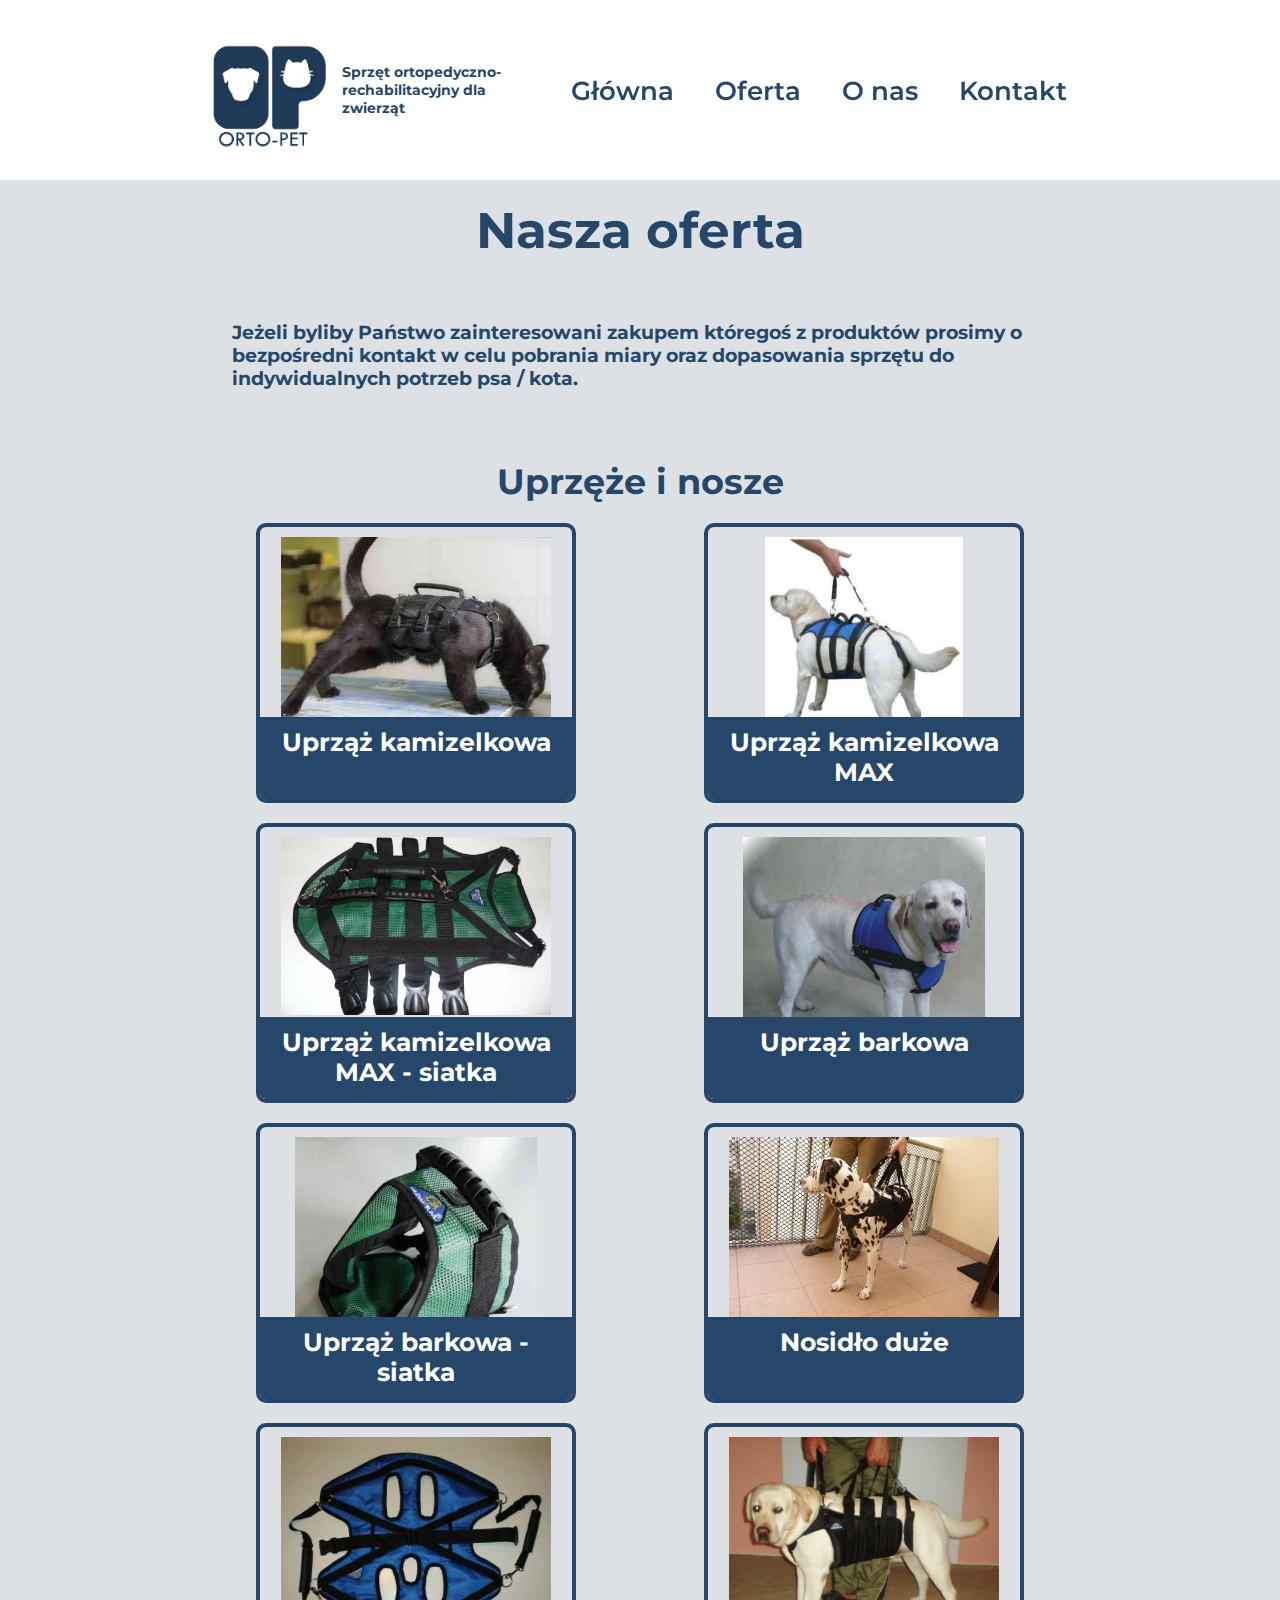
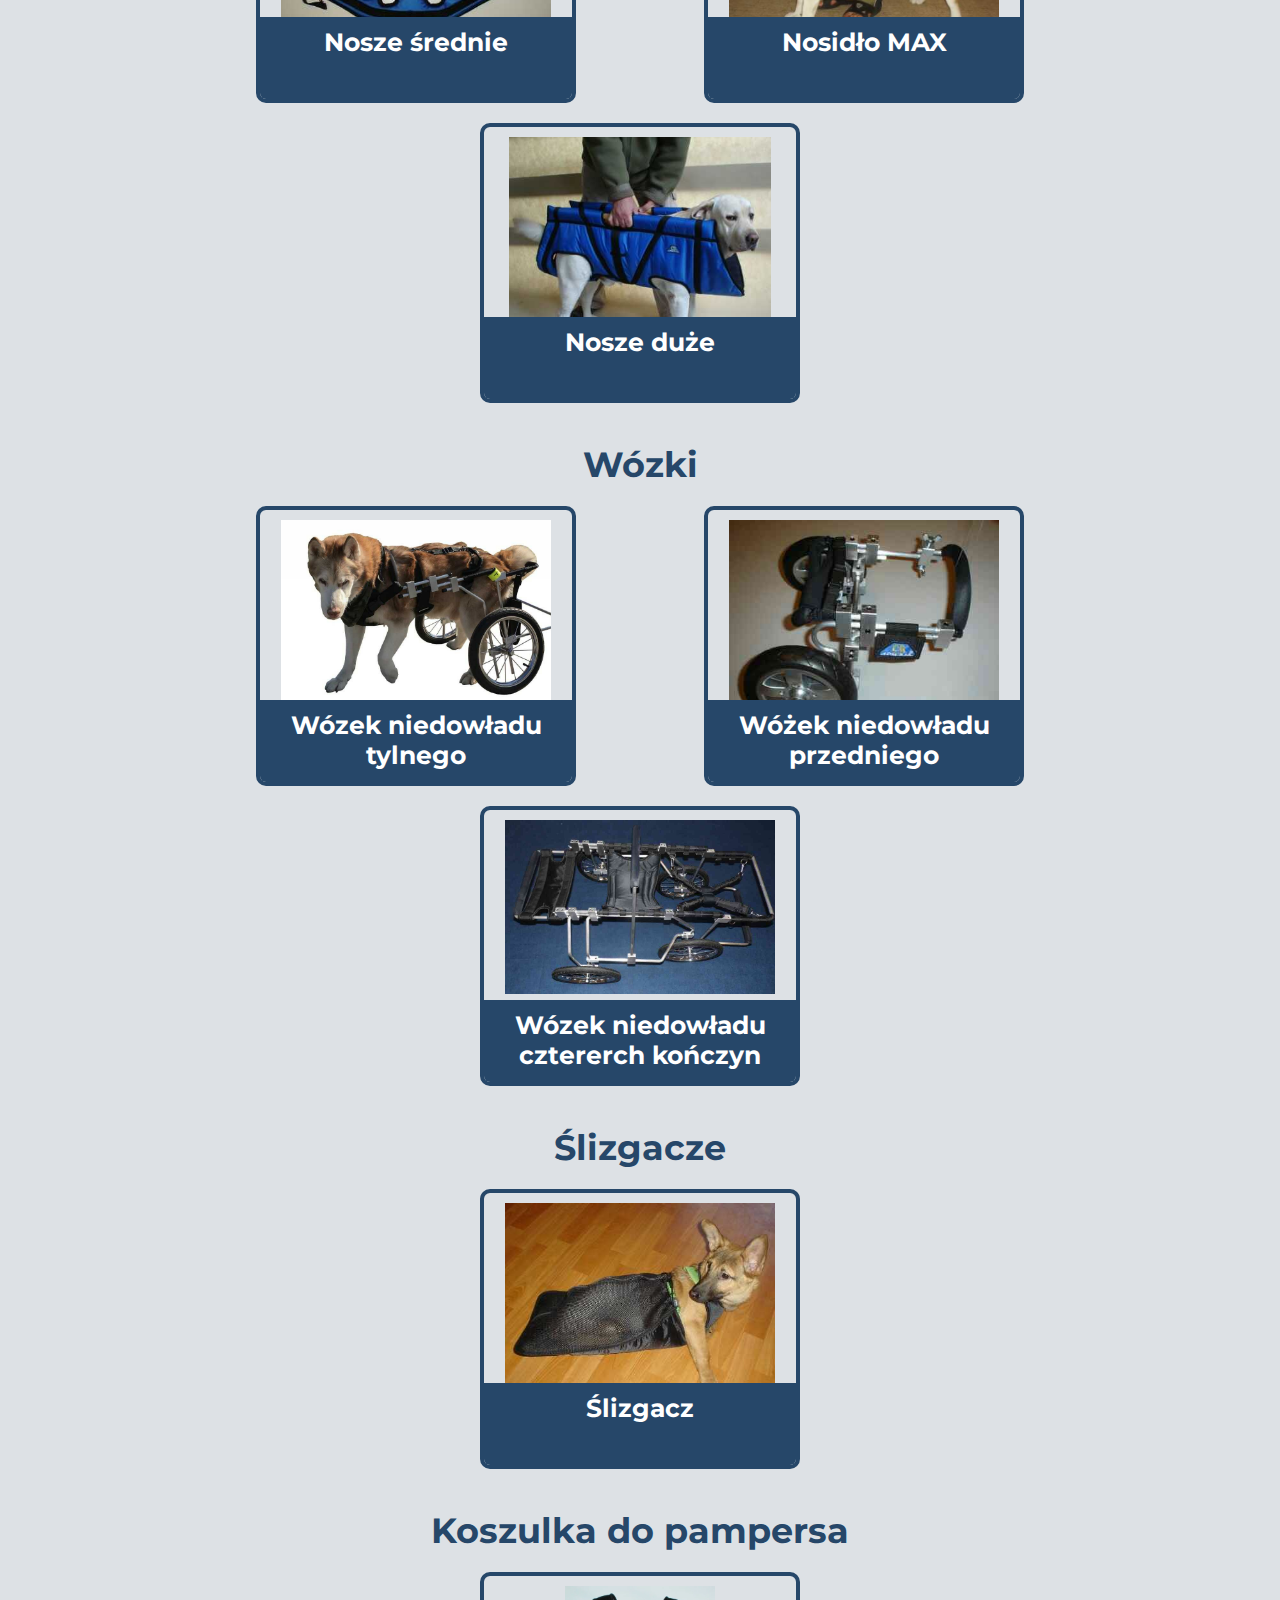
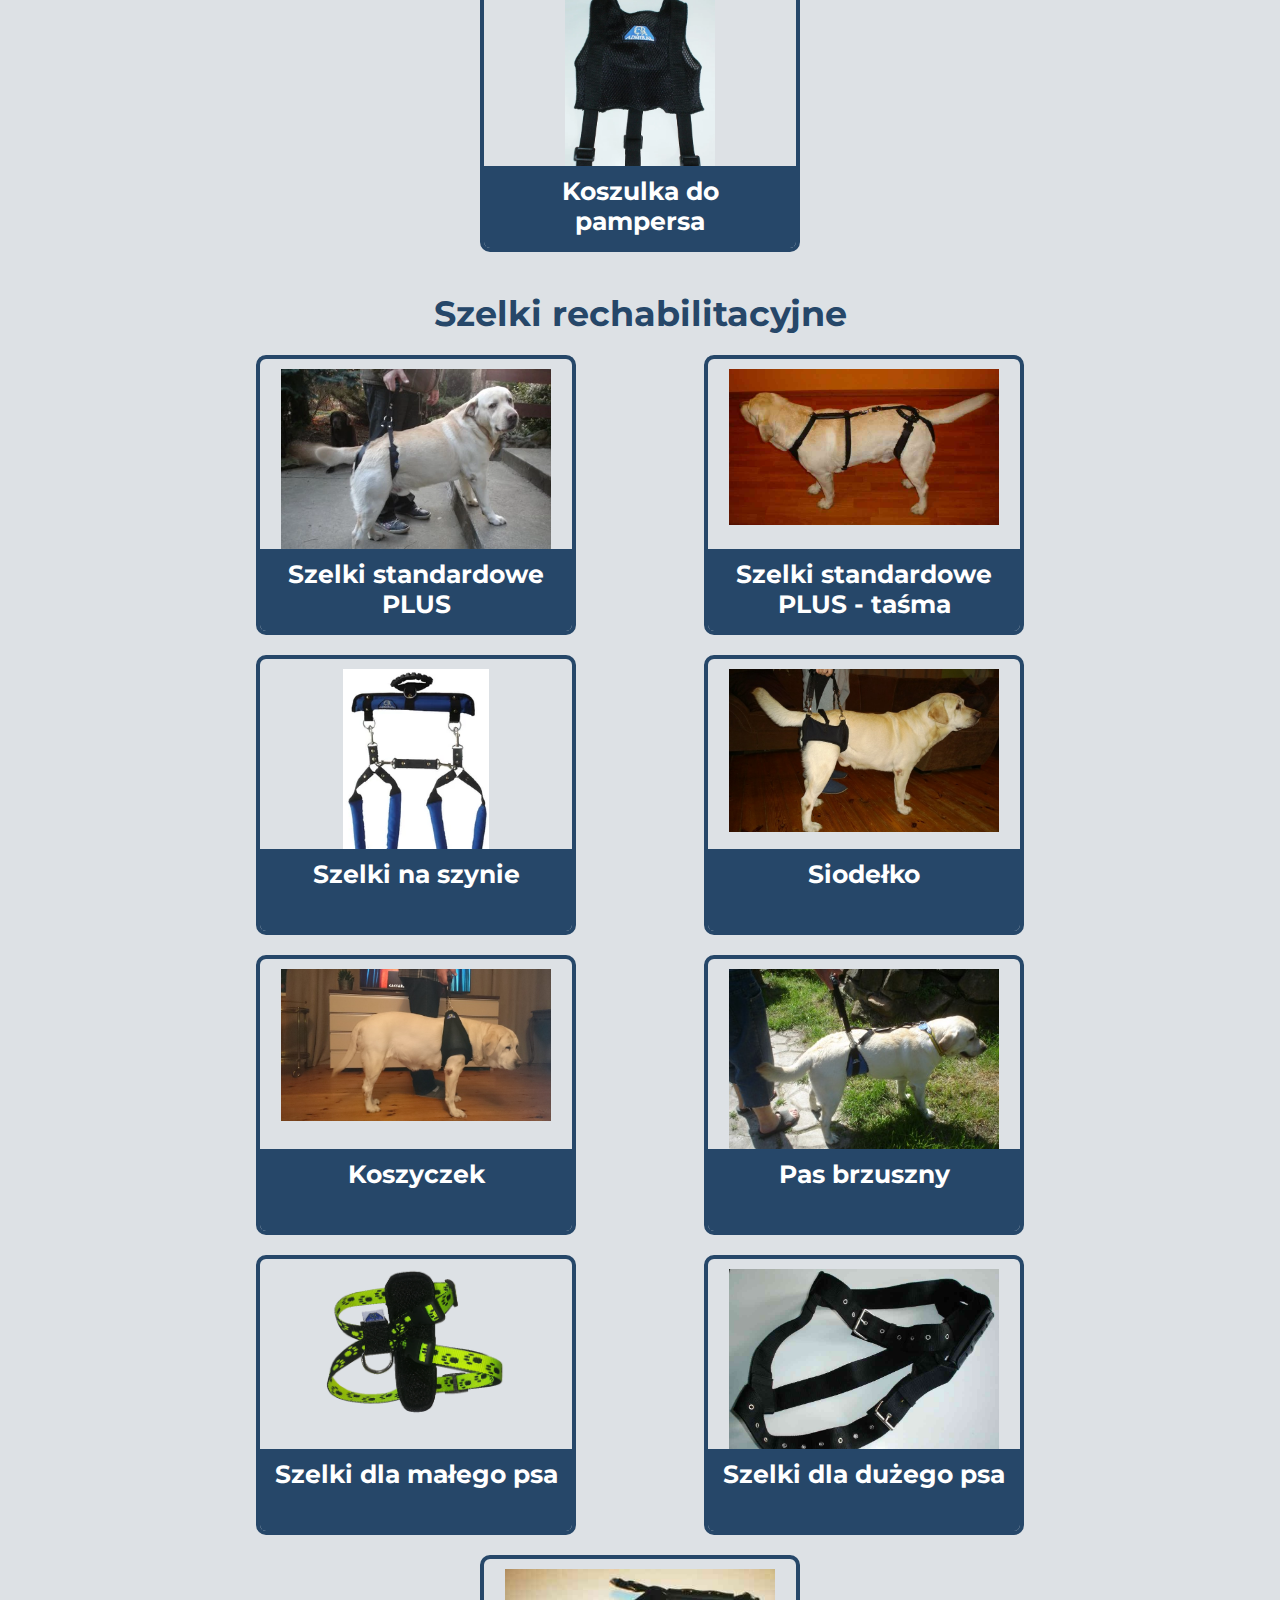
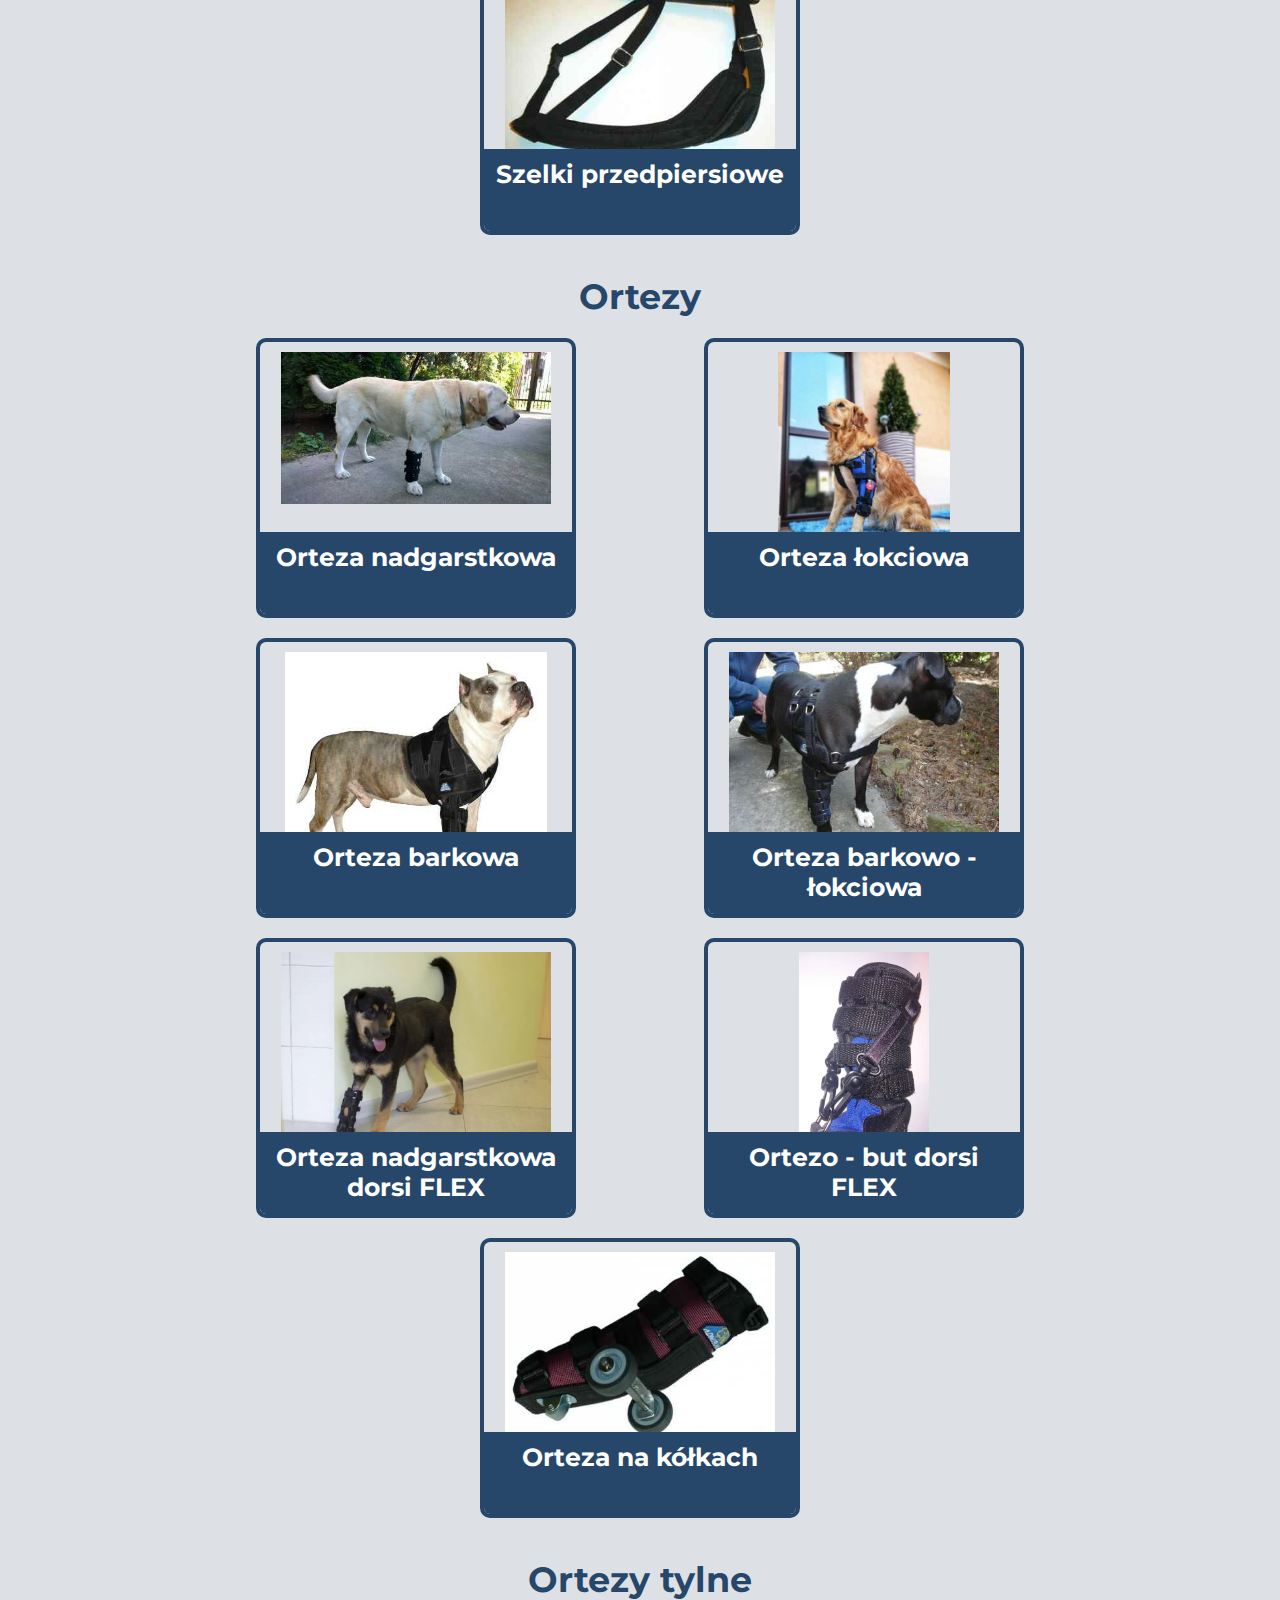
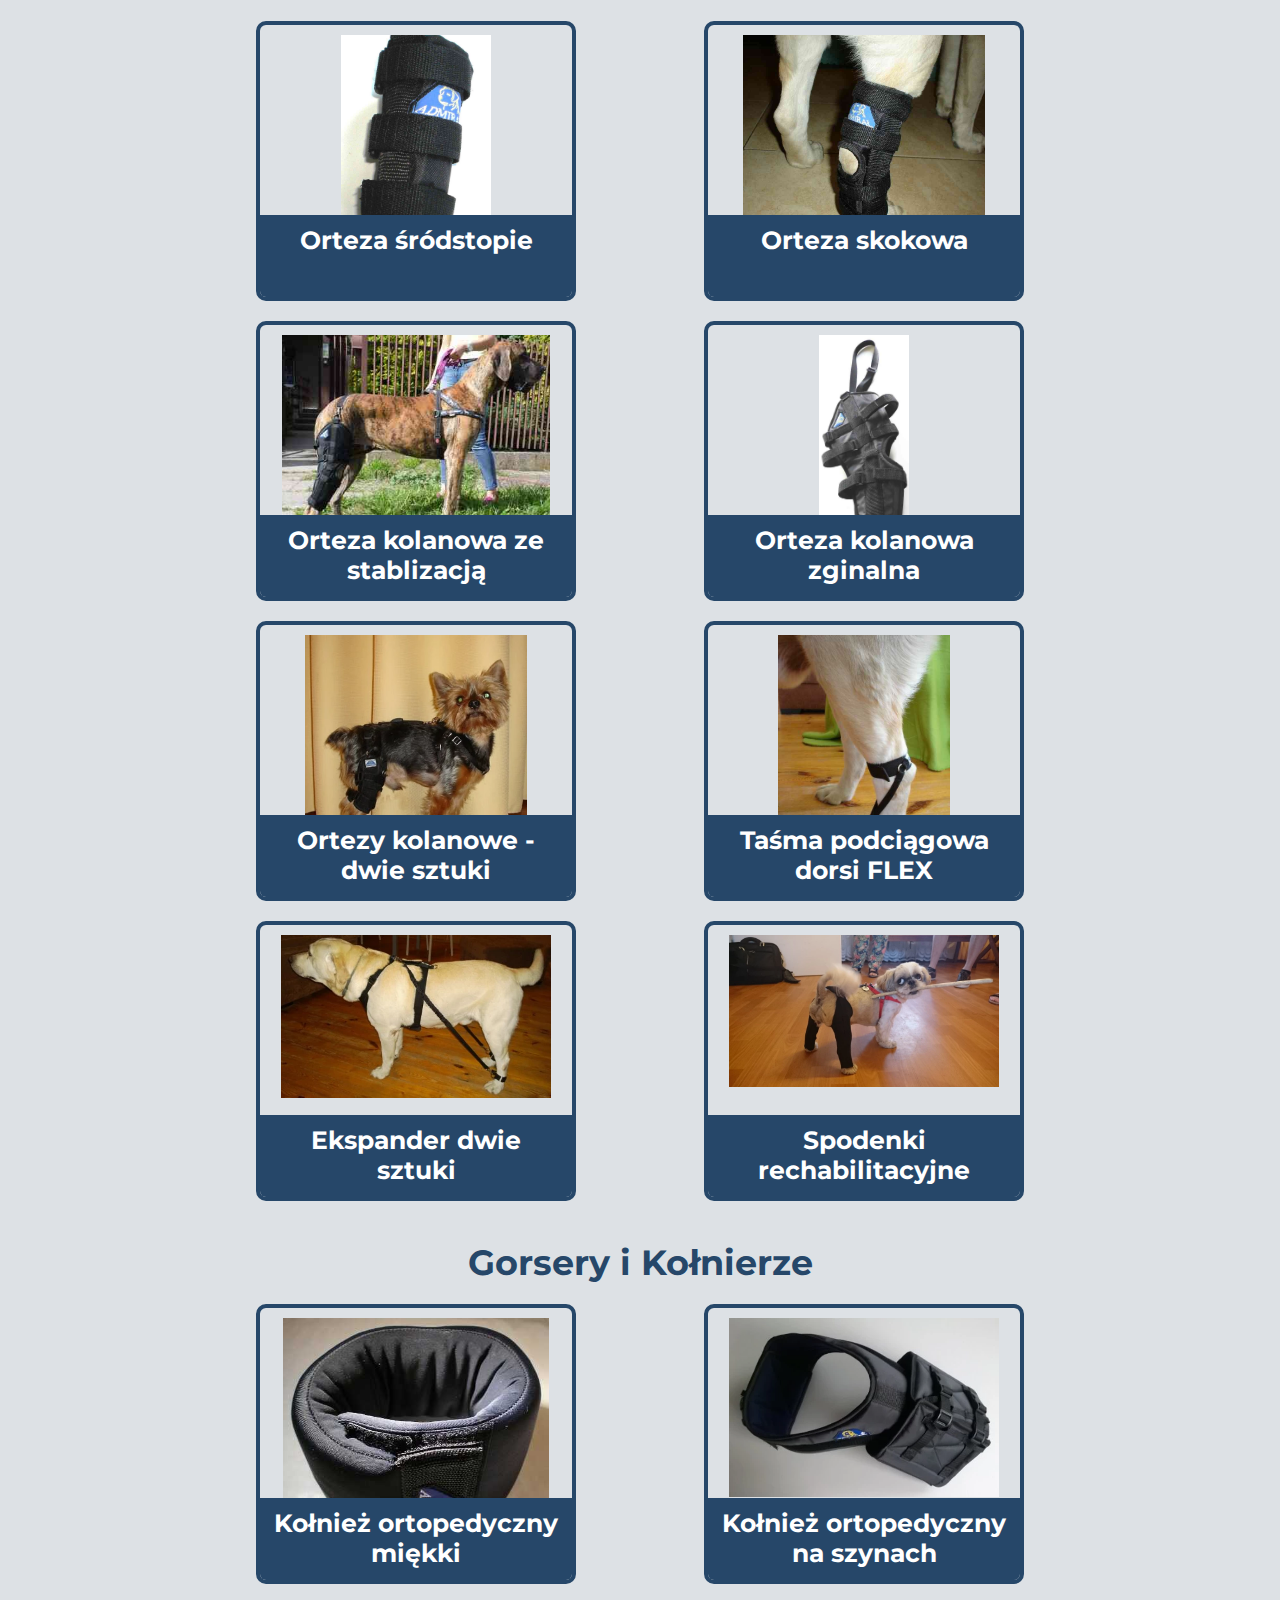
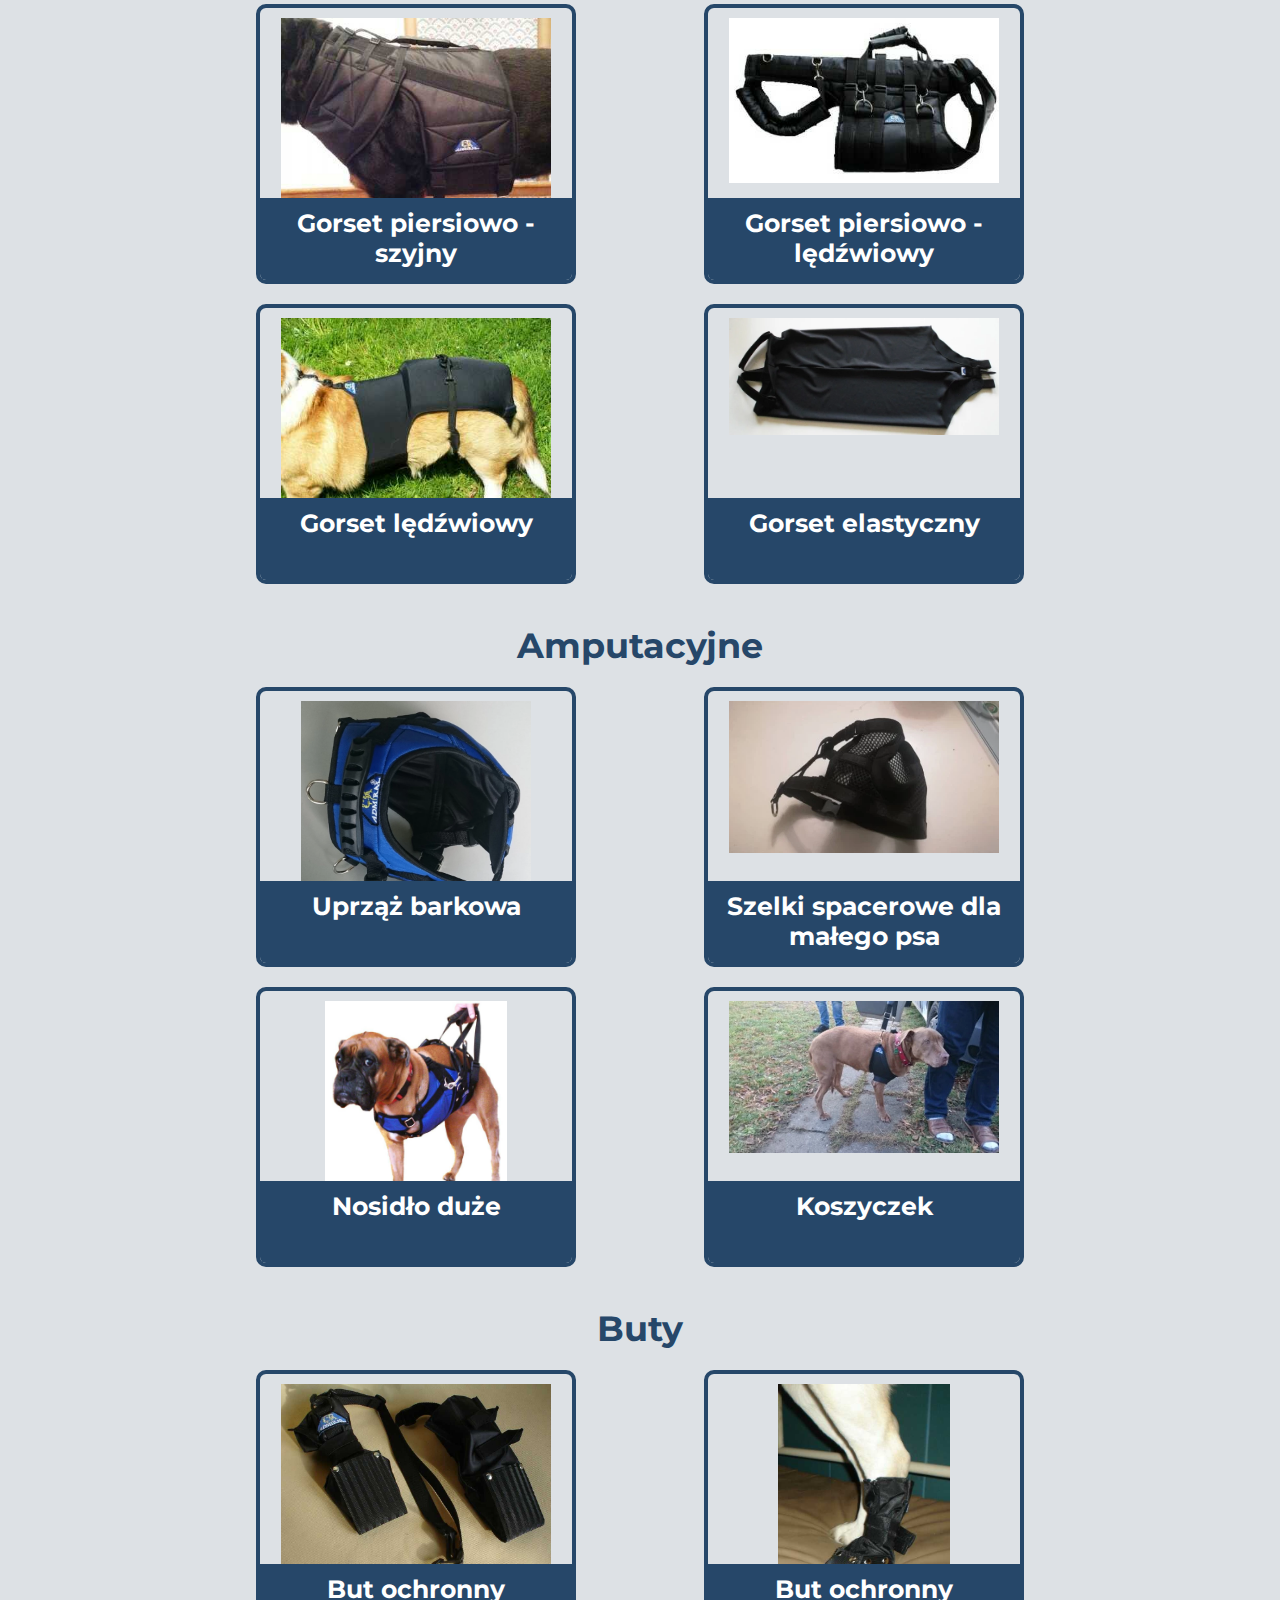
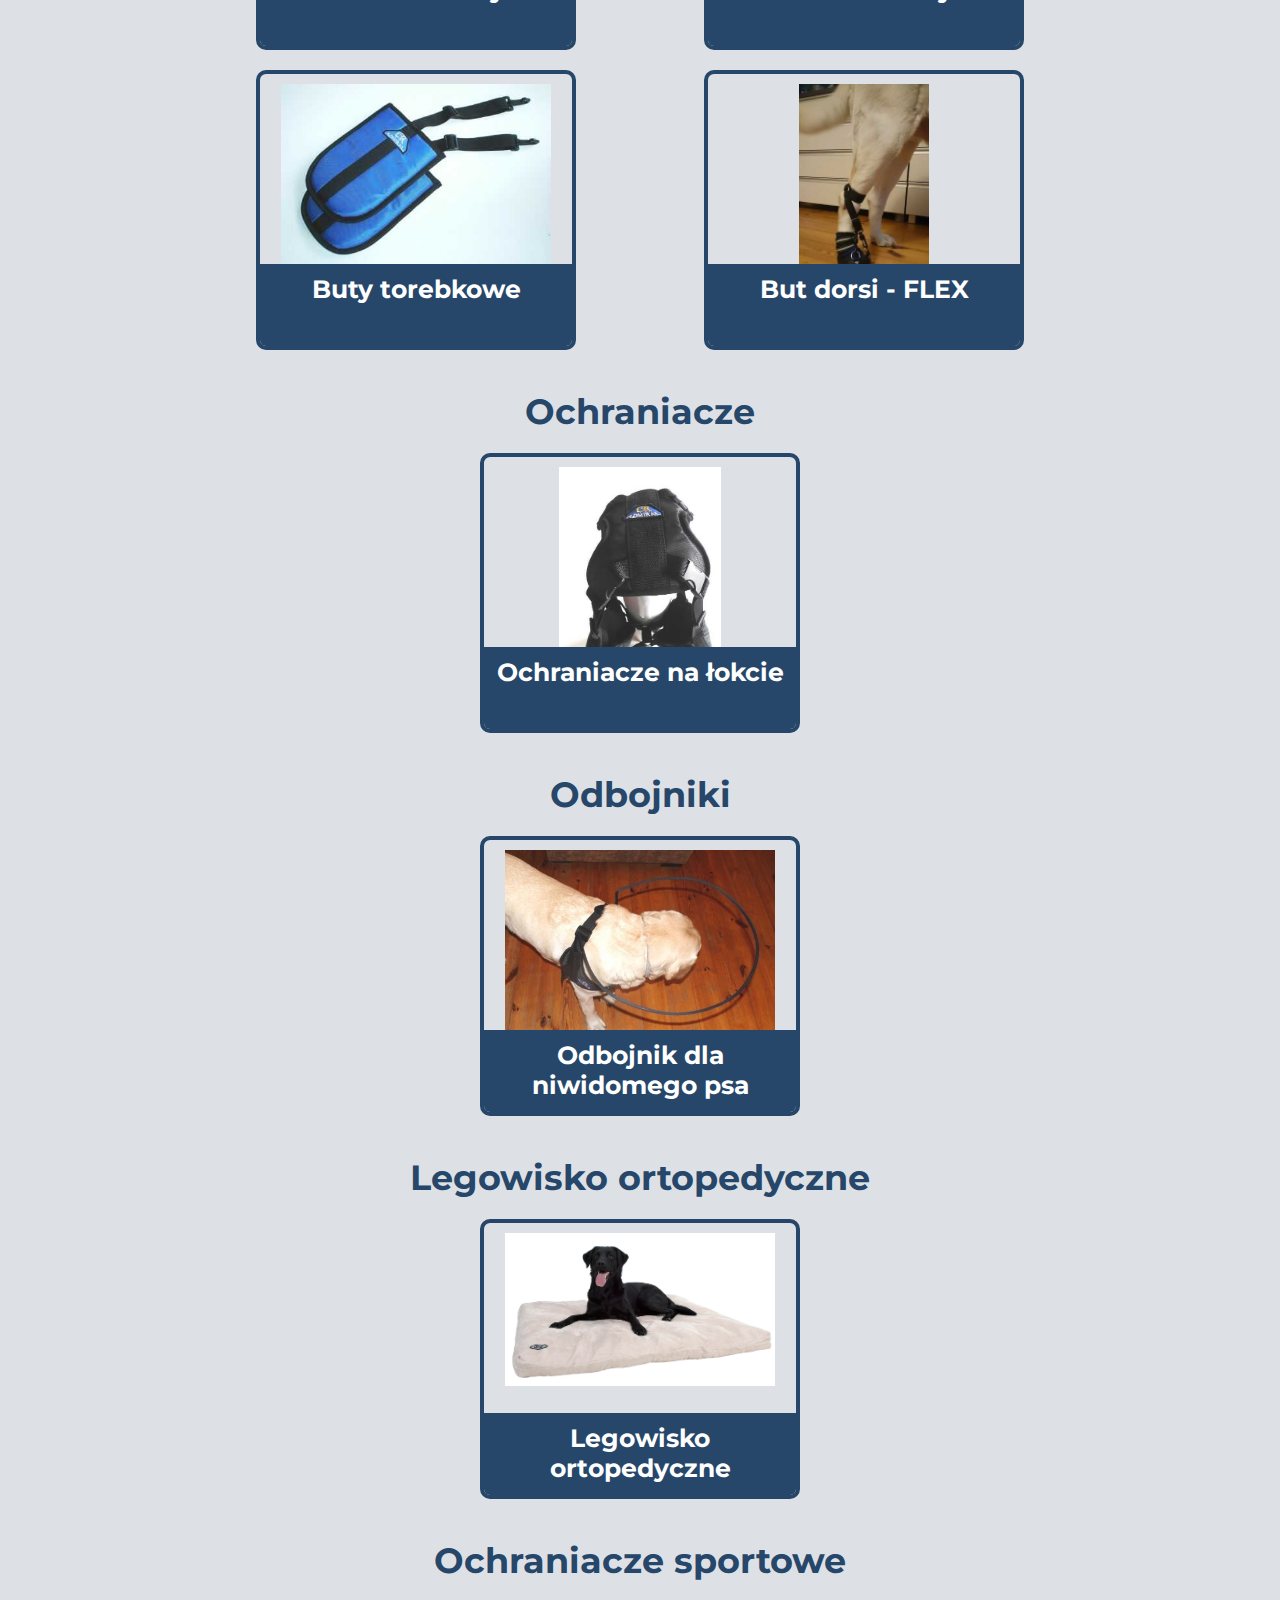
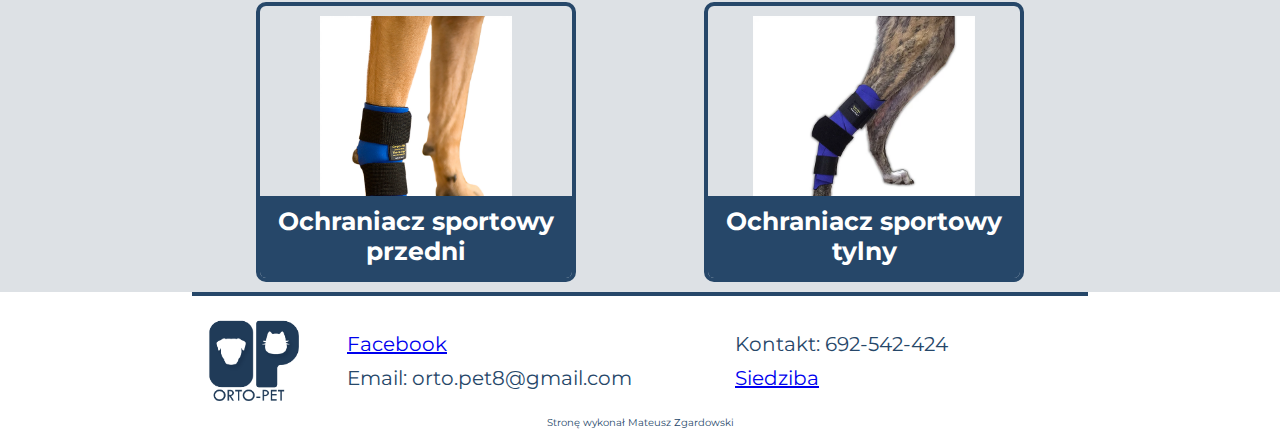
==== commit c8fcb594: "Poprwaki" ====
--- a/offer.html
+++ b/offer.html
@@ -1,9 +1,10 @@
 <!DOCTYPE html>
-<html lang="en">
+<html lang="pl">
 <head>
     <meta charset="UTF-8">
     <meta name="viewport" content="width=device-width, initial-scale=1.0">
-    <title>Orto-Pet</title>
+    <meta name="description" content="Odkryj wszytko dla Twojego pupila: Uprzęże, nosze, wózki, ślizgacze, szelki rechabilitacyjne, ortezy, gorsety, buty, ochraniacze sportowe i wiele więcej">
+    <title>Orto-Pet: Oferta sprzętu ortopedycznego i rechabilitacyjnego</title>
     <link rel="shortcut icon" href="./img/main_logo.png"/>
     <link rel="stylesheet" href="./style/style.css">
     <link rel="stylesheet" href="./style/styleoffer.css">
@@ -43,6 +44,10 @@
         <section class="category">
             <article class="offer">
                 <h2>Nasza oferta</h2>
+                <div class="priority-info">
+                    <h3>Jeżeli byliby Państwo zainteresowani zakupem któregoś z produktów prosimy
+                    o bezpośredni kontakt w celu pobrania miary oraz dopasowania sprzętu do indywidualnych potrzeb psa / kota.</h3>
+                </div>
                 <div id="gallery">
                     <h3 data-tags="Uprzeze, Nosze">Uprzęże i nosze</h3>
                     <figure onclick="openDescryption(0)" class="photo-box" data-tags="Uprzeze, Nosze">
@@ -54,7 +59,7 @@
                     <figure class="gallery-info photo-phone-0" data-tags="Uprzeze, Nosze">
                         <img class="img-desc" src="./img/offer_gallery/uprz-kam.jpg" alt="Uprząż kamizelkowa">
                         <div class="photo-blur-a">
-                            <button class="close-info" onclick="closeDescryption(0)">Zamknij</button>
+                            <button class="close-info" onclick="closeDescryption(0)">X</button>
                             <h5>Uprząż kamizelkowa</h5>
                             <p class="photo-desc">
                                 Uprząż kamizelkowa dostosowana jest do podnoszenia oraz podtrzymywania psa bądź kota.</br>
@@ -82,7 +87,7 @@
                     <figure class="gallery-info photo-phone-1" data-tags="Uprzeze, Nosze">
                         <img class="img-desc" src="./img/offer_gallery/uprz-kam-MAX.jpg" alt="Uprząż kamizelkowa MAX">
                         <div class="photo-blur-a">
-                            <button class="close-info" onclick="closeDescryption(1)">Zamknij</button>
+                            <button class="close-info" onclick="closeDescryption(1)">X</button>
                             <h5>Uprząż kamizelkowa MAX</h5>
                             <p class="photo-desc">
                                 Uprząż kamizelkowa MAX dostosowana jest do podnoszenie oraz podtrzymywania psa.
@@ -111,7 +116,7 @@
                     <figure class="gallery-info photo-phone-2" data-tags="Uprzeze, Nosze">
                         <img class="img-desc" src="./img/offer_gallery/uprz-kam-MAX-siat.jpg" alt="Uprząż kamizelkowa MAX siatka">
                         <div class="photo-blur-a">
-                            <button class="close-info" onclick="closeDescryption(2)">Zamknij</button>
+                            <button class="close-info" onclick="closeDescryption(2)">X</button>
                             <h5>Uprząż kamizelkowa MAX siatka</h5>
                             <p class="photo-desc">
                                 Uprząż kamizelkowa Max-siatka wykonana jest z materiału nylonowego w formie siatki powlekanej PCV, przez co jest przewiewna.
@@ -138,7 +143,7 @@
                     <figure class="gallery-info photo-phone-3" data-tags="Uprzeze, Nosze">
                         <img class="img-desc" src="./img/offer_gallery/uprz-barkowa.jpg" alt="Uprząż barkowa">
                         <div class="photo-blur-a">
-                            <button class="close-info" onclick="closeDescryption(3)">Zamknij</button>
+                            <button class="close-info" onclick="closeDescryption(3)">X</button>
                             <h5>Uprząż barkowa</h5>
                             <p class="photo-desc">
                             Uprząż ta służy głównie do podtrzymywania przedniej części psa, ułatwia ono pracę z psem, który ma problemy z poruszaniem się,
@@ -160,7 +165,7 @@
                     <figure class="gallery-info photo-phone-4" data-tags="Uprzeze, Nosze">
                         <img class="img-desc" src="./img/offer_gallery/uprz-barkowa-siat.jpg" alt="Uprząż barkowa siatka">
                         <div class="photo-blur-a">
-                            <button class="close-info" onclick="closeDescryption(4)">Zamknij</button>
+                            <button class="close-info" onclick="closeDescryption(4)">X</button>
                             <h5>Uprząż barkowa - siatka</h5>
                             <p class="photo-desc">
                             Uprząż ta służy głównie do podtrzymywania przedniej części psa, ułatwia ono pracę z psem, który ma problemy z poruszaniem się,
@@ -174,15 +179,15 @@
                         </div>
                     </figure>
                     <figure onclick="openDescryption(5)" class="photo-box" data-tags="Uprzeze, Nosze">
-                        <img src="./img/offer_gallery/nosidlo-duze.jpg" alt="Nosidło duże">
+                        <img src="./img/offer_gallery/nosidlo-duze-a.png" alt="Nosidło duże">
                         <div class="photo-blur">
                             <h5>Nosidło duże</h5>
                         </div>
                     </figure>
                     <figure class="gallery-info photo-phone-5" data-tags="Uprzeze, Nosze">
-                        <img class="img-desc" src="./img/offer_gallery/nosidlo-duze.jpg" alt="Nosidło duże">
-                        <div class="photo-blur-a">
-                            <button class="close-info" onclick="closeDescryption(5)">Zamknij</button>
+                        <img class="img-desc" src="./img/offer_gallery/nosidlo-duze-a.png" alt="Nosidło duże">
+                        <div class="photo-blur-a">
+                            <button class="close-info" onclick="closeDescryption(5)">X</button>
                             <h5>Nosidło duże</h5>
                             <p class="photo-desc">
                                 Uprząż ta służy głównie do podtrzymywania przedniej części psa, ułatwia ono pracę z psem, 
@@ -195,16 +200,16 @@
                         </div>
                     </figure>
                     <figure onclick="openDescryption(6)" class="photo-box" data-tags="Uprzeze, Nosze">
-                        <img src="./img/offer_gallery/nosz-srednie.jpg" alt="Nosidło średnie">
-                        <div class="photo-blur">
-                            <h5>Nosidło średnie</h5>
+                        <img src="./img/offer_gallery/nosz-srednie.jpg" alt="Nosze średnie">
+                        <div class="photo-blur">
+                            <h5>Nosze średnie</h5>
                         </div>
                     </figure>
                     <figure class="gallery-info photo-phone-6" data-tags="Uprzeze, Nosze">
-                        <img class="img-desc" src="./img/offer_gallery/nosz-srednie.jpg" alt="Nosidło średnie">
-                        <div class="photo-blur-a">
-                            <button class="close-info" onclick="closeDescryption(6)">Zamknij</button>
-                            <h5>Nosidło średnie</h5>
+                        <img class="img-desc" src="./img/offer_gallery/nosz-srednie.jpg" alt="Nosze średnie">
+                        <div class="photo-blur-a">
+                            <button class="close-info" onclick="closeDescryption(6)">X</button>
+                            <h5>Nosze średnie</h5>
                             <p class="photo-desc">
                                 Nosze przeznaczone są z myślą dla psów z paraliżem wszystkich kończyn, które nie są w stanie same się poruszać. </br>
                                 Pozwalają one unosić zwierzę, nie dotykając podłoża.
@@ -221,7 +226,7 @@
                     <figure class="gallery-info photo-phone-7" data-tags="Uprzeze, Nosze">
                         <img class="img-desc" src="./img/offer_gallery/nos-MAX.jpg" alt="Nosidło MAX">
                         <div class="photo-blur-a">
-                            <button class="close-info" onclick="closeDescryption(7)">Zamknij</button>
+                            <button class="close-info" onclick="closeDescryption(7)">X</button>
                             <h5>Nosidło MAX</h5>
                             <p class="photo-desc">
                                 Nosidło MAX przeznaczone jest głównie dla psów ras dużych.
@@ -248,7 +253,7 @@
                     <figure class="gallery-info photo-phone-8" data-tags="Uprzeze, Nosze">
                         <img class="img-desc" src="./img/offer_gallery/nosz-duze.jpg" alt="Nosze duże">
                         <div class="photo-blur-a">
-                            <button class="close-info" onclick="closeDescryption(8)">Zamknij</button>
+                            <button class="close-info" onclick="closeDescryption(8)">X</button>
                             <h5>Nosze duże</h5>
                             <p class="photo-desc">
                                 Nosze duże przeznaczone są do transportu dużych i ciężkich psów, które nie są w stanie samodzielnie się poruszać.
@@ -268,7 +273,7 @@
                     <figure class="gallery-info photo-phone-9" data-tags="Uprzeze, Nosze">
                         <img class="img-desc" src="./img/offer_gallery/wozek-nied-tyl.jpg" alt="Wózek niedowładu tylnych kończyn">
                         <div class="photo-blur-a">
-                            <button class="close-info" onclick="closeDescryption(9)">Zamknij</button>
+                            <button class="close-info" onclick="closeDescryption(9)">X</button>
                             <h5>Wózek niedowładu tylnego</h5>
                             <p class="photo-desc">
                                 Wózek stworzony jest z myślą o psach/kotach , które z różnych powodów nie są w stanie same się poruszać.
@@ -298,8 +303,8 @@
                     <figure class="gallery-info photo-phone-10" data-tags="Uprzeze, Nosze">
                         <img class="img-desc" src="./img/offer_gallery/wozek-niedo-przodd.jpg" alt="Wóżek niedowładu przednich kończyn">
                         <div class="photo-blur-a">
-                            <button class="close-info" onclick="closeDescryption(10)">Zamknij</button>
-                            <h5>Wóżek niedowładu przednich kończyno</h5>
+                            <button class="close-info" onclick="closeDescryption(10)">X</button>
+                            <h5>Wóżek niedowładu przednich kończyn</h5>
                             <p class="photo-desc">
                                 Wózek stworzony jest z myślą o psach/kotach , które z różnych powodów nie są w stanie same się poruszać. Wspomaga on psa/kota podczas chodzenia. 
                                 Odciąża on kręgosłup, mięśnie oraz stawy które są przeciążone. Wózek stosowany być może również podczas rehabilitacji. 
@@ -322,7 +327,7 @@
                     <figure class="gallery-info photo-phone-11" data-tags="Uprzeze, Nosze">
                         <img class="img-desc" src="./img/offer_gallery/wozek-niedo-czterech-kon.jpg" alt="Wózek niedowładu czterech kończyn">
                         <div class="photo-blur-a">
-                            <button class="close-info" onclick="closeDescryption(11)">Zamknij</button>
+                            <button class="close-info" onclick="closeDescryption(11)">X</button>
                             <h5>Wózek niedowładu czterech kończyn</h5>
                             <p class="photo-desc">
                                 Wózek czterokołowy, przeznaczony jest dla psów, które ze względu na stan zdrowia, nie są w stanie samodzielnie się poruszać.
@@ -346,7 +351,7 @@
                     <figure class="gallery-info photo-phone-12" data-tags="Uprzeze, Nosze">
                         <img class="img-desc" src="./img/offer_gallery/slizgacz.jpg" alt="Ślizgacz niedowładu tylnych kończyn">
                         <div class="photo-blur-a">
-                            <button class="close-info" onclick="closeDescryption(12)">Zamknij</button>
+                            <button class="close-info" onclick="closeDescryption(12)">X</button>
                             <h5>Ślizgacz</h5>
                             <p class="photo-desc">
                                 Dla psów lub kotów z niedowładami tylnych kończyn polecamy ŚLIZGACZ, przeznaczony do poruszania się w warunkach domowych po śliskich powierzchniach.
@@ -371,7 +376,7 @@
                     <figure class="gallery-info photo-phone-13" data-tags="Uprzeze, Nosze">
                         <img class="img-desc" src="./img/offer_gallery/kosz-pampers.png" alt="Koszulka do pampersa">
                         <div class="photo-blur-a">
-                            <button class="close-info" onclick="closeDescryption(13)">Zamknij</button>
+                            <button class="close-info" onclick="closeDescryption(13)">X</button>
                             <h5>Koszulka do pampersa</h5>
                             <p class="photo-desc">
                                 Dla psów z niedowładami tylnymi w przypadku inkontynencji, niekontrolowanym wydalaniu moczu i kału, polecamy specjalnie opracowaną koszulkę.
@@ -395,7 +400,7 @@
                     <figure class="gallery-info photo-phone-14" data-tags="Uprzeze, Nosze">
                         <img class="img-desc" src="./img/offer_gallery/szelki-standard-plus.png" alt="Szelki standardowe plus">
                         <div class="photo-blur-a">
-                            <button class="close-info" onclick="closeDescryption(14)">Zamknij</button>
+                            <button class="close-info" onclick="closeDescryption(14)">X</button>
                             <h5>Szelki standardowe PLUS</h5>
                             <p class="photo-desc">
                                 Szelki te , stworzone są z myślą o psach które mają problemy z poruszaniem się i z różnych przyczyn nie dokraczają kończynami miednicznymi np. niedowład, paraliż, dysplazja, osłabienie organizmu w wieku starczym.
@@ -417,7 +422,7 @@
                     <figure class="gallery-info photo-phone-15" data-tags="Uprzeze, Nosze">
                         <img class="img-desc" src="./img/offer_gallery/szelki-standard-plus-tasma.jpg" alt="Szelki standardowe plus tasma">
                         <div class="photo-blur-a">
-                            <button class="close-info" onclick="closeDescryption(15)">Zamknij</button>
+                            <button class="close-info" onclick="closeDescryption(15)">X</button>
                             <h5>Szelki standardowe PLUS - tasma</h5>
                             <p class="photo-desc">
                                 Ten wariant szelek dzięki obecności taśmy grzbietowej umożliwia podpięcie za pomocą karabińczyków do np. szelek barkowych.
@@ -444,7 +449,7 @@
                     <figure class="gallery-info photo-phone-16" data-tags="Uprzeze, Nosze">
                         <img class="img-desc" src="./img/offer_gallery/szelki-szyny.png" alt="Szelki na szynach">
                         <div class="photo-blur-a">
-                            <button class="close-info" onclick="closeDescryption(16)">Zamknij</button>
+                            <button class="close-info" onclick="closeDescryption(16)">X</button>
                             <h5>Szelki na szynie</h5>
                             <p class="photo-desc">
                                 Jest to zmodyfikowana wersja szelek standard plus. Dzięki zastosowaniu szyny, szelki zostały rozsunięte na boki.
@@ -469,7 +474,7 @@
                     <figure class="gallery-info photo-phone-17" data-tags="Uprzeze, Nosze">
                         <img class="img-desc" src="./img/offer_gallery/siodelko.jpg" alt="Siodełko">
                         <div class="photo-blur-a">
-                            <button class="close-info" onclick="closeDescryption(17)">Zamknij</button>
+                            <button class="close-info" onclick="closeDescryption(17)">X</button>
                             <h5>Siodełko</h5>
                             <p class="photo-desc">
                                 Siodełko to świetne rozwiązanie dla psów które mają problemy z poruszaniem się. Wspomaga ono psa podczas ruchu oraz ułatwia mu przemieszczanie się.
@@ -479,15 +484,15 @@
                         </div>
                     </figure>
                     <figure onclick="openDescryption(18)" class="photo-box" data-tags="Szelki rechabilicacyjne">
-                        <img src="./img/offer_gallery/koszyczek.png" alt="Koszyczek kończyn piersiowych">
+                        <img src="./img/offer_gallery/koszyczek-dla-psa.jpg" alt="Koszyczek kończyn piersiowych">
                         <div class="photo-blur">
                             <h5>Koszyczek</h5>
                         </div>
                     </figure>
                     <figure class="gallery-info photo-phone-18" data-tags="Uprzeze, Nosze">
-                        <img class="img-desc" src="./img/offer_gallery/koszyczek.png" alt="Koszyczek kończyn piersiowych">
-                        <div class="photo-blur-a">
-                            <button class="close-info" onclick="closeDescryption(18)">Zamknij</button>
+                        <img class="img-desc" src="./img/offer_gallery/koszyczek-dla-psa.jpg" alt="Koszyczek kończyn piersiowych">
+                        <div class="photo-blur-a">
+                            <button class="close-info" onclick="closeDescryption(18)">X</button>
                             <h5>Koszyczek</h5>
                             <p class="photo-desc">
                                 Koszyczek znajduje swoje zastosowanie podczas podtrzymywania kończyn piersiowych psa. Są one świetnym rozwiązaniem gdy pies z różnych powodów nie jest w stanie sam poprawnie się poruszać. Jest to pomoc dla właścicieli psów. Koszyczek jest wykonany z miękkiego materiału który nie powoduje otarć. Posiada on rączkę do prowadzenia psa
@@ -506,7 +511,7 @@
                     <figure class="gallery-info photo-phone-19" data-tags="Uprzeze, Nosze">
                         <img class="img-desc" src="./img/offer_gallery/pas-brzuszny.jpg" alt="Pas brzuszny dla psa">
                         <div class="photo-blur-a">
-                            <button class="close-info" onclick="closeDescryption(19)">Zamknij</button>
+                            <button class="close-info" onclick="closeDescryption(19)">X</button>
                             <h5>Pas brzuszny</h5>
                             <p class="photo-desc">
                                 Pas brzuszny został stworzony z myślą o psach , które z różnych powodów nie są w stanie same poprawnie poruszać się,
@@ -525,7 +530,7 @@
                     <figure class="gallery-info photo-phone-20" data-tags="Uprzeze, Nosze">
                         <img class="img-desc" src="./img/offer_gallery/szelki-maly-pies.png" alt="Szelki dla małego psa">
                         <div class="photo-blur-a">
-                            <button class="close-info" onclick="closeDescryption(20)">Zamknij</button>
+                            <button class="close-info" onclick="closeDescryption(20)">X</button>
                             <h5>Szelki dla małego psa</h5>
                             <p class="photo-desc">
                                 Szelki te są specjalnie wykonane w taki sposób, aby nie powodowały ucisku na wyrostki barkowe. Nie ograniczają one ruchów psa. Szelki piersiowe dla małego psa o obwodzie klatki piersiowej od 35 do ok. 50 cm i obwodzie szyi od 23 do 41 cm.Kolory do wyboru: żólto-zielony, różowy, czarny.
@@ -544,7 +549,7 @@
                     <figure class="gallery-info photo-phone-21" data-tags="Uprzeze, Nosze">
                         <img class="img-desc" src="./img/offer_gallery/szelki-duzy-pies.jpg"  alt="Szelki dla dużego psa">
                         <div class="photo-blur-a">
-                            <button class="close-info" onclick="closeDescryption(21)">Zamknij</button>
+                            <button class="close-info" onclick="closeDescryption(21)">X</button>
                             <h5>Szelki dla dużego psa</h5>
                             <p class="photo-desc">
                                 Szelki dla psów olbrzymich np. nowofundland, bernardyn ok. 114 cm obwód klatki piersiowej.Szelki są specjalnie wykonane w taki sposób,
@@ -562,7 +567,7 @@
                     <figure class="gallery-info photo-phone-22" data-tags="Uprzeze, Nosze">
                         <img class="img-desc" src="./img/offer_gallery/szelki-duzy-pies.jpg"  alt="Szelki dla dużego psa">
                         <div class="photo-blur-a">
-                            <button class="close-info" onclick="closeDescryption(22)">Zamknij</button>
+                            <button class="close-info" onclick="closeDescryption(22)">X</button>
                             <h5>Szelki przedpiersiowe</h5>
                             <p class="photo-desc">
                                 Szelki przedpiersiowe są specjalnie wykonane w taki sposób, aby nie powodowały ucisku na wyrostki barkowe oraz tchawicę.
@@ -581,7 +586,7 @@
                     <figure class="gallery-info photo-phone-23" data-tags="Uprzeze, Nosze">
                         <img class="img-desc" src="./img/offer_gallery/orteza-przed.jpg" alt="Orteza nadgarstkowa">
                         <div class="photo-blur-a">
-                            <button class="close-info" onclick="closeDescryption(23)">Zamknij</button>
+                            <button class="close-info" onclick="closeDescryption(23)">X</button>
                             <h5>Orteza nadgarstkowa</h5>
                             <p class="photo-desc">
                                 Orteza nadgarstkowa- jest to sprzęt ortopedyczny stabilizujący staw lub odcinek ciała, zwykle zastępuje ona opatrunek gipsowy. Jej głównym zadaniem jest unieruchomienie stawów kończyn, które uległy urazom np. skręcenia, zwichnięcia lub zerwania więzadeł. Orteza w przeciwieństwie do gipsu nie powoduje odparzeń. Umożliwia codzienne kontrolowanie np. opuchniętego stawu.
@@ -606,7 +611,7 @@
                     <figure class="gallery-info photo-phone-24" data-tags="Uprzeze, Nosze">
                         <img class="img-desc" src="./img/offer_gallery/orteza-lokciowa.jpg" alt="Orteza łokciowa">
                         <div class="photo-blur-a">
-                            <button class="close-info" onclick="closeDescryption(24)">Zamknij</button>
+                            <button class="close-info" onclick="closeDescryption(24)">X</button>
                             <h5>Orteza łokciowa</h5>
                             <p class="photo-desc">
                                 Orteza łokciowa- jest to sprzęt ortopedyczny stabilizujący staw lub odcinek ciała, zwykle zastępuje ona opatrunek gipsowy. 
@@ -638,7 +643,7 @@
                     <figure class="gallery-info photo-phone-25" data-tags="Uprzeze, Nosze">
                         <img class="img-desc" src="./img/offer_gallery/orteza-barkowa.jpg" alt="Orteza barkowa">
                         <div class="photo-blur-a">
-                            <button class="close-info" onclick="closeDescryption(25)">Zamknij</button>
+                            <button class="close-info" onclick="closeDescryption(25)">X</button>
                             <h5>Orteza barkowa</h5>
                             <p class="photo-desc">
                                 Orteza barkowa- jest to sprzęt ortopedyczny stabilizujący staw lub odcinek ciała, zwykle zastępuje ona opatrunek gipsowy. Jej głównym zadaniem jest unieruchomienie stawów kończyn, które uległy urazom np. skręcenia, zwichnięcia lub zerwania więzadeł. Orteza w przeciwieństwie do gipsu nie powoduje odparzeń. Aluminiowy mechanizm ortezy w kształcie litery "T" umieszczony w odpinalnej kieszeni z rzepem, pozwala na lepsze dopasowanie szyny do barku. Obejmuje ona przednią łapę psa wraz z barkiem, przechodząc przez grzbiet i klatkę piersiową. 
@@ -662,7 +667,7 @@
                     <figure class="gallery-info photo-phone-26" data-tags="Uprzeze, Nosze">
                         <img class="img-desc" src="./img/offer_gallery/orteza-bark-lok.jpg" alt="Orteza barkowo łokciowa">
                         <div class="photo-blur-a">
-                            <button class="close-info" onclick="closeDescryption(26)">Zamknij</button>
+                            <button class="close-info" onclick="closeDescryption(26)">X</button>
                             <h5>Orteza barkowo łokciowa</h5>
                             <p class="photo-desc">
                                 Orteza barkowo-łokciowa -  jest to sprzęt ortopedyczny stabilizujący staw lub odcinek ciała, zwykle zastępuje ona opatrunek gipsowy. 
@@ -690,7 +695,7 @@
                     <figure class="gallery-info photo-phone-27" data-tags="Uprzeze, Nosze">
                         <img class="img-desc" src="./img/offer_gallery/orteza-nad-dorsi-flex.png" alt="Orteza dorsi flex">
                         <div class="photo-blur-a">
-                            <button class="close-info" onclick="closeDescryption(27)">Zamknij</button>
+                            <button class="close-info" onclick="closeDescryption(27)">X</button>
                             <h5>Orteza nadgarstkowa dorsi FLEX</h5>
                             <p class="photo-desc">
                                 Orteza nadgarstkowa dorsi flex -  jest to sprzęt ortopedyczny stabilizujący staw lub odcinek ciała, zwykle zastępuje ona opatrunek gipsowy. 
@@ -716,7 +721,7 @@
                     <figure class="gallery-info photo-phone-28" data-tags="Uprzeze, Nosze">
                         <img class="img-desc" src="./img/offer_gallery/ortezo-but.png" alt="Ortezo but dorsi flex">
                         <div class="photo-blur-a">
-                            <button class="close-info" onclick="closeDescryption(28)">Zamknij</button>
+                            <button class="close-info" onclick="closeDescryption(28)">X</button>
                             <h5>Ortezo - but dorsi FLEX</h5>
                             <p class="photo-desc">
                                 But typu dorsi-flex stosowany jest przy ‘’ zawijaniu palców ‘’ w przedniej kończynie.
@@ -738,7 +743,7 @@
                     <figure class="gallery-info photo-phone-29" data-tags="Uprzeze, Nosze">
                         <img class="img-desc" src="./img/offer_gallery/orteza-na-kolkach.jpg" alt="Orteza na kółkach">
                         <div class="photo-blur-a">
-                            <button class="close-info" onclick="closeDescryption(29)">Zamknij</button>
+                            <button class="close-info" onclick="closeDescryption(29)">X</button>
                             <h5>Orteza na kółkach</h5>
                             <p class="photo-desc">
                                 Orteza na kółkach – jest świetnym rozwiązaniem gdy pies z różnych powodów nie jest w stanie sam poprawnie stawiać kończyny na podłożu. 
@@ -760,7 +765,7 @@
                     <figure class="gallery-info photo-phone-30" data-tags="Uprzeze, Nosze">
                         <img class="img-desc" src="./img/offer_gallery/orteza-srodstopie.jpg" alt="Orteza śródstopie">
                         <div class="photo-blur-a">
-                            <button class="close-info" onclick="closeDescryption(30)">Zamknij</button>
+                            <button class="close-info" onclick="closeDescryption(30)">X</button>
                             <h5>Orteza śródstopie</h5>
                             <br class="photo-desc">
                             <p class="photo-desc">
@@ -786,7 +791,7 @@
                     <figure class="gallery-info photo-phone-31" data-tags="Uprzeze, Nosze">
                         <img class="img-desc" src="./img/offer_gallery/orteza-skok.jpg" alt="Orteza skokowa">
                         <div class="photo-blur-a">
-                            <button class="close-info" onclick="closeDescryption(31)">Zamknij</button>
+                            <button class="close-info" onclick="closeDescryption(31)">X</button>
                             <h5>Orteza skokowa</h5>
                             <p class="photo-desc">
                                 Orteza skokowa - jest to sprzęt ortopedyczny stabilizujący staw lub odcinek ciała, zwykle zastępuje ona opatrunek gipsowy. Jej głównym zadaniem jest unieruchomienie stawów kończyn, które uległy urazom np. skręcenia, zwichnięcia lub zerwania więzadeł. Orteza w przeciwieństwie do gipsu nie powoduje odparzeń. Umożliwia codzienne kontrolowanie np. opuchniętego stawu.
@@ -811,7 +816,7 @@
                     <figure class="gallery-info photo-phone-32" data-tags="Uprzeze, Nosze">
                         <img class="img-desc" src="./img/offer_gallery/orteza-kolan.jpg" alt="Orteza kolanowa zestabilizowana">
                         <div class="photo-blur-a">
-                            <button class="close-info" onclick="closeDescryption(32)">Zamknij</button>
+                            <button class="close-info" onclick="closeDescryption(32)">X</button>
                             <h5>Orteza kolanowa ze stablizacją</h5>
                             <p class="photo-desc">
                                 Orteza kolanowa zestabilizowana - jest to sprzęt ortopedyczny stabilizujący staw lub odcinek ciała, zwykle zastępuje ona opatrunek gipsowy. Jej głównym zadaniem jest unieruchomienie stawów kończyn, które uległy urazom np. skręcenia, zwichnięcia lub zerwania więzadeł. Orteza w przeciwieństwie do gipsu nie powoduje odparzeń. Umożliwia codzienne kontrolowanie np. opuchniętego stawu. Usztywnia kończynę, nie pozwalając na wychylanie boczne.
@@ -836,7 +841,7 @@
                     <figure class="gallery-info photo-phone-33" data-tags="Uprzeze, Nosze">
                         <img class="img-desc" src="./img/offer_gallery/orteza-kolanowa-zgina.jpg" alt="Orteza kolanowa zginalna">
                         <div class="photo-blur-a">
-                            <button class="close-info" onclick="closeDescryption(33)">Zamknij</button>
+                            <button class="close-info" onclick="closeDescryption(33)">X</button>
                             <h5>Orteza kolanowa zginalna</h5>
                             <p class="photo-desc">
                                 Orteza kolanowa zginalna - jest to sprzęt ortopedyczny stabilizujący staw lub odcinek ciała, zwykle zastępuje ona opatrunek gipsowy. Jej głównym zadaniem jest unieruchomienie stawów kończyn, które uległy urazom np. skręcenia, zwichnięcia lub zerwania więzadeł. Orteza w przeciwieństwie do gipsu nie powoduje odparzeń. Umożliwia codzienne kontrolowanie np. opuchniętego stawu. Po bokach zastosowano 2 zginalne na zawiasach, szyny aluminiowe. Usztywnia kończynę, nie pozwalając na wychylanie boczne. Aby orteza pozostawała we właściwym położeniu i nie przesuwała się proponujemy zastosowanie systemu połączeń, który obejmując pachwinę przeciwległej kończyny za pomocą miękkiej szelki, łączy się poprzez grzbiet z ortezą w dwóch punktach, pośrodku uda oraz nad rzepką kolanową. System połączeń posiada również taśmę grzbietową, którą dopina się do szelek.
@@ -860,7 +865,7 @@
                     <figure class="gallery-info photo-phone-34" data-tags="Uprzeze, Nosze">
                         <img class="img-desc" src="./img/offer_gallery/orteza-kolan-dwie.png" alt="Orteza kolanowa dwie sztuki">
                         <div class="photo-blur-a">
-                            <button class="close-info" onclick="closeDescryption(34)">Zamknij</button>
+                            <button class="close-info" onclick="closeDescryption(34)">X</button>
                             <h5>Ortezy kolanowe - dwie sztuki</h5>
                             <p class="photo-desc">
                                 Ortezy kolanowe zestaw  - jest to sprzęt ortopedyczny stabilizujący staw lub odcinek ciała, zwykle zastępuje ona opatrunek gipsowy. Jej głównym zadaniem jest unieruchomienie stawów kończyn, które uległy urazom np. skręcenia, zwichnięcia lub zerwania więzadeł. Orteza w przeciwieństwie do gipsu nie powoduje odparzeń. Umożliwia codzienne kontrolowanie np. opuchniętego stawu. Usztywnia kończynę, nie pozwalając na wychylanie boczne. 
@@ -887,7 +892,7 @@
                     <figure class="gallery-info photo-phone-35" data-tags="Uprzeze, Nosze">
                         <img class="img-desc" src="./img/offer_gallery/tasma-naciag-dorsi-flex.jpg" alt="Taśma podciągowa dors flex">
                         <div class="photo-blur-a">
-                            <button class="close-info" onclick="closeDescryption(35)">Zamknij</button>
+                            <button class="close-info" onclick="closeDescryption(35)">X</button>
                             <h5>Taśma podciągowa dorsi FLEX</h5>
                             <p class="photo-desc">
                                 Taśma podciągowa dorsi-flex jest to świetna pomoc przy rehabilitacji. Nadaję się ona do użytku w bieżni wodnej jak i suchej. Można używać jej również w domu podczas ćwiczeń . Jest to idealne rozwiązanie dla psów z przykurczami , porażeniami , które z różnych powodów ciągną łapę po ziemi. Taśma ta pozwala mechanicznie wyprostować palce do anatomicznego położenia. 
@@ -909,7 +914,7 @@
                     <figure class="gallery-info photo-phone-36" data-tags="Uprzeze, Nosze">
                         <img class="img-desc" src="./img/offer_gallery/ekspander-dwie.png" alt="Ekspender dwie sztuki">
                         <div class="photo-blur-a">
-                            <button class="close-info" onclick="closeDescryption(36)">Zamknij</button>
+                            <button class="close-info" onclick="closeDescryption(36)">X</button>
                             <h5>Ekspander dwie sztuki</h5>
                             <p class="photo-desc">
                                 Ekspander – jest to świetne rozwiązanie oraz pomoc podczas ćwiczeń oraz podczas rehabilitacji. Umożliwia on pociąganie tylnej kończyny, 
@@ -929,7 +934,7 @@
                     <figure class="gallery-info photo-phone-37" data-tags="Uprzeze, Nosze">
                         <img class="img-desc" src="./img/offer_gallery/spodenki-rechab.png" alt="Spodenki rechabilitacyjne">
                         <div class="photo-blur-a">
-                            <button class="close-info" onclick="closeDescryption(37)">Zamknij</button>
+                            <button class="close-info" onclick="closeDescryption(37)">X</button>
                             <h5>Spodenki rechabilitacyjne</h5>
                             <p class="photo-desc">
                                 Spodenki rehabilitacyjne przeznaczone są do codziennego użytku. Stabilizują one delikatnie kończynę. 
@@ -949,7 +954,7 @@
                     <figure class="gallery-info photo-phone-38" data-tags="Uprzeze, Nosze">
                         <img class="img-desc" src="./img/offer_gallery/kolnierz-ort-miekk.jpg" alt="Kołnierz ortopedyczny miękki">
                         <div class="photo-blur-a">
-                            <button class="close-info" onclick="closeDescryption(38)">Zamknij</button>
+                            <button class="close-info" onclick="closeDescryption(38)">X</button>
                             <h5>Kołnież ortopedyczny miękki</h5>
                             <p class="photo-desc">
                                 Kołnierz ortopedyczny miękki - służy do stabilizowania górnego odcinka kręgosłupa poprzez czasowe (całkowite lub częściowe) unieruchomienie go. 
@@ -971,7 +976,7 @@
                     <figure class="gallery-info photo-phone-39" data-tags="Uprzeze, Nosze">
                         <img class="img-desc" src="./img/offer_gallery/kolnierz-orto-na-szyn.png" alt="Kołnież ortopedyczny na szynach">
                         <div class="photo-blur-a">
-                            <button class="close-info" onclick="closeDescryption(39)">Zamknij</button>
+                            <button class="close-info" onclick="closeDescryption(39)">X</button>
                             <h5>Kołnież ortopedyczny na szynach</h5>
                             <p class="photo-desc">
                                 Kołnierz ortopedyczny na szynach- służy do stabilizowania górnego odcinka kręgosłupa poprzez czasowe (całkowite lub częściowe) unieruchomienie go. 
@@ -995,7 +1000,7 @@
                     <figure class="gallery-info photo-phone-40" data-tags="Uprzeze, Nosze">
                         <img class="img-desc" src="./img/offer_gallery/gorset-piersiowo-szyjny.jpg" alt="Gorset piersiowo szyjny">
                         <div class="photo-blur-a">
-                            <button class="close-info" onclick="closeDescryption(40)">Zamknij</button>
+                            <button class="close-info" onclick="closeDescryption(40)">X</button>
                             <h5>Gorset piersiowo - szyjny</h5>
                             <p class="photo-desc">
                                 Gorset szyjno – piersiowy- połączony jest  z kołnierzem ortopedycznym. Skutecznie odciąża i stabilizuje kręgosłup oraz zapewnia ochronę. 
@@ -1018,7 +1023,7 @@
                     <figure class="gallery-info photo-phone-41" data-tags="Uprzeze, Nosze">
                         <img class="img-desc" src="./img/offer_gallery/gorset-piersiowo-ledzwiowy.jpg" alt="Gorset piersiowo lędźwiowy">
                         <div class="photo-blur-a">
-                            <button class="close-info" onclick="closeDescryption(41)">Zamknij</button>
+                            <button class="close-info" onclick="closeDescryption(41)">X</button>
                             <h5>Gorset piersiowo - lędźwiowy</h5>
                             <p class="photo-desc">
                                 Gorset piersiowo - lędźwiowy- zabezpiecza on odcinek piersiowo - lędźwiowy. W części grzbietowej usztywniony na całej długości kręgów piersiowych 
@@ -1045,7 +1050,7 @@
                     <figure class="gallery-info photo-phone-42" data-tags="Uprzeze, Nosze">
                         <img class="img-desc" src="./img/offer_gallery/gorset-ledzwiowy.jpg" alt="Gorset lędźwiowy">
                         <div class="photo-blur-a">
-                            <button class="close-info" onclick="closeDescryption(42)">Zamknij</button>
+                            <button class="close-info" onclick="closeDescryption(42)">X</button>
                             <h5>Gorset lędźwiowy</h5>
                             <p class="photo-desc">
                                 Gorset piersiowo - lędźwiowy- zabezpiecza on odcinek piersiowo - lędźwiowy. W części grzbietowej usztywniony na całej długości kręgów piersiowych 
@@ -1072,7 +1077,7 @@
                     <figure class="gallery-info photo-phone-43" data-tags="Uprzeze, Nosze">
                         <img class="img-desc" src="./img/offer_gallery/gorset-elastyczny.jpg" alt="Gorset elastyczny">
                         <div class="photo-blur-a">
-                            <button class="close-info" onclick="closeDescryption(43)">Zamknij</button>
+                            <button class="close-info" onclick="closeDescryption(43)">X</button>
                             <h5>Gorset elastyczny</h5>
                             <p class="photo-desc">
                                 Gorset elastyczny  - jego zadaniem jest przytrzymanie i dociśnięcie powłok brzusznych, sprawdzi się jako zabezpieczenie ran po przebytych operacjach i porodach. Gorset może posiadać otwory w zależności od płci psa. 
@@ -1095,7 +1100,7 @@
                     <figure class="gallery-info photo-phone-44" data-tags="Uprzeze, Nosze">
                         <img class="img-desc" src="./img/offer_gallery/uprzaz-barkowa.png" alt="Uprząż barkowa">
                         <div class="photo-blur-a">
-                            <button class="close-info" onclick="closeDescryption(44)">Zamknij</button>
+                            <button class="close-info" onclick="closeDescryption(44)">X</button>
                             <h5>Uprząż barkowa</h5>
                             <p class="photo-desc">
                                 Uprząż- uprząż ta została wykonana specjalnie z myślą o psach po przebytej amputacji kończyny piersiowej. 
@@ -1115,7 +1120,7 @@
                     <figure class="gallery-info photo-phone-45" data-tags="Uprzeze, Nosze">
                         <img class="img-desc" src="./img/offer_gallery/szelki-spacerowe-male-psy.png" alt="Szelki spacerowe dla małego psa">
                         <div class="photo-blur-a">
-                            <button class="close-info" onclick="closeDescryption(45)">Zamknij</button>
+                            <button class="close-info" onclick="closeDescryption(45)">X</button>
                             <h5>Szelki spacerowe dla małego psa</h5>
                             <p class="photo-desc">
                                 Szelki spacerowe przeznaczone dla psów ras małych. Świetnie sprawdzają się w przypadku amputacji całkowitej. 
@@ -1135,7 +1140,7 @@
                     <figure class="gallery-info photo-phone-46" data-tags="Uprzeze, Nosze">
                         <img class="img-desc" src="./img/offer_gallery/nosidlo-duze.jpg" alt="Nosidło duże">
                         <div class="photo-blur-a">
-                            <button class="close-info" onclick="closeDescryption(46)">Zamknij</button>
+                            <button class="close-info" onclick="closeDescryption(46)">X</button>
                             <h5>Nosidło duże</h5>
                             <p class="photo-desc">
                                 Nosidło duże - przeznaczone jest specjalnie dla psów ras dużych, po amputacji całkowitej kończyny piersiowej. 
@@ -1160,7 +1165,7 @@
                     <figure class="gallery-info photo-phone-47" data-tags="Uprzeze, Nosze">
                         <img class="img-desc" src="./img/offer_gallery/koszyczek.png" alt="Koszyczek">
                         <div class="photo-blur-a">
-                            <button class="close-info" onclick="closeDescryption(47)">Zamknij</button>
+                            <button class="close-info" onclick="closeDescryption(47)">X</button>
                             <h5>Koszyczek</h5>
                             <p class="photo-desc">
                                 Koszyczek – uprząż ta została wykonana specjalnie z myślą o psach po przebytej amputacji kończyny piersiowej.</br>
@@ -1181,7 +1186,7 @@
                     <figure class="gallery-info photo-phone-48" data-tags="Uprzeze, Nosze">
                         <img class="img-desc" src="./img/offer_gallery/but-ochronny.jpg" alt="But ochronny">
                         <div class="photo-blur-a">
-                            <button class="close-info" onclick="closeDescryption(48)">Zamknij</button>
+                            <button class="close-info" onclick="closeDescryption(48)">X</button>
                             <h5>But ochronny</h5>
                             <p class="photo-desc">
                                 Buty te dzięki regulowanym taśmom umożliwiają podpięcie ich do uprzęży, szelek, nosidła itp. Znajdują swoje zastosowanie podczas niedowładów kończyn miednicznych. 
@@ -1201,7 +1206,7 @@
                     <figure class="gallery-info photo-phone-49" data-tags="Uprzeze, Nosze">
                         <img class="img-desc" src="./img/offer_gallery/but-ochronny-nog.jpg" alt="But ochronny nogi">
                         <div class="photo-blur-a">
-                            <button class="close-info" onclick="closeDescryption(49)">Zamknij</button>
+                            <button class="close-info" onclick="closeDescryption(49)">X</button>
                             <h5>But ochronny</h5>
                             <p class="photo-desc">
                                 But ochronny – ma za zadanie chronić łapę psa. Zabezpiecza ją przed otarciami, uszkodzeniami bądź odparzeniami. But świetnie nadaje się do użytkowana podczas spacerów.</br></br>
@@ -1222,7 +1227,7 @@
                     <figure class="gallery-info photo-phone-50" data-tags="Uprzeze, Nosze">
                         <img class="img-desc" src="./img/offer_gallery/buty-torebkowe.jpg" alt="Buty torebkowe">
                         <div class="photo-blur-a">
-                            <button class="close-info" onclick="closeDescryption(50)">Zamknij</button>
+                            <button class="close-info" onclick="closeDescryption(50)">X</button>
                             <h5>Buty torebkowe</h5>
                             <p class="photo-desc">
                                 Buty torebkowe – służą one wyłącznie do podpinania do np. wózka bądź uprzęży. Ich zadaniem jest unoszenie tylnych kończyn do góry.</br>
@@ -1240,7 +1245,7 @@
                     <figure class="gallery-info photo-phone-51" data-tags="Uprzeze, Nosze">
                         <img class="img-desc" src="./img/offer_gallery/but-dorsi-flex.jpg" alt="But dorsi flex">
                         <div class="photo-blur-a">
-                            <button class="close-info" onclick="closeDescryption(51)">Zamknij</button>
+                            <button class="close-info" onclick="closeDescryption(51)">X</button>
                             <h5>But dorsi - FLEX</h5>
                             <p class="photo-desc">
 
@@ -1258,7 +1263,7 @@
                     <figure class="gallery-info photo-phone-52" data-tags="Uprzeze, Nosze">
                         <img class="img-desc" src="./img/offer_gallery/ochraniacze-na-lokcie.jpg" alt="Ochraniacz na łokcie">
                         <div class="photo-blur-a">
-                            <button class="close-info" onclick="closeDescryption(52)">Zamknij</button>
+                            <button class="close-info" onclick="closeDescryption(52)">X</button>
                             <h5>Ochraniacze na łokcie</h5>
                             <p class="photo-desc">
                                 Ochraniacze na łokcie , dzięki zastosowaniu miękkich wkładów, zabezpieczają łokcie przed uszkodzeniem oraz otarciem.</br>
@@ -1277,7 +1282,7 @@
                     <figure class="gallery-info photo-phone-53" data-tags="Uprzeze, Nosze">
                         <img class="img-desc" src="./img/offer_gallery/obojnik-dla-niewidomego.png" alt="Odbojnik dla niewidomego psa">
                         <div class="photo-blur-a">
-                            <button class="close-info" onclick="closeDescryption(53)">Zamknij</button>
+                            <button class="close-info" onclick="closeDescryption(53)">X</button>
                             <h5>Odbojnik dla niwidomego psa</h5>
                             <p class="photo-desc">
                                 Urządzenie to służy do bezpiecznego przemieszczania się psa niewidomego.  </br>
@@ -1296,7 +1301,7 @@
                     <figure class="gallery-info photo-phone-54" data-tags="Uprzeze, Nosze">
                         <img class="img-desc" src="./img/offer_gallery/legowisko.png" alt="Legowisko">
                         <div class="photo-blur-a">
-                            <button class="close-info" onclick="closeDescryption(54)">Zamknij</button>
+                            <button class="close-info" onclick="closeDescryption(54)">X</button>
                             <h5>Legowisko ortopedyczne</h5>
                             <p class="photo-desc">
                                 W Naszej ofercie znajdą również Państwo legowiska ortopedyczne firmy Kruuse dla psów z wyjątkową formułą Memory Foam , która umożliwia zdrowy i wygodny wypoczynek.
@@ -1326,7 +1331,7 @@
                     <figure class="gallery-info photo-phone-55" data-tags="Uprzeze, Nosze">
                         <img class="img-desc" src="./img/offer_gallery/ochraniacz-sportowy-przedni.png" alt="Ochraniacz sportowy przedni">
                         <div class="photo-blur-a">
-                            <button class="close-info" onclick="closeDescryption(55)">Zamknij</button>
+                            <button class="close-info" onclick="closeDescryption(55)">X</button>
                             <h5>Ochraniacz sportowy przedni</h5>
                             <p class="photo-desc">
                                 W naszej sprzedaży posiadamy również ochraniacze sportowe CARPO-FLEX Thera-Paw na kończyny piersiowe, które zostały stworzone specjalnie z myślą o psach pracujących, sportowych, 
@@ -1347,7 +1352,7 @@
                     <figure class="gallery-info photo-phone-56" data-tags="Uprzeze, Nosze">
                         <img class="img-desc" src="./img/offer_gallery/ochraniacz-sportowy-tylny.png" alt="Ochraniacz sportowy tylny">
                         <div class="photo-blur-a">
-                            <button class="close-info" onclick="closeDescryption(56)">Zamknij</button>
+                            <button class="close-info" onclick="closeDescryption(56)">X</button>
                             <h5>Ochraniacz sportowy tylny</h5>
                             <p class="photo-desc">
                                 W naszej sprzedaży posiadamy ochraniacze sportowe CARPO-FLEX Thera-Paw na kończyny 
--- a/style/style.css
+++ b/style/style.css
@@ -147,7 +147,7 @@
     height: 30vh;
     filter: drop-shadow(0px 5px 3px rgb(70, 70, 70));
 }
-.professional-care h4{
+.professional-care h3{
     font-size: 35px;
 }
 .professional-care p{
@@ -251,7 +251,7 @@
     padding: 20px 0px;
     margin: 0 auto;
 }
-.contact h4{
+.contact h3{
     padding: 20px;
 }
 .contact img{
@@ -281,7 +281,7 @@
     height: 400px;
     margin: 20px 0px 20px 0px;
 }
-.location h4{
+.location h3{
     text-align: center;
     padding: 5px;
 }
@@ -321,7 +321,7 @@
     font-size: 20px;
 }
 .left{
-    padding: 10px 0;
+    padding: 20px 0;
     display: flex;
     align-items: center;
 }
@@ -329,7 +329,9 @@
 .coop-desc{
     padding: 0px 40px 0px 30px;
 }
-
+.coop-desc h3{
+    font-size: 25px;
+}
 footer{
     display: flex;
     width: 70%;
--- a/style/styleoffer.css
+++ b/style/styleoffer.css
@@ -3,6 +3,12 @@
     box-sizing: border-box;
     margin: 0;
     padding: 0;
+}
+.priority-info{
+    padding: 20px;
+}
+.priority-info h3{
+    padding: 20px;
 }
 .category{
     background-color: var(--sec-color);
@@ -49,7 +55,7 @@
     background-color: white;
 }
 .close-info{
-    padding: 5px 20px;
+    padding: 5px 10px;
     background-color: rgb(209, 105, 105);
     border-radius: 5px;
     font-weight: 600;
@@ -99,9 +105,8 @@
     font-weight: 600;
     color: white;
     text-decoration: none;
-    position: absolute;
-    bottom: 40px;
-    right: 40px;
+    margin: 20px;
+    text-align: right;
     border: 2px solid rgb(207, 162, 79);
     transition: color .3s, background-color .3s;
 }
@@ -135,6 +140,16 @@
     margin: 10px;
     border: 4px solid var(--main-color-font);
     border-radius: 10px;
+    transition: border-color .3s, background-color .5s, color .5s;
+}
+.photo-box:hover{
+    border-color: white;
+}
+.photo-box:hover .photo-blur{
+    background-color: white;
+}
+.photo-box:hover .photo-blur h5{
+    color: var(--main-color-font);
 }
 .photo-box img{
     max-width: 290px;
@@ -158,3 +173,4 @@
     margin: 10px 10px;
     text-align: center;
 }
+
--- a/style/phoneoffer.css
+++ b/style/phoneoffer.css
@@ -1,4 +1,7 @@
 @media screen and (max-width: 1024px){
+    body{
+        overflow-x: hidden;
+    }
     header{
         width: 90%;
         height: 12vh;
@@ -38,7 +41,7 @@
         margin: 20px 0px 30px 0px;
     }
     .photo-blur h5{
-        font-size: 20px;
+        font-size: 20px !important;
     }
     .photo-box img{
         max-width: 230px;
@@ -46,4 +49,27 @@
     .slide-viewer{
         max-height: 200px;
     }
+
+    /*INFO IMAGE OFFER*/
+    .gallery-info{
+        grid-template-rows: auto auto;
+        position: fixed;
+        margin-top: 20px;
+        max-height: 90vh;
+        background-color: var(--main-color-font);
+    }
+    .img-desc{
+        display: none;
+    }
+    .photo-blur-a{
+        grid-row: 1 / 3;
+        grid-column: 1 / 3;
+        margin-top: 70px
+    }
+    .photo-blur-a p{
+        padding:0;
+        margin: 20px;
+        overflow: scroll;
+        height: 400px;
+    }
 }
--- a/style/phone.css
+++ b/style/phone.css
@@ -28,8 +28,8 @@
         position: absolute;
         width: 100%;
         right: 0;
-        top: 13vh;
-        height: 50%;
+        top: 100px;
+        height: 60%;
         background-color: var(--main-color-font);
         color: white;
         flex-direction: column;
@@ -45,7 +45,6 @@
         color: white;
         font-size: 25px;
         padding: 10px;
-        opacity: 0;
     }
     .nav-active{
         transform: translateX(0%);
@@ -93,10 +92,10 @@
         max-width: 400px;
         width: 65vw;
     }
-    .professional-care h4, .professional-care p{
+    .professional-care h3, .professional-care p{
         text-align: center;
     }
-    .professional-care h4{
+    .professional-care h3{
         font-size: 25px;
     }
     .how-work{
